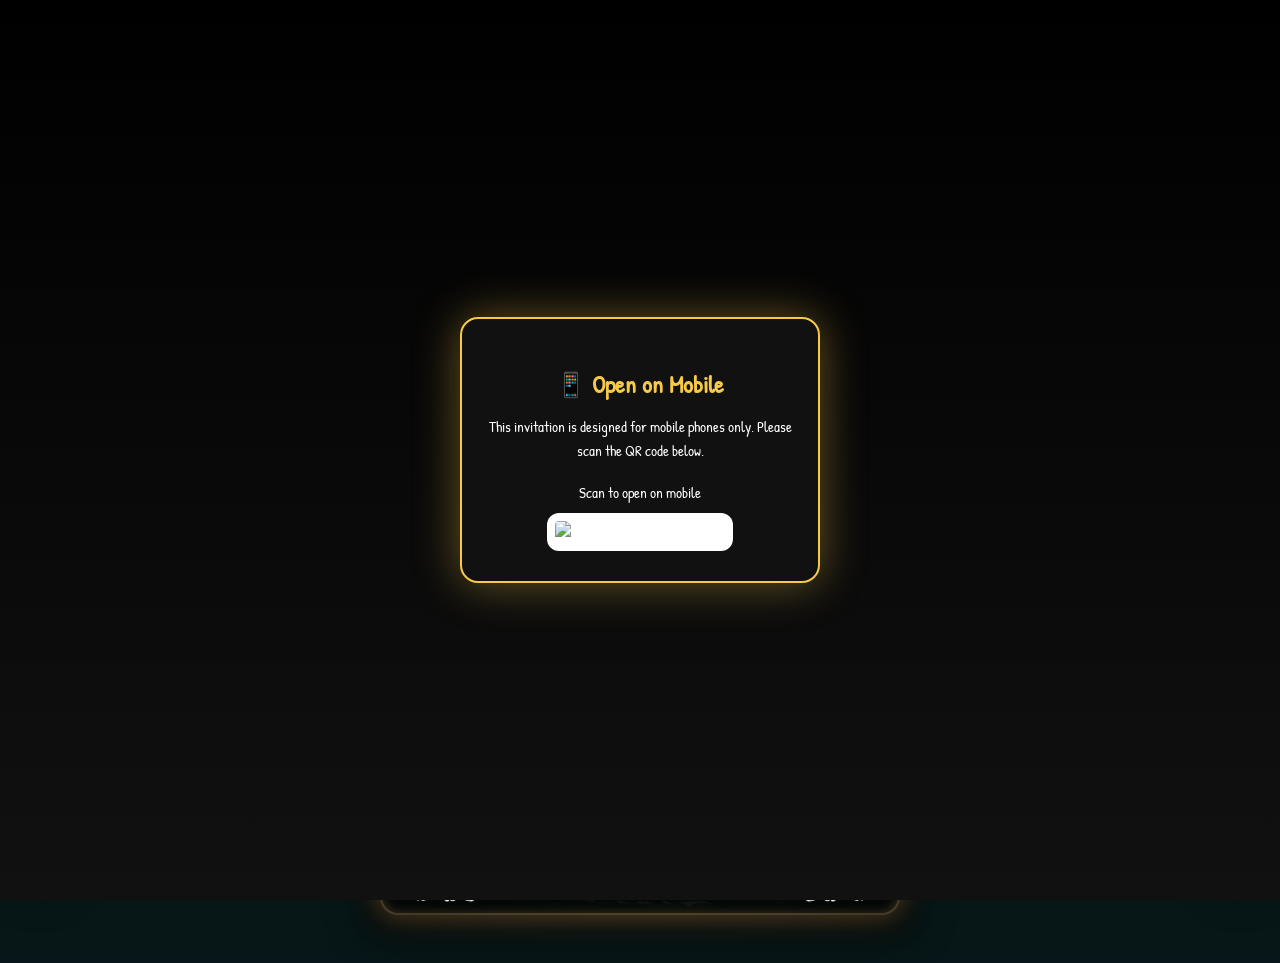
==== index.html @ 2d8279f5 "Update index.html" ====
<!doctype html>
<html lang="en">
<head>
  <meta charset="utf-8" />
  <meta name="viewport" content="width=device-width,initial-scale=1" />
  <title>Invitation</title>

  <link href="https://fonts.googleapis.com/css2?family=Cinzel:wght@400;700&family=Great+Vibes&family=Patrick+Hand&display=swap" rel="stylesheet">
  <link rel="stylesheet" href="styles.css">
  <meta name="screen-orientation" content="portrait">
<meta name="x5-orientation" content="portrait">
<meta name="orientation" content="portrait">
</head>
<!-- IMPORTANT: body starts with 'loading' so CSS pauses animations until removed by JS -->
<body class="loading">
<!-- Device / Orientation Blocker -->
<div id="device-blocker">
  <div class="device-box">
    <h2 id="blocker-title">📱 Mobile Portrait Only</h2>
    <p id="blocker-text">
      Please open this invitation on a mobile phone in portrait mode.
    </p>

    <!-- QR Code (desktop only) -->
    <div id="qr-wrap" style="display:none;">
      <p class="qr-text">Scan to open on mobile</p>
      <img id="qr-img" alt="QR Code to open invitation">
    </div>
  </div>
</div>
  <!-- Falling flowers -->
  <div id="falling-flowers" aria-hidden="true"></div>

  <!-- Preloader: covers whole viewport until window.load and min show time elapses -->
  <div id="preloader" role="status" aria-live="polite" aria-label="Loading page">
    <div class="preloader-inner">
      <!-- replace couple.png with your preloader image or keep same file -->
      <img src="int.png" class="preloader-frame" alt="Loading invitation">
      <h1 class="preloader-heading">We invite you to be part of our joyous beginning</h1>
    </div>
  </div>

  <main class="page-wrap">
    <article class="card">
      <!-- Side Images -->
      <header class="card-header">
        <div class="bg-full" aria-hidden="true"></div>

        <div class="side-image-left" aria-hidden="true">
          <img src="left-image.png" alt="Decoration Left">
        </div>
        <div class="side-image-right" aria-hidden="true">
          <img src="right-image.png" alt="Decoration Right">
        </div>
         <div class="side-image-rightbo" aria-hidden="true">
          <img src="borderr.png" alt="Decoration Right">
        </div>
         <div class="side-image-leftbo" aria-hidden="true">
          <img src="borderl.png" alt="Decoration Left">
        </div>

        <div class="garlands" aria-hidden="true">
          <img src="flower.png" alt="Garland">
        </div>
        <img src="balaji.png" class="dev-image" alt="Divine image">
      </header>

     <section class="hero">
  <p class="blessing">With the divine blessings of</p>
  <h2 class="shimmer-text">Sri Venkateshwara Swamy</h2>

  <p class="invite-text">​We invite you to share in our joy and celebrate the beginning of our new life together.</p>

  <div class="names">
    <span class="name main-name">Sateesh Kumar Pikkili</span><br>
    <span class="and heartbeat">❤️ </span><br>
    <span class="name main-name">Pikkili Sateesh Kumar</span>
  </div>

<p class="muhurtham">
  Thursday, 31st March, 2026<br>
  <span style="font-size: 0.9em; font-weight: normal;">Sumuhurtham: 7:00 PM</span>
</p>


  <!-- ===== Venue + Get Directions (replaces maps icon) ===== -->
  <div class="venue" aria-label="Venue">
    <div class="venue-title">Kalyana Mandapam</div>
    <div class="venue-name">Sri Venkateshwara Swamy Temple</div>
    <div class="venue-address">Tirupati, Andhra Pradesh</div>

    <!-- Google Maps directions link:
         Edit the 'destination' query to your actual address (URL-encode spaces).
         Example destination value used below: "Sri Venkateshwara Swamy Temple, Tirupati, Andhra Pradesh" -->
    <a class="get-directions" 
       href="https://www.google.com/maps/dir/?api=1&destination=Sri+Venkateshwara+Swamy+Temple,+Tirupati,+Andhra+Pradesh" 
       target="_blank" rel="noopener">
      📍 Navigate to Venue
    </a>
  </div>

  
  <div class="countdown" id="countdown-timer" aria-live="polite">
    00 D : 00 H : 00 M : 00 S
  </div>
</section>

      <footer class="card-footer">
        <div class="footer-dancers">
          <img class="dance" src="band2.png" alt="band">
          <p class="footer-note">Your presence and blessings will make this day memorable. We look forward to celebrating with you!</p>
          <img class="dance" src="band1.png" alt="band">
          <div class="ornaments" aria-hidden="true"></div>
        </div>
      </footer>
    </article>
  </main>

  <!-- Audio -->
  <audio id="myAudio" loop>
    <source src="music.mp3" type="audio/mpeg">
  </audio>

  <button class="floating-button" onclick="toggleAudio()" aria-pressed="false">🔇</button>
  <button class="floating-wishes-button" onclick="openWishesPopup()">💌</button>

  <!-- Wishes popup -->
  <div id="wishesPopup" class="popup" role="dialog" aria-modal="true" aria-hidden="true">
    <div class="popup-content">
      <button class="close" onclick="closeWishesPopup()" aria-label="Close">&times;</button>
      <h3 id="wishesTitle">Send Your Wishes</h3>

      <form id="wishesForm">
        <input name="entry.476830613" id="wisherName" placeholder="Your Name" required>
        <textarea name="entry.80548757" id="wisherMessage" placeholder="Your Message" required></textarea>
        <button type="submit">Send</button>
      </form>

      <p id="thanksMessage" style="display:none;color:var(--black)">Thank you!</p>
    </div>
  </div>

  <script src="script.js"></script>
</body>
</html>
---- styles.css ----
/* ==========================================================================
   1. VARIABLES & FONTS
   ========================================================================== */
:root {
	/* Colors */
	--bg1: linear-gradient(180deg, #071718 0%, #061018 60%);
	--accent: #f7c948;
	--accent-gold: #f5c24a;
	--muted-white: rgba(255, 255, 255, 0.92);
	--muted-2: rgba(255, 255, 255, 0.8);

	/* Dimensions & Motion */
	--card-radius: 18px;
	--transition: 300ms cubic-bezier(.16, .84, .44, 1);

	/* Fonts */
	--font-base: "Patrick Hand", cursive;
	--font-heading: "Cinzel", serif;
	--font-script: "Great Vibes", cursive;
}

/* ==========================================================================
   2. BASE & RESET
   ========================================================================== */
* {
	box-sizing: border-box;
}

html,
body {
	height: 100%;
	margin: 0;
	font-family: var(--font-base) !important;
	color: var(--muted-white);
	-webkit-font-smoothing: antialiased;
	background: var(--bg1);
	text-transform: none !important;
}

/* Pause animations during preload */
body.loading .page-wrap,
body.loading .page-wrap * {
	animation-play-state: paused !important;
	pointer-events: none;
	user-select: none;
}

/* ==========================================================================
   3. BACKGROUND SCENE (Fixed Elements)
   ========================================================================== */
.bg-full {
	position: fixed;
	inset: 0;
	opacity: 0.25;
	z-index: -4 !important;
	background: url("couple.png") center bottom/cover no-repeat fixed;
	filter: brightness(.62) saturate(1.05);
	pointer-events: none;
	animation: kenBurns 25s infinite alternate ease-in-out;
}

.page-wrap {
	min-height: 100vh;
	display: flex;
	align-items: center;
	justify-content: center;
	padding: 48px 20px;
}

/* Side Decorations */
.side-image-left,
.side-image-right {
	position: fixed;
	top: 25%;
	width: 75px;
	height: auto;
	pointer-events: none;
	filter: brightness(.9) saturate(1.05) drop-shadow(0 6px 12px rgba(0, 0, 0, .45));
	z-index: -20 !important;
	opacity: .15;
}

.side-image-left {
	left: 0;
}

.side-image-right {
	right: 0;
}

.side-image-left img,
.side-image-right img {
	width: 100%;
	height: auto;
	display: block;
}

/* Bottom Ornaments */
.side-image-rightbo,
.side-image-leftbo,
.ornaments {
	align-items: center;
	justify-content: center;
	position: absolute;
	display: flex;
	gap: 10px;
	z-index: 6;
	bottom: 10px !important;
}

.side-image-leftbo {
	left: 0;
}

.side-image-rightbo {
	right: 0;
}

.side-image-rightbo img,
.side-image-leftbo img {
	width: 100px;
	opacity: .96;
}

.ornaments img {
	width: 30px;
	max-height: 54px;
	opacity: .96;
}

/* Garlands */
.garlands {
	position: fixed;
	top: 0px;
	left: 50%;
	transform: translateX(-50%);
	width: 100%;
	max-width: 900px;
	z-index: 18;
	pointer-events: none;
}

.garlands img {
	width: 100%;
	object-fit: contain;
	opacity: .98;
	filter: drop-shadow(0 6px 12px rgba(0, 0, 0, .45));
}

/* Falling Flowers */
#falling-flowers {
	position: fixed;
	left: 0;
	top: 0;
	width: 100%;
	height: 100%;
	overflow: visible;
	z-index: 20;
}

.flower-fall {
	position: fixed;
	top: -40px;
	font-size: 15px;
	opacity: .9;
	will-change: transform, opacity;
	animation: linear forwards flowerFall;
}

.flower-fall.spin1 {
	animation-duration: 6s;
}

.flower-fall.spin2 {
	animation-duration: 8s;
}

.flower-fall.spin3 {
	animation-duration: 10s;
}

.flower-fall.spin4 {
	animation-duration: 12s;
}

/* Sparkles */
.sparkle {
	position: fixed;
	width: 8px;
	height: 8px;
	border-radius: 50%;
	background: radial-gradient(circle, #fff7c6, #f7c948 40%, #ffb547 70%);
	box-shadow: 0 0 10px rgba(247, 201, 72, .9);
	opacity: 0;
	pointer-events: none;
}

/* ==========================================================================
   4. MAIN CARD COMPONENT
   ========================================================================== */
.card {
	position: relative;
	width: 520px;
	max-width: 520px;
	aspect-ratio: 3 / 5;
	height: auto;
	padding: 16px;
	margin: 0 auto;

	/* Background & Border */
	background: linear-gradient(180deg, rgba(0, 0, 0, 0.46), rgba(3, 6, 8, 0.28));
	background-clip: padding-box;
	border-radius: var(--card-radius);
	border: 2px solid rgba(255, 215, 135, 0.65) !important;

	/* Shadows / Glow */
	box-shadow:
		0 0 32px rgba(255, 200, 120, 0.55),
		0 0 18px rgba(255, 190, 100, 0.45),
		0 12px 36px rgba(0, 0, 0, 0.62),
		inset 0 0 18px rgba(245, 194, 74, 0.04),
		inset 0 0 16px rgba(255, 210, 140, 0.32),
		inset 0 0 8px rgba(255, 180, 90, 0.28);

	text-align: center;
	overflow: visible;
	z-index: 12 !important;

	/* Entrance Animation */
	animation: cardEnter 1.3s ease-out forwards;
	transform: none !important;
}

/* Soft Outer Vignette */
.card::before {
	content: "";
	position: absolute;
	inset: -18px;
	border-radius: inherit;
	z-index: -2;
	background: radial-gradient(circle at 50% 50%, rgba(0, 0, 0, 0.14), rgba(0, 0, 0, 0.48) 55%, rgba(0, 0, 0, 0.78) 100%);
	filter: blur(18px);
	pointer-events: none;
}

/* Warm Halo Behind Card */
.card::after {
	content: "";
	position: absolute;
	inset: -6px;
	border-radius: inherit;
	z-index: -1;
	background: radial-gradient(circle, rgba(245, 194, 74, .28) 0, rgba(245, 194, 74, .12) 20%, transparent 55%);
	filter: blur(20px);
	mix-blend-mode: screen;
	pointer-events: none;
}

/* Card Header Image */
.card-header .dev-image {
	height: 120px;
	width: auto;
	margin: 11px auto 12px;
	opacity: .95;
	z-index: 15;
}

/* ==========================================================================
   5. TYPOGRAPHY & TEXT CONTENT
   ========================================================================== */
/* Hero Section */
.hero .blessing {
	font-family: var(--font-base);
	font-size: 14px;
	color: #fff;
	margin: 6px 0;
	opacity: 0;
	animation: fadeUp 1.4s forwards .2s;
}

.hero .temple {
	font-family: var(--font-heading);
	font-size: 36px;
	margin: 0;
	color: var(--accent-gold);
	text-shadow: 0 6px 20px rgba(0, 0, 0, .6);
}

.shimmer-text {
	background: linear-gradient(to right, #bf953f, #fcf6ba, #b38728, #fbf5b7, #aa771c);
	background-size: 200% auto;
	color: #000;
	background-clip: text;
	-webkit-background-clip: text;
	-webkit-text-fill-color: transparent;
	animation: shimmer 3s linear infinite;
}

/* Invite Text */
.invite-text {
	margin: 16px auto 10px;
	max-width: 420px;
	font-size: 16px;
	line-height: 1.7;
	color: rgba(255, 255, 255, 0.9);
	text-align: center;
	font-family: var(--font-base);
	letter-spacing: 0.4px;
	text-shadow: 0 0 10px rgba(247, 201, 72, 0.12);
	/* Animation */
	opacity: 0;
	transform: translateY(14px);
	animation: inviteFadeUp 1.2s ease-out forwards 0.8s;
}

/* Names Section */
.names {
	gap: 12px;
	align-items: center;
	justify-content: center;
	margin: 14px 0 8px;
}

.name,
.muhurtham {
	font-family: var(--font-heading);
}

.name.main-name {
	display: inline-block;
	font-family: var(--font-script);
	font-size: 35px;
	color: var(--accent);
	font-weight: 700 !important;
	padding: 2px 6px;
	letter-spacing: .6px;
	opacity: 0;
	animation: textPop 1.4s forwards;
}

.heartbeat {
	display: inline-block;
	color: var(--accent);
	animation: beat 1.5s infinite ease-in-out;
}

/* Muhurtham & Countdown */
.muhurtham {
	margin-top: 8px;
	color: #fff;
	font-weight: 700 !important;
}

.countdown {
  /* Layout */
  display: inline-block; /* Essential for transform animations to work */
  margin-top: 8px;       /* Added slight spacing from element above */
  padding: 8px 16px;     /* Increased padding for better readability (Pill shape) */

  /* Typography */
  font-weight: 700;
  font-size: 18px;
  color: var(--accent);
  
  /* Visuals */
  background: linear-gradient(90deg, rgba(0, 0, 0, .22), rgba(255, 255, 255, .02));
  border-radius: 20px;
  box-shadow: 0 12px 30px rgba(0, 0, 0, .48);
  backdrop-filter: blur(4px);
  
  /* Animation */
  animation: pulse-glow 2s infinite ease-in-out;
}

/* Ensure you have the matching Keyframes */
@keyframes pulse-glow {
  0% { transform: scale(0.95); box-shadow: 0 0 0 0 rgba(247, 201, 72, 0.4); }
  50% { transform: scale(1); box-shadow: 0 0 0 10px rgba(247, 201, 72, 0); }
  100% { transform: scale(0.95); box-shadow: 0 0 0 0 rgba(247, 201, 72, 0); }
}


/* Venue */
.venue {
	margin-top: 3px;
	display: inline-flex;
	flex-direction: column;
	gap: 6px;
	align-items: center;
}

.venue-title {
	font-family: var(--font-heading);
	font-size: 12px;
	letter-spacing: 1px;
	color: #fff;
	position: relative;
}

.venue-title::after {
	content: "";
	position: absolute;
	left: 50%;
	transform: translateX(-50%);
	bottom: -4px;
	width: 450%;
	height: 1px;
	background: white;
}

.venue-name {
	font-size: 18px;
	font-weight: 700;
	margin-top: 2px;
}

.venue-address {
	color: #fff;
}

/* ==========================================================================
   6. BUTTONS & INTERACTION
   ========================================================================== */
/* Get Directions Button (Consolidated) */
.get-directions {
	position: relative;
	margin-top: 4px;
	display: inline-block;
	text-decoration: none;
	padding: 8px 8px;
	border-radius: 12px;
	background: linear-gradient(180deg, #d9b56b, #b8924a);
	color: #fff;
	font-weight: 700;
	box-shadow: 0 10px 28px rgba(0, 0, 0, .38);
	overflow: hidden;
	/* For the shine effect */
	animation: wiggle 4s infinite;
}

.get-directions:hover {
	transform: translateY(-3px);
	box-shadow: 0 16px 40px rgba(0, 0, 0, .48);
}

/* Shine effect on button */
.get-directions::before {
	content: '';
	position: absolute;
	top: 0;
	left: -100%;
	width: 50%;
	height: 100%;
	background: linear-gradient(to right,
			rgba(255, 255, 255, 0) 0%,
			rgba(255, 255, 255, 0.4) 50%,
			rgba(255, 255, 255, 0) 100%);
	transform: skewX(-25deg);
	animation: shineSweep 4s infinite;
}

/* Floating Buttons */
.floating-button,
.floating-wishes-button {
	position: fixed;
	bottom: 18px;
	padding: 10px 12px;
	border-radius: 12px;
	border: 0;
	cursor: pointer;
	font-size: 18px;
	background: linear-gradient(180deg, #0ea7ff, #007acc);
	color: #fff;
	box-shadow: 0 10px 38px rgba(0, 0, 0, .45);
	transition: transform var(--transition), box-shadow var(--transition);
	z-index: 60 !important;
}

.floating-button {
	right: 18px;
}

.floating-wishes-button {
	left: 18px;
}

/* ==========================================================================
   7. FOOTER & POPUPS
   ========================================================================== */
.footer-dancers {
	display: flex;
	align-items: center;
	gap: 14px;
	justify-content: center;
	margin-top: -15px;
	margin-bottom: 34px !important;
}

.footer-dancers .dance {
	max-width: 84px !important;
	transform: scale(.96);
	filter: saturate(.95) contrast(.98);
	opacity: .98;
	transform-origin: bottom center;
	animation: bounceMusic 1.2s infinite ease-in-out alternate;
}

.footer-note {
	font-family: var(--font-base);
	line-height: 1.45;
	margin: 0;
	font-size: 13px;
	color: #fff;
	max-width: 520px;
	text-align: justify;
}

/* Popups */
.popup {
	position: fixed;
	left: 50%;
	top: 50%;
	transform: translate(-50%, -50%);
	width: min(420px, 92%);
	max-width: 420px;
	background: linear-gradient(180deg, rgba(255, 255, 255, .98), rgba(255, 255, 255, .96));
	color: #222;
	border-radius: 12px;
	padding: 18px;
	box-shadow: 0 20px 60px rgba(0, 0, 0, .45);
	z-index: 9999;
	display: none;
}

.popup .close {
	position: absolute;
	right: 10px;
	top: 8px;
	background: none;
	border: 0;
	font-size: 24px;
	cursor: pointer;
}

.popup input,
.popup textarea {
	width: 100%;
	padding: 10px;
	border-radius: 8px;
	border: 1px solid #ddd;
	margin: 8px 0;
	font-size: 14px;
}

.popup button {
	width: 100%;
	padding: 10px;
	border-radius: 8px;
	border: 0;
	background: var(--accent);
	color: #111;
	font-weight: 700;
}

/* ==========================================================================
   8. PRELOADER
   ========================================================================== */
#preloader {
	position: fixed;
	inset: 0;
	display: flex;
	flex-direction: column;
	align-items: center;
	justify-content: center;
	background: linear-gradient(180deg, rgba(3, 10, 14, .96), rgba(2, 6, 8, .98));
	z-index: 100000 !important;
}

.preloader-inner {
	display: flex;
	flex-direction: column;
	align-items: center;
	justify-content: center;
	transform: translateY(-5px);
}

.preloader-frame {
	width: min(360px, 400vw);
	max-width: 460px;
	height: auto;
	object-fit: contain;
	margin-bottom: -150px;
}

.preloader-heading {
	font-size: 35px;
	color: #fff;
	font-family: var(--font-base);
	text-align: center;
}

/* ==========================================================================
   9. ANIMATION KEYFRAMES
   ========================================================================== */
@keyframes flowerFall {
	0% {
		transform: translateY(-80px) rotate(0);
		opacity: 1;
	}

	100% {
		transform: translateY(110vh) rotate(360deg);
		opacity: 1;
	}
}

@keyframes kenBurns {
	0% {
		transform: scale(1);
	}

	100% {
		transform: scale(1.15);
	}
}

@keyframes cardEnter {
	0% {
		opacity: 0;
		transform: scale(.82) translateY(40px);
		filter: blur(6px);
	}

	60% {
		opacity: 1;
		transform: scale(1.03);
		filter: none;
	}

	100% {
		opacity: 1;
		transform: scale(1);
	}
}

@keyframes textPop {
	0% {
		opacity: 0;
		transform: scale(.85) translateY(20px);
	}

	60% {
		opacity: 1;
		transform: scale(1.05);
	}

	100% {
		transform: scale(1);
	}
}

@keyframes fadeUp {
	0% {
		opacity: 0;
		transform: translateY(25px);
	}

	100% {
		opacity: 1;
		transform: translateY(0);
	}
}

@keyframes inviteFadeUp {
	from {
		opacity: 0;
		transform: translateY(14px);
	}

	to {
		opacity: 1;
		transform: translateY(0);
	}
}

@keyframes bounceMusic {
	0% {
		transform: scale(0.96) translateY(0);
	}

	100% {
		transform: scale(0.96) translateY(-6px) rotate(2deg);
	}
}

@keyframes wiggle {

	0%,
	80%,
	100% {
		transform: rotate(0deg);
	}

	85% {
		transform: rotate(-3deg);
	}

	90% {
		transform: rotate(3deg);
	}

	95% {
		transform: rotate(-3deg);
	}
}

@keyframes shineSweep {
	0% {
		left: -100%;
	}

	20% {
		left: 200%;
	}

	100% {
		left: 200%;
	}
}

@keyframes pulse-glow {
	0% {
		transform: scale(0.8);
		box-shadow: 0 0 0 0 rgba(247, 201, 72, 0.4);
	}

	50% {
		transform: scale(1);
		box-shadow: 0 0 0 10px rgba(247, 201, 72, 0);
	}

	100% {
		transform: scale(0.8);
		box-shadow: 0 0 0 0 rgba(247, 201, 72, 0);
	}
}

@keyframes beat {

	0%,
	100% {
		transform: scale(1);
	}

	50% {
		transform: scale(1.3);
		text-shadow: 0 0 10px var(--accent);
	}
}

@keyframes shimmer {
	to {
		background-position: 200% center;
	}
}

@keyframes sparkleRise {
	0% {
		opacity: 0;
		transform: translateY(0) scale(.6);
	}

	10% {
		opacity: 1;
	}

	100% {
		opacity: 0;
		transform: translateY(-35vh) scale(1.3);
	}
}

/* ==========================================================================
   10. MEDIA QUERIES (Responsive)
   ========================================================================== */
@media (max-width: 760px) {
	.name.main-name {
		font-size: 30px;
	}

	.card {
		border-radius: 10px;
	}

	.footer-dancers {
		margin-bottom: 54px;
	}
}

@media (max-width: 560px) {

	/* Mobile Safe Card */
	.card {
		width: 90vw;
		max-width: 90vw;
		padding: 20px;
		aspect-ratio: 3 / 4;
		border-radius: 12px;
	}

	.hero .temple {
		font-size: clamp(22px, 6.5vw, 30px);
	}

	.countdown {
		font-size: 14px;
		padding: 10px 14px;
	}

	.footer-dancers .dance {
		max-width: 55px !important;
	}

	.ornaments img {
		width: 34px;
	}
}
/* ===============================
   MOBILE PORTRAIT ONLY BLOCKER
================================ */

#device-blocker {
  position: fixed;
  inset: 0;
  background: linear-gradient(180deg, #000, #111);
  display: none;
  align-items: center;
  justify-content: center;
  z-index: 999999;
  text-align: center;
  padding: 20px;
}

.device-box {
  background: #111;
  border: 2px solid #f7c948;
  border-radius: 18px;
  padding: 30px 22px;
  max-width: 360px;
  box-shadow: 0 0 45px rgba(247, 201, 72, 0.4);
}

.device-box h2 {
  color: #f7c948;
  font-size: 24px;
  margin-bottom: 12px;
}

.device-box p {
  color: #fff;
  font-size: 15px;
  line-height: 1.6;
}

/* Prevent landscape scrolling glitches */
@media screen and (orientation: landscape) {
  body {
    overflow: hidden;
  }
}
/* ===============================
   QR CODE (DESKTOP BLOCK)
================================ */

#qr-wrap {
  margin-top: 18px;
}

.qr-text {
  font-size: 14px;
  margin-bottom: 8px;
  color: #fff;
}

#qr-img {
  width: 160px;
  height: 160px;
  border-radius: 12px;
  background: #fff;
  padding: 8px;
}
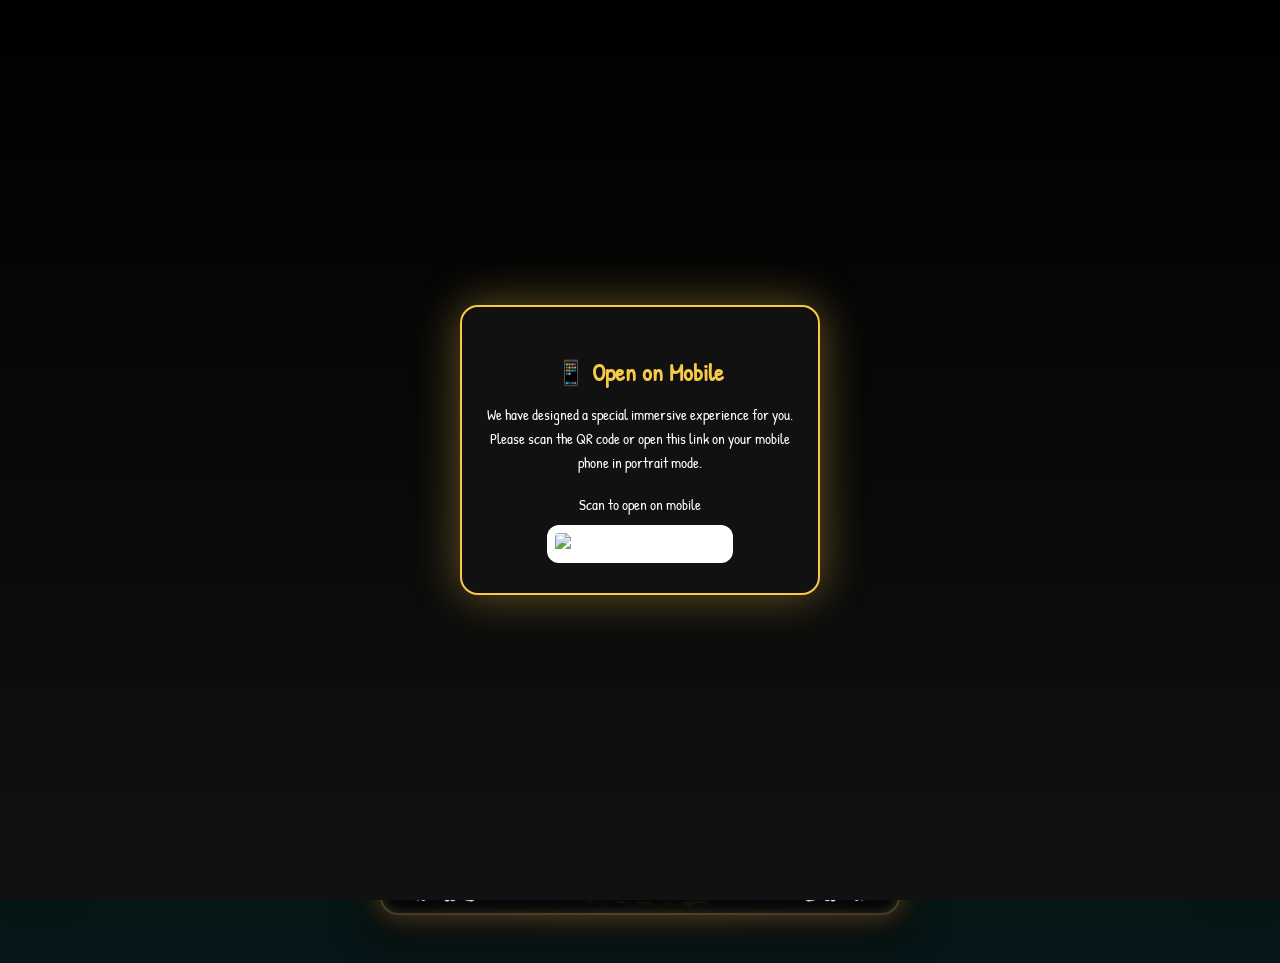
==== commit 5f01f085: "Update index.html" ====
--- a/index.html
+++ b/index.html
@@ -36,7 +36,7 @@
     <div class="preloader-inner">
       <!-- replace couple.png with your preloader image or keep same file -->
       <img src="int.png" class="preloader-frame" alt="Loading invitation">
-      <h1 class="preloader-heading">We invite you to be part of our joyous beginning</h1>
+      <h1 class="preloader-heading">New Journey Begins...</h1>
     </div>
   </div>
 
@@ -108,7 +108,7 @@
       <footer class="card-footer">
         <div class="footer-dancers">
           <img class="dance" src="band2.png" alt="band">
-          <p class="footer-note">Your presence and blessings will make this day memorable. We look forward to celebrating with you!</p>
+          <p class="footer-note">Your presence is the greatest gift we could ask for. We eagerly look forward to celebrating this special day with you!</p>
           <img class="dance" src="band1.png" alt="band">
           <div class="ornaments" aria-hidden="true"></div>
         </div>
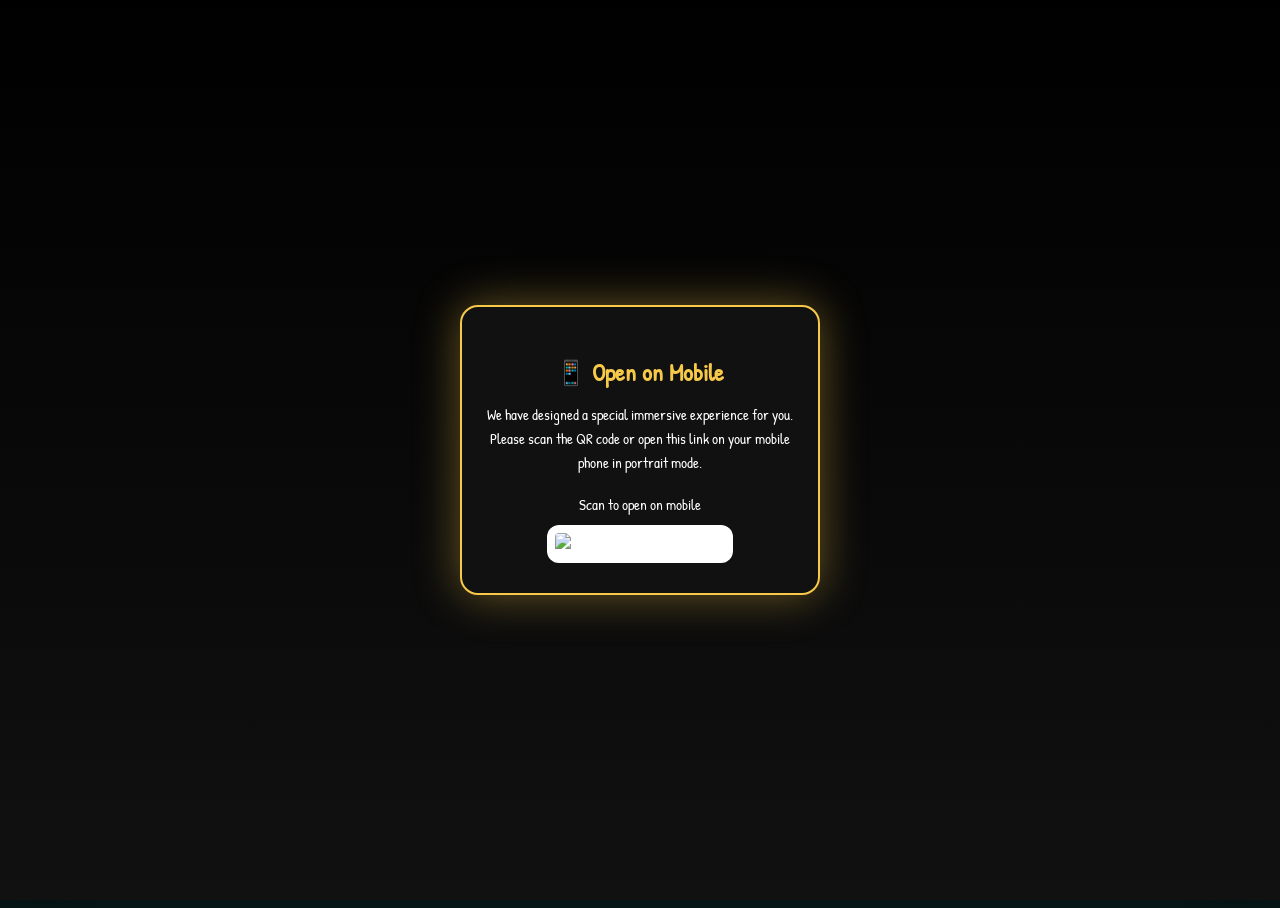
==== commit 3aeaccfc: "Update thanks message with additional text" ====
--- a/index.html
+++ b/index.html
@@ -136,7 +136,7 @@
         <button type="submit">Send</button>
       </form>
 
-      <p id="thanksMessage" style="display:none;color:var(--black)">Thank you!</p>
+      <p id="thanksMessage" style="display:none;color:var(--black)">Thank you! Your wishes have been sent ❤️</p>
     </div>
   </div>
 
--- a/styles.css
+++ b/styles.css
@@ -60,7 +60,7 @@
 }
 
 .page-wrap {
-	min-height: 100vh;
+	min-height: 95vh;
 	display: flex;
 	align-items: center;
 	justify-content: center;
@@ -160,7 +160,7 @@
 
 .flower-fall {
 	position: fixed;
-	top: -40px;
+	top: 0px;
 	font-size: 15px;
 	opacity: .9;
 	will-change: transform, opacity;
@@ -200,12 +200,13 @@
    ========================================================================== */
 .card {
 	position: relative;
-	width: 520px;
-	max-width: 520px;
-	aspect-ratio: 3 / 5;
 	height: auto;
 	padding: 16px;
 	margin: 0 auto;
+	width: 100vw;
+	max-width: 100vw;
+	aspect-ratio: auto;
+	border-radius: 10px;
 
 	/* Background & Border */
 	background: linear-gradient(180deg, rgba(0, 0, 0, 0.46), rgba(3, 6, 8, 0.28));
@@ -260,7 +261,7 @@
 .card-header .dev-image {
 	height: 120px;
 	width: auto;
-	margin: 11px auto 12px;
+	margin: 15px auto 15px;
 	opacity: .95;
 	z-index: 15;
 }
@@ -273,7 +274,7 @@
 	font-family: var(--font-base);
 	font-size: 14px;
 	color: #fff;
-	margin: 6px 0;
+	margin: 0px 0;
 	opacity: 0;
 	animation: fadeUp 1.4s forwards .2s;
 }
@@ -319,6 +320,7 @@
 	align-items: center;
 	justify-content: center;
 	margin: 14px 0 8px;
+	line-height: 1.5;
 }
 
 .name,
@@ -326,18 +328,20 @@
 	font-family: var(--font-heading);
 }
 
-.name.main-name {
-	display: inline-block;
-	font-family: var(--font-script);
-	font-size: 35px;
-	color: var(--accent);
-	font-weight: 700 !important;
-	padding: 2px 6px;
-	letter-spacing: .6px;
-	opacity: 0;
-	animation: textPop 1.4s forwards;
-}
-
+.name.main-name{
+  display: inline-block;
+  font-family: "Great Vibes", cursive;
+  font-size: clamp(30px, 7vw, 42px);
+  font-weight: 400;
+  letter-spacing: 0.04em;
+  line-height: 1.1;
+  color: var(--accent);
+
+  /* ✨ Light white glow shadow */
+  text-shadow:
+    0 1px 4px rgba(255, 255, 255, 0.35),
+    0 0 8px rgba(255, 255, 255, 0.25);
+}
 .heartbeat {
 	display: inline-block;
 	color: var(--accent);
@@ -352,32 +356,26 @@
 }
 
 .countdown {
-  /* Layout */
-  display: inline-block; /* Essential for transform animations to work */
-  margin-top: 8px;       /* Added slight spacing from element above */
-  padding: 8px 16px;     /* Increased padding for better readability (Pill shape) */
-
-  /* Typography */
-  font-weight: 700;
-  font-size: 18px;
-  color: var(--accent);
-  
-  /* Visuals */
-  background: linear-gradient(90deg, rgba(0, 0, 0, .22), rgba(255, 255, 255, .02));
-  border-radius: 20px;
-  box-shadow: 0 12px 30px rgba(0, 0, 0, .48);
-  backdrop-filter: blur(4px);
-  
-  /* Animation */
-  animation: pulse-glow 2s infinite ease-in-out;
-}
-
-/* Ensure you have the matching Keyframes */
-@keyframes pulse-glow {
-  0% { transform: scale(0.95); box-shadow: 0 0 0 0 rgba(247, 201, 72, 0.4); }
-  50% { transform: scale(1); box-shadow: 0 0 0 10px rgba(247, 201, 72, 0); }
-  100% { transform: scale(0.95); box-shadow: 0 0 0 0 rgba(247, 201, 72, 0); }
-}
+	/* Layout */
+	display: inline-block;
+	/* Essential for transform animations to work */
+	margin-top: 4px;
+	/* Added slight spacing from element above */
+	padding: 4px 8px;
+	/* Increased padding for better readability (Pill shape) */
+
+	/* Typography */
+	font-weight: 700;
+	font-size: 18px;
+	color: white;
+
+	/* Visuals */
+	background: linear-gradient(90deg, rgba(0, 0, 0, .22), rgba(255, 255, 255, .02));
+	border-radius: 2px;
+	box-shadow: 0 12px 30px rgba(0, 0, 0, .48);
+	backdrop-filter: blur(4px);
+}
+
 
 
 /* Venue */
@@ -385,13 +383,13 @@
 	margin-top: 3px;
 	display: inline-flex;
 	flex-direction: column;
-	gap: 6px;
+	gap: 4px;
 	align-items: center;
 }
 
 .venue-title {
 	font-family: var(--font-heading);
-	font-size: 12px;
+	font-size: 18px;
 	letter-spacing: 1px;
 	color: #fff;
 	position: relative;
@@ -403,7 +401,7 @@
 	left: 50%;
 	transform: translateX(-50%);
 	bottom: -4px;
-	width: 450%;
+	width: 400%;
 	height: 1px;
 	background: white;
 }
@@ -825,67 +823,83 @@
 		width: 34px;
 	}
 }
+
 /* ===============================
    MOBILE PORTRAIT ONLY BLOCKER
 ================================ */
 
 #device-blocker {
-  position: fixed;
-  inset: 0;
-  background: linear-gradient(180deg, #000, #111);
-  display: none;
-  align-items: center;
-  justify-content: center;
-  z-index: 999999;
-  text-align: center;
-  padding: 20px;
+	position: fixed;
+	inset: 0;
+	background: linear-gradient(180deg, #000, #111);
+	display: none;
+	align-items: center;
+	justify-content: center;
+	z-index: 999999;
+	text-align: center;
+	padding: 20px;
 }
 
 .device-box {
-  background: #111;
-  border: 2px solid #f7c948;
-  border-radius: 18px;
-  padding: 30px 22px;
-  max-width: 360px;
-  box-shadow: 0 0 45px rgba(247, 201, 72, 0.4);
+	background: #111;
+	border: 2px solid #f7c948;
+	border-radius: 18px;
+	padding: 30px 22px;
+	max-width: 360px;
+	box-shadow: 0 0 45px rgba(247, 201, 72, 0.4);
 }
 
 .device-box h2 {
-  color: #f7c948;
-  font-size: 24px;
-  margin-bottom: 12px;
+	color: #f7c948;
+	font-size: 24px;
+	margin-bottom: 12px;
 }
 
 .device-box p {
-  color: #fff;
-  font-size: 15px;
-  line-height: 1.6;
+	color: #fff;
+	font-size: 15px;
+	line-height: 1.6;
 }
 
 /* Prevent landscape scrolling glitches */
 @media screen and (orientation: landscape) {
-  body {
-    overflow: hidden;
-  }
-}
+	body {
+		overflow: hidden;
+	}
+}
+
 /* ===============================
    QR CODE (DESKTOP BLOCK)
 ================================ */
 
 #qr-wrap {
-  margin-top: 18px;
+	margin-top: 18px;
 }
 
 .qr-text {
-  font-size: 14px;
-  margin-bottom: 8px;
-  color: #fff;
+	font-size: 14px;
+	margin-bottom: 8px;
+	color: #fff;
 }
 
 #qr-img {
-  width: 160px;
-  height: 160px;
-  border-radius: 12px;
-  background: #fff;
-  padding: 8px;
-}+	width: 160px;
+	height: 160px;
+	border-radius: 12px;
+	background: #fff;
+	padding: 8px;
+}
+
+@media (max-width: 560px) {
+
+	html,
+	body {
+		height: 100%;
+		overflow: hidden;
+	}
+
+	.hero p,
+	.hero h2,
+	.venue {
+		line-height: 1;
+	}
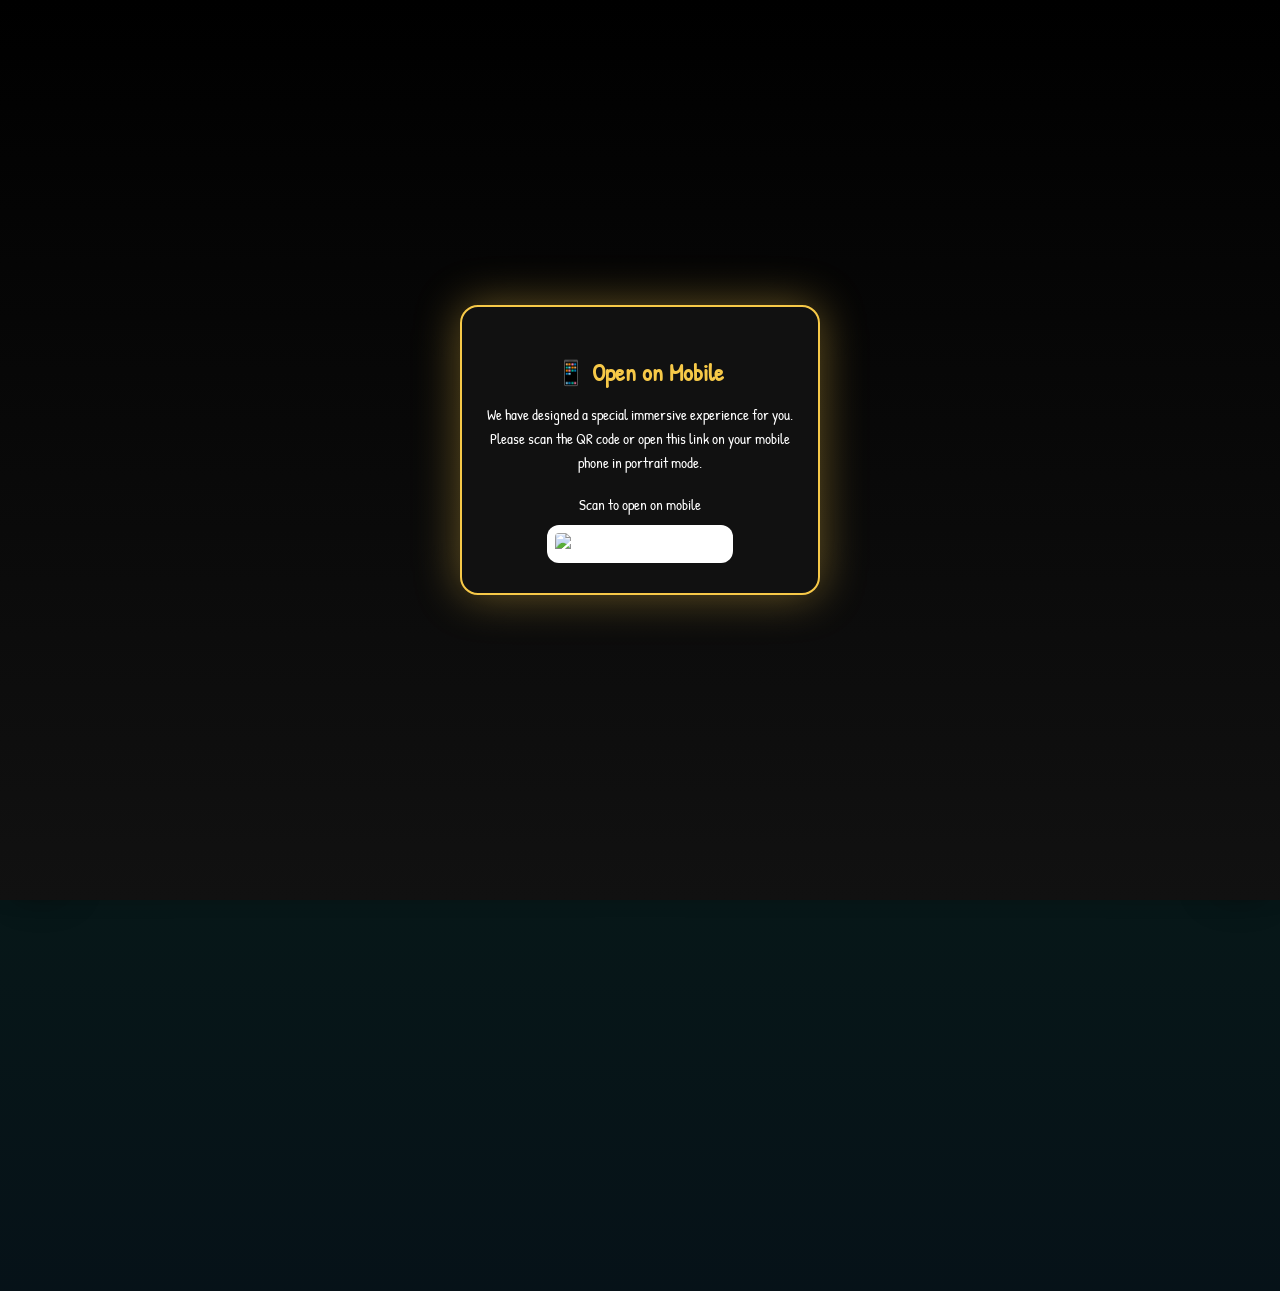
==== commit d8c80bd6: "Add files via upload" ====
--- a/index.html
+++ b/index.html
@@ -1,145 +1,125 @@
 <!doctype html>
 <html lang="en">
-<head>
-  <meta charset="utf-8" />
-  <meta name="viewport" content="width=device-width,initial-scale=1" />
-  <title>Invitation</title>
-
-  <link href="https://fonts.googleapis.com/css2?family=Cinzel:wght@400;700&family=Great+Vibes&family=Patrick+Hand&display=swap" rel="stylesheet">
-  <link rel="stylesheet" href="styles.css">
-  <meta name="screen-orientation" content="portrait">
-<meta name="x5-orientation" content="portrait">
-<meta name="orientation" content="portrait">
-</head>
-<!-- IMPORTANT: body starts with 'loading' so CSS pauses animations until removed by JS -->
-<body class="loading">
-<!-- Device / Orientation Blocker -->
-<div id="device-blocker">
-  <div class="device-box">
-    <h2 id="blocker-title">📱 Mobile Portrait Only</h2>
-    <p id="blocker-text">
-      Please open this invitation on a mobile phone in portrait mode.
-    </p>
-
-    <!-- QR Code (desktop only) -->
-    <div id="qr-wrap" style="display:none;">
-      <p class="qr-text">Scan to open on mobile</p>
-      <img id="qr-img" alt="QR Code to open invitation">
-    </div>
-  </div>
-</div>
-  <!-- Falling flowers -->
-  <div id="falling-flowers" aria-hidden="true"></div>
-
-  <!-- Preloader: covers whole viewport until window.load and min show time elapses -->
-  <div id="preloader" role="status" aria-live="polite" aria-label="Loading page">
-    <div class="preloader-inner">
-      <!-- replace couple.png with your preloader image or keep same file -->
-      <img src="int.png" class="preloader-frame" alt="Loading invitation">
-      <h1 class="preloader-heading">New Journey Begins...</h1>
-    </div>
-  </div>
-
-  <main class="page-wrap">
-    <article class="card">
-      <!-- Side Images -->
-      <header class="card-header">
-        <div class="bg-full" aria-hidden="true"></div>
-
-        <div class="side-image-left" aria-hidden="true">
-          <img src="left-image.png" alt="Decoration Left">
-        </div>
-        <div class="side-image-right" aria-hidden="true">
-          <img src="right-image.png" alt="Decoration Right">
-        </div>
-         <div class="side-image-rightbo" aria-hidden="true">
-          <img src="borderr.png" alt="Decoration Right">
-        </div>
-         <div class="side-image-leftbo" aria-hidden="true">
-          <img src="borderl.png" alt="Decoration Left">
-        </div>
-
-        <div class="garlands" aria-hidden="true">
-          <img src="flower.png" alt="Garland">
-        </div>
-        <img src="balaji.png" class="dev-image" alt="Divine image">
-      </header>
-
-     <section class="hero">
-  <p class="blessing">With the divine blessings of</p>
-  <h2 class="shimmer-text">Sri Venkateshwara Swamy</h2>
-
-  <p class="invite-text">​We invite you to share in our joy and celebrate the beginning of our new life together.</p>
-
-  <div class="names">
-    <span class="name main-name">Sateesh Kumar Pikkili</span><br>
-    <span class="and heartbeat">❤️ </span><br>
-    <span class="name main-name">Pikkili Sateesh Kumar</span>
-  </div>
-
-<p class="muhurtham">
-  Thursday, 31st March, 2026<br>
-  <span style="font-size: 0.9em; font-weight: normal;">Sumuhurtham: 7:00 PM</span>
-</p>
-
-
-  <!-- ===== Venue + Get Directions (replaces maps icon) ===== -->
-  <div class="venue" aria-label="Venue">
-    <div class="venue-title">Kalyana Mandapam</div>
-    <div class="venue-name">Sri Venkateshwara Swamy Temple</div>
-    <div class="venue-address">Tirupati, Andhra Pradesh</div>
-
-    <!-- Google Maps directions link:
-         Edit the 'destination' query to your actual address (URL-encode spaces).
-         Example destination value used below: "Sri Venkateshwara Swamy Temple, Tirupati, Andhra Pradesh" -->
-    <a class="get-directions" 
-       href="https://www.google.com/maps/dir/?api=1&destination=Sri+Venkateshwara+Swamy+Temple,+Tirupati,+Andhra+Pradesh" 
-       target="_blank" rel="noopener">
-      📍 Navigate to Venue
-    </a>
-  </div>
-
-  
-  <div class="countdown" id="countdown-timer" aria-live="polite">
-    00 D : 00 H : 00 M : 00 S
-  </div>
-</section>
-
-      <footer class="card-footer">
-        <div class="footer-dancers">
-          <img class="dance" src="band2.png" alt="band">
-          <p class="footer-note">Your presence is the greatest gift we could ask for. We eagerly look forward to celebrating this special day with you!</p>
-          <img class="dance" src="band1.png" alt="band">
-          <div class="ornaments" aria-hidden="true"></div>
-        </div>
-      </footer>
-    </article>
-  </main>
-
-  <!-- Audio -->
-  <audio id="myAudio" loop>
-    <source src="music.mp3" type="audio/mpeg">
-  </audio>
-
-  <button class="floating-button" onclick="toggleAudio()" aria-pressed="false">🔇</button>
-  <button class="floating-wishes-button" onclick="openWishesPopup()">💌</button>
-
-  <!-- Wishes popup -->
-  <div id="wishesPopup" class="popup" role="dialog" aria-modal="true" aria-hidden="true">
-    <div class="popup-content">
-      <button class="close" onclick="closeWishesPopup()" aria-label="Close">&times;</button>
-      <h3 id="wishesTitle">Send Your Wishes</h3>
-
-      <form id="wishesForm">
-        <input name="entry.476830613" id="wisherName" placeholder="Your Name" required>
-        <textarea name="entry.80548757" id="wisherMessage" placeholder="Your Message" required></textarea>
-        <button type="submit">Send</button>
-      </form>
-
-      <p id="thanksMessage" style="display:none;color:var(--black)">Thank you! Your wishes have been sent ❤️</p>
-    </div>
-  </div>
-
-  <script src="script.js"></script>
-</body>
-</html>
+   <head>
+      <meta charset="utf-8" />
+      <meta name="viewport" content="width=device-width, initial-scale=1, maximum-scale=1, user-scalable=no">
+      <title>Invitation</title>
+      <link href="https://fonts.googleapis.com/css2?family=Cinzel:wght@400;700&family=Great+Vibes&family=Patrick+Hand&display=swap" rel="stylesheet">
+      <link rel="stylesheet" href="styles.css">
+      <link rel="preconnect" href="https://fonts.gstatic.com" crossorigin>
+      <link rel="preload" as="image" href="int.png">
+      <meta name="screen-orientation" content="portrait">
+      <meta name="x5-orientation" content="portrait">
+      <meta name="orientation" content="portrait">
+   </head>
+   <!-- IMPORTANT: body starts with 'loading' so CSS pauses animations until removed by JS -->
+   <body class="loading">
+      <!-- Device / Orientation Blocker -->
+      <div id="device-blocker">
+         <div class="device-box">
+            <h2 id="blocker-title">📱 Mobile Portrait Only</h2>
+            <p id="blocker-text">
+               Please open this invitation on a mobile phone in portrait mode.
+            </p>
+            <!-- QR Code (desktop only) -->
+            <div id="qr-wrap" style="display:none;">
+               <p class="qr-text">Scan to open on mobile</p>
+               <img id="qr-img" alt="QR Code to open invitation">
+            </div>
+         </div>
+      </div>
+      <!-- Falling flowers -->
+      <div id="falling-flowers" aria-hidden="true"></div>
+      <!-- Preloader: covers whole viewport until window.load and min show time elapses -->
+      <div id="preloader" role="status" aria-live="polite" aria-label="Loading page">
+         <div class="preloader-inner">
+            <!-- replace couple.png with your preloader image or keep same file -->
+            <img src="int.png" class="preloader-frame" alt="Loading invitation">
+            <h1 class="preloader-heading">New Journey Begins...</h1>
+         </div>
+      </div>
+      <main class="page-wrap">
+         <article class="card">
+            <!-- Side Images -->
+            <header class="card-header">
+               <div class="bg-full" aria-hidden="true"></div>
+               <div class="side-image-left" aria-hidden="true">
+                  <img src="left-image.png" alt="Decoration Left">
+               </div>
+               <div class="side-image-right" aria-hidden="true">
+                  <img src="right-image.png" alt="Decoration Right">
+               </div>
+               <div class="side-image-rightbo" aria-hidden="true">
+                  <img src="borderr.png" alt="Decoration Right">
+               </div>
+               <div class="side-image-leftbo" aria-hidden="true">
+                  <img src="borderl.png" alt="Decoration Left">
+               </div>
+               <div class="garlands" aria-hidden="true">
+                  <img src="flower.png" alt="Garland">
+               </div>
+               <img src="balaji.png" class="dev-image reveal" alt="Divine image" id="balajiload">
+            </header>
+            <section class="hero">
+               <p class="blessing reveal" id="step-1">With the divine blessings of</p>
+               <h2 class="shimmer-text reveal" id="step-2">Sri Venkateshwara Swamy</h2>
+               <p class="invite-text reveal" id="step-3">We invite you to share in our joy and celebrate the beginning of our new life together.</p>
+               <div class="names reveal" id="step-4">
+                  <span class="name main-name">Sateesh Kumar Pikkili</span><br>
+                  <span class="and heartbeat">❤️</span><br>
+                  <span class="name main-name">Pikkili Sateesh Kumar</span>
+               </div>
+               <p class="muhurtham reveal" id="step-5">
+                  Thursday, 31st March, 2026<br>
+                  <span style="font-size:0.9em;font-weight:normal;">Sumuhurtham: 7:00 PM</span>
+               </p>
+               <!-- ===== Venue + Get Directions (replaces maps icon) ===== -->
+               <div class="venue reveal" id="step-6">
+                  <div class="venue-title">Kalyana Mandapam</div>
+                  <div class="venue-name">Sri Venkateshwara Swamy Temple</div>
+                  <div class="venue-address">Tirupati, Andhra Pradesh</div>
+                  <!-- Google Maps directions link:
+                     Edit the 'destination' query to your actual address (URL-encode spaces).
+                     Example destination value used below: "Sri Venkateshwara Swamy Temple, Tirupati, Andhra Pradesh" -->
+                  <a class="get-directions" 
+                     href="https://www.google.com/maps/dir/?api=1&destination=Sri+Venkateshwara+Swamy+Temple,+Tirupati,+Andhra+Pradesh" 
+                     target="_blank" rel="noopener">
+                  📍 Navigate to Venue
+                  </a>
+               </div>
+               <div class="countdown reveal" id="countdown-timer">
+                  00 D : 00 H : 00 M : 00 S
+               </div>
+            </section>
+            <footer class="card-footer">
+               <div class="footer-dancers">
+                  <img class="dance reveal" src="band2.png" alt="band" id="danceload1">
+                  <p class="footer-note reveal" id="footerload">Your presence is the greatest gift we could ask for. We eagerly look forward to celebrating this special day with you!</p>
+                  <img class="dance reveal" src="band1.png" alt="band" id="danceload2">
+                  <div class="ornaments" aria-hidden="true"></div>
+               </div>
+            </footer>
+         </article>
+      </main>
+      <!-- Audio -->
+      <audio id="myAudio" loop>
+         <source src="music.mp3" type="audio/mpeg">
+      </audio>
+      <button class="floating-button" onclick="toggleAudio()" aria-pressed="false">🔇</button>
+      <button class="floating-wishes-button" onclick="openWishesPopup()">💌</button>
+      <!-- Wishes popup -->
+      <div id="wishesPopup" class="popup" role="dialog" aria-modal="true" aria-hidden="true">
+         <div class="popup-content">
+            <button class="close" onclick="closeWishesPopup()" aria-label="Close">&times;</button>
+            <h3 id="wishesTitle">Send Your Wishes</h3>
+            <form id="wishesForm">
+               <input name="entry.476830613" id="wisherName" placeholder="Your Name" required>
+               <textarea name="entry.80548757" id="wisherMessage" placeholder="Your Message" required></textarea>
+               <button type="submit">Send</button>
+            </form>
+            <p id="thanksMessage" style="display:none;color:var(--black)">Thank you! Your wishes have been sent ❤️</p>
+         </div>
+      </div>
+      <script src="script.js"></script>
+   </body>
+</html>
--- a/styles.css
+++ b/styles.css
@@ -40,7 +40,6 @@
 /* Pause animations during preload */
 body.loading .page-wrap,
 body.loading .page-wrap * {
-	animation-play-state: paused !important;
 	pointer-events: none;
 	user-select: none;
 }
@@ -49,7 +48,7 @@
    3. BACKGROUND SCENE (Fixed Elements)
    ========================================================================== */
 .bg-full {
-	position: fixed;
+	position: absolute;
 	inset: 0;
 	opacity: 0.25;
 	z-index: -4 !important;
@@ -70,7 +69,7 @@
 /* Side Decorations */
 .side-image-left,
 .side-image-right {
-	position: fixed;
+	position: absolute;
 	top: 25%;
 	width: 75px;
 	height: auto;
@@ -129,14 +128,16 @@
 }
 
 /* Garlands */
+/* Garlands – locked to card */
 .garlands {
-	position: fixed;
+	position: absolute;
 	top: 0px;
+	/* slight overlap inside card */
 	left: 50%;
 	transform: translateX(-50%);
 	width: 100%;
-	max-width: 900px;
-	z-index: 18;
+	max-width: 100%;
+	z-index: 20;
 	pointer-events: none;
 }
 
@@ -228,8 +229,15 @@
 	z-index: 12 !important;
 
 	/* Entrance Animation */
+	transform: none !important;
+}
+
+body.loading .card {
 	animation: cardEnter 1.3s ease-out forwards;
-	transform: none !important;
+}
+
+body:not(.loading) .card {
+	animation: none;
 }
 
 /* Soft Outer Vignette */
@@ -262,7 +270,6 @@
 	height: 120px;
 	width: auto;
 	margin: 15px auto 15px;
-	opacity: .95;
 	z-index: 15;
 }
 
@@ -274,9 +281,7 @@
 	font-family: var(--font-base);
 	font-size: 14px;
 	color: #fff;
-	margin: 0px 0;
-	opacity: 0;
-	animation: fadeUp 1.4s forwards .2s;
+	margin: 0;
 }
 
 .hero .temple {
@@ -308,10 +313,6 @@
 	font-family: var(--font-base);
 	letter-spacing: 0.4px;
 	text-shadow: 0 0 10px rgba(247, 201, 72, 0.12);
-	/* Animation */
-	opacity: 0;
-	transform: translateY(14px);
-	animation: inviteFadeUp 1.2s ease-out forwards 0.8s;
 }
 
 /* Names Section */
@@ -328,20 +329,21 @@
 	font-family: var(--font-heading);
 }
 
-.name.main-name{
-  display: inline-block;
-  font-family: "Great Vibes", cursive;
-  font-size: clamp(30px, 7vw, 42px);
-  font-weight: 400;
-  letter-spacing: 0.04em;
-  line-height: 1.1;
-  color: var(--accent);
-
-  /* ✨ Light white glow shadow */
-  text-shadow:
-    0 1px 4px rgba(255, 255, 255, 0.35),
-    0 0 8px rgba(255, 255, 255, 0.25);
-}
+.name.main-name {
+	display: inline-block;
+	font-family: "Great Vibes", cursive;
+	font-size: clamp(30px, 7vw, 42px);
+	font-weight: 400;
+	letter-spacing: 0.04em;
+	line-height: 1.1;
+	color: var(--accent);
+
+	/* ✨ Light white glow shadow */
+	text-shadow:
+		0 1px 4px rgba(255, 255, 255, 0.35),
+		0 0 8px rgba(255, 255, 255, 0.25);
+}
+
 .heartbeat {
 	display: inline-block;
 	color: var(--accent);
@@ -377,7 +379,6 @@
 }
 
 
-
 /* Venue */
 .venue {
 	margin-top: 3px;
@@ -401,7 +402,7 @@
 	left: 50%;
 	transform: translateX(-50%);
 	bottom: -4px;
-	width: 400%;
+	width: 100%;
 	height: 1px;
 	background: white;
 }
@@ -500,7 +501,6 @@
 	filter: saturate(.95) contrast(.98);
 	opacity: .98;
 	transform-origin: bottom center;
-	animation: bounceMusic 1.2s infinite ease-in-out alternate;
 }
 
 .footer-note {
@@ -825,6 +825,42 @@
 }
 
 /* ===============================
+   Balaji Zoom-In Divine Reveal
+================================ */
+
+.dev-image {
+	opacity: 0;
+	transform: scale(0.75);
+	transform-origin: center center;
+	transition:
+		opacity 1.3s ease-out,
+		transform 1.5s cubic-bezier(.18, .89, .32, 1.15);
+	will-change: transform, opacity;
+}
+
+.dev-image.show {
+	opacity: 1;
+	transform: scale(1);
+	animation: balajiGlow 3.5s ease-in-out infinite;
+}
+
+.footer-dancers .dance {
+	opacity: 0;
+	transform: scale(0.92);
+	transition: opacity 0.8s ease, transform 0.8s ease;
+	animation: none;
+}
+
+.footer-dancers .dance.show {
+	opacity: 1;
+	transform: scale(0.96);
+}
+
+.footer-dancers .dance.dancing {
+	animation: bounceMusic 1.2s infinite ease-in-out alternate;
+}
+
+/* ===============================
    MOBILE PORTRAIT ONLY BLOCKER
 ================================ */
 
@@ -890,6 +926,7 @@
 	padding: 8px;
 }
 
+/* Mobile-only layout tightening */
 @media (max-width: 560px) {
 
 	html,
@@ -902,4 +939,37 @@
 	.hero h2,
 	.venue {
 		line-height: 1;
-	}+	}
+}
+
+/* Extra-small phones */
+@media (max-width: 360px) {
+	.name.main-name {
+		font-size: 26px;
+	}
+}
+
+/* ===============================
+   Story Reveal System (FINAL)
+================================ */
+
+.reveal {
+	opacity: 0;
+	transition: opacity 0.8s ease;
+}
+
+/* Slide-up ONLY for text/content */
+.reveal:not(.dev-image):not(.dance) {
+	transform: translateY(16px);
+	transition: opacity 0.8s ease, transform 0.8s ease;
+}
+
+/* Shown state */
+.reveal.show {
+	opacity: 1;
+}
+
+/* Reset slide-up */
+.reveal.show:not(.dev-image):not(.dance) {
+	transform: translateY(0);
+}
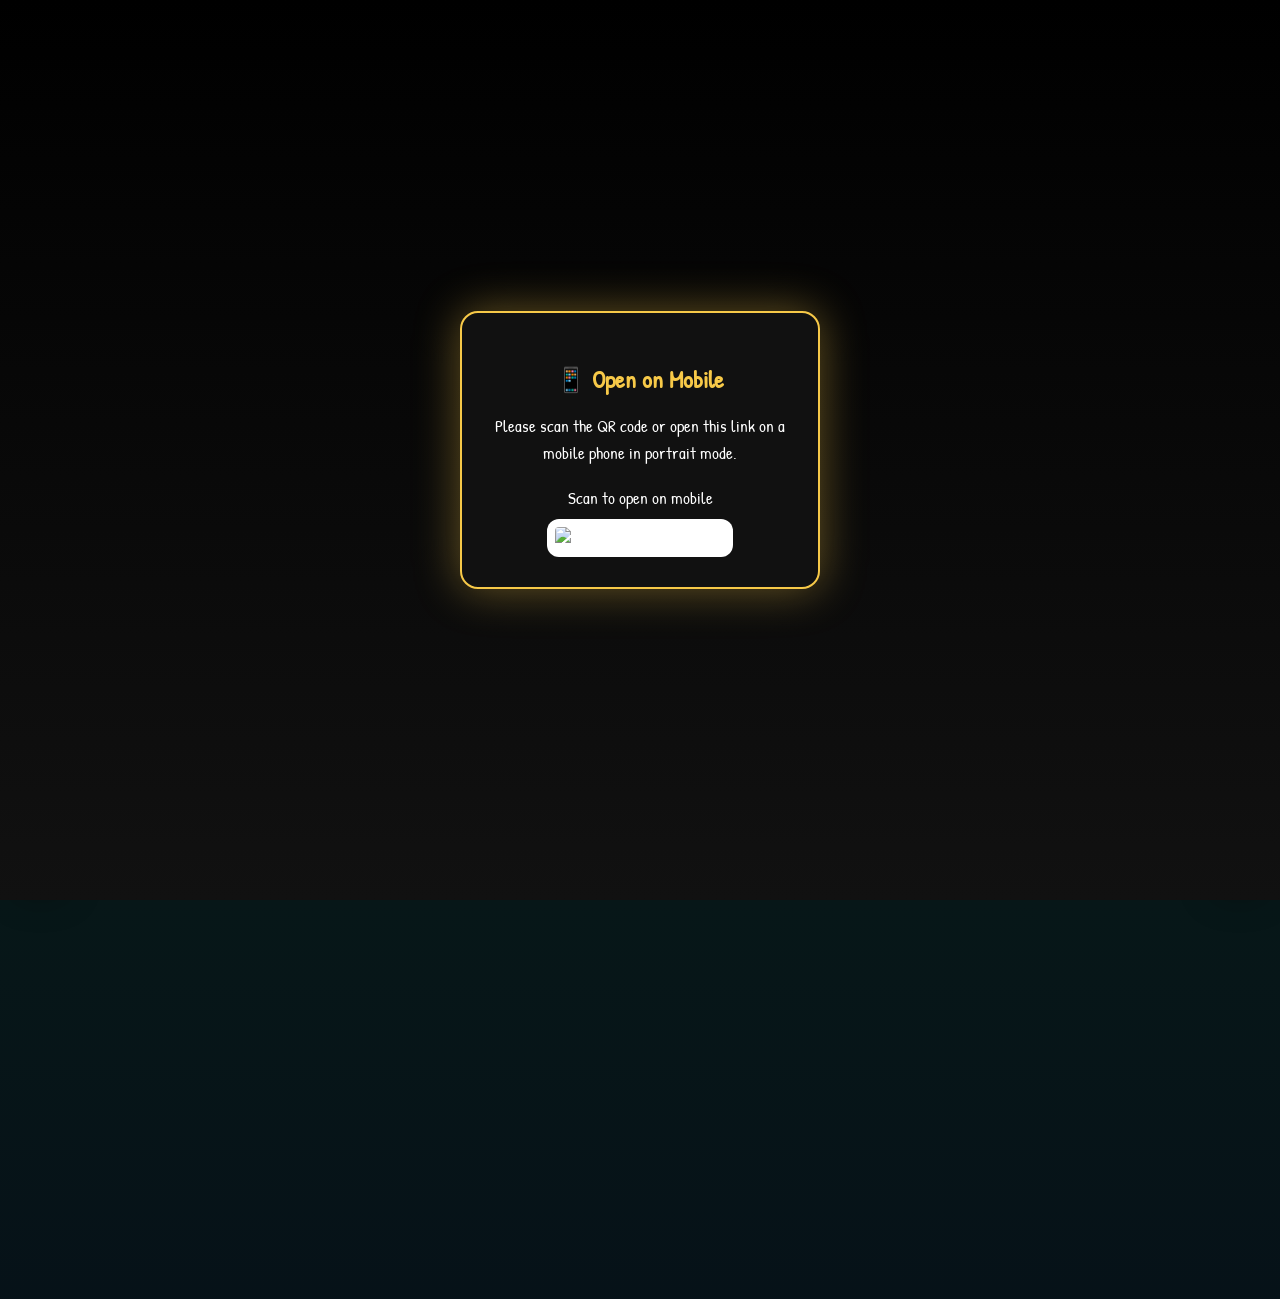
==== commit facc2171: "Add files via upload" ====
--- a/index.html
+++ b/index.html
@@ -8,12 +8,13 @@
       <link rel="stylesheet" href="styles.css">
       <link rel="preconnect" href="https://fonts.gstatic.com" crossorigin>
       <link rel="preload" as="image" href="int.png">
+      <link href="https://fonts.googleapis.com/css2?family=Noto+Serif+Telugu:wght@400;600&family=Noto+Sans+Telugu:wght@400;600&display=swap" rel="stylesheet">
       <meta name="screen-orientation" content="portrait">
       <meta name="x5-orientation" content="portrait">
       <meta name="orientation" content="portrait">
    </head>
    <!-- IMPORTANT: body starts with 'loading' so CSS pauses animations until removed by JS -->
-   <body class="loading">
+  <body class="theme-midnight">
       <!-- Device / Orientation Blocker -->
       <div id="device-blocker">
          <div class="device-box">
@@ -28,18 +29,23 @@
             </div>
          </div>
       </div>
+
       <!-- Falling flowers -->
       <div id="falling-flowers" aria-hidden="true"></div>
       <!-- Preloader: covers whole viewport until window.load and min show time elapses -->
       <div id="preloader" role="status" aria-live="polite" aria-label="Loading page">
          <div class="preloader-inner">
             <!-- replace couple.png with your preloader image or keep same file -->
-            <img src="int.png" class="preloader-frame" alt="Loading invitation">
+            <img src="int.png"
+     class="preloader-frame"
+     loading="eager"
+     decoding="async"
+     alt="Loading invitation">
             <h1 class="preloader-heading">New Journey Begins...</h1>
          </div>
       </div>
       <main class="page-wrap">
-         <article class="card">
+         <article class="card reveal" id="step-0">
             <!-- Side Images -->
             <header class="card-header">
                <div class="bg-full" aria-hidden="true"></div>
@@ -52,10 +58,16 @@
                <div class="side-image-rightbo" aria-hidden="true">
                   <img src="borderr.png" alt="Decoration Right">
                </div>
-               <div class="side-image-leftbo" aria-hidden="true">
+               <div class="dancerr reveal" aria-hidden="true" id="danceload1">
+                  <img src="band2.png" alt="band">
+               </div>
+                <div class="dancerl reveal" aria-hidden="true" id="danceload2">
+                  <img src="band1.png" alt="band">
+               </div>
+                  <div class="side-image-leftbo" aria-hidden="true">
                   <img src="borderl.png" alt="Decoration Left">
-               </div>
-               <div class="garlands" aria-hidden="true">
+                   </div>
+                 <div class="garlands" aria-hidden="true">
                   <img src="flower.png" alt="Garland">
                </div>
                <img src="balaji.png" class="dev-image reveal" alt="Divine image" id="balajiload">
@@ -64,11 +76,17 @@
                <p class="blessing reveal" id="step-1">With the divine blessings of</p>
                <h2 class="shimmer-text reveal" id="step-2">Sri Venkateshwara Swamy</h2>
                <p class="invite-text reveal" id="step-3">We invite you to share in our joy and celebrate the beginning of our new life together.</p>
-               <div class="names reveal" id="step-4">
-                  <span class="name main-name">Sateesh Kumar Pikkili</span><br>
-                  <span class="and heartbeat">❤️</span><br>
-                  <span class="name main-name">Pikkili Sateesh Kumar</span>
-               </div>
+            <div class="names" id="step-4">
+  <span class="name main-name groom" id="groomName">
+    Sateesh Kumar Pikkili
+  </span><br>
+
+  <span class="and heart-anim">❤️</span><br>
+
+  <span class="name main-name bride" id="brideName">
+    Bride Name
+  </span>
+</div>
                <p class="muhurtham reveal" id="step-5">
                   Thursday, 31st March, 2026<br>
                   <span style="font-size:0.9em;font-weight:normal;">Sumuhurtham: 7:00 PM</span>
@@ -86,17 +104,15 @@
                      target="_blank" rel="noopener">
                   📍 Navigate to Venue
                   </a>
-               </div>
+               </div><br>
                <div class="countdown reveal" id="countdown-timer">
                   00 D : 00 H : 00 M : 00 S
-               </div>
+               </div><br>
             </section>
             <footer class="card-footer">
                <div class="footer-dancers">
-                  <img class="dance reveal" src="band2.png" alt="band" id="danceload1">
-                  <p class="footer-note reveal" id="footerload">Your presence is the greatest gift we could ask for. We eagerly look forward to celebrating this special day with you!</p>
-                  <img class="dance reveal" src="band1.png" alt="band" id="danceload2">
-                  <div class="ornaments" aria-hidden="true"></div>
+                <p class="footer-note reveal" id="footerload">Your presence is the greatest gift we could ask for. We eagerly look forward to celebrating this special day with you!</p>
+                <div class="ornaments" aria-hidden="true"></div>
                </div>
             </footer>
          </article>
@@ -106,7 +122,7 @@
          <source src="music.mp3" type="audio/mpeg">
       </audio>
       <button class="floating-button" onclick="toggleAudio()" aria-pressed="false">🔇</button>
-      <button class="floating-wishes-button" onclick="openWishesPopup()">💌</button>
+       <button class="floating-wishes-button" onclick="openWishesPopup()">💌</button>
       <!-- Wishes popup -->
       <div id="wishesPopup" class="popup" role="dialog" aria-modal="true" aria-hidden="true">
          <div class="popup-content">
--- a/styles.css
+++ b/styles.css
@@ -1,246 +1,227 @@
-/* ==========================================================================
-   1. VARIABLES & FONTS
-   ========================================================================== */
 :root {
-	/* Colors */
-	--bg1: linear-gradient(180deg, #071718 0%, #061018 60%);
+	--bg1: linear-gradient(180deg, #071718 0, #061018 60%);
 	--accent: #f7c948;
 	--accent-gold: #f5c24a;
 	--muted-white: rgba(255, 255, 255, 0.92);
 	--muted-2: rgba(255, 255, 255, 0.8);
-
-	/* Dimensions & Motion */
 	--card-radius: 18px;
 	--transition: 300ms cubic-bezier(.16, .84, .44, 1);
-
-	/* Fonts */
 	--font-base: "Patrick Hand", cursive;
 	--font-heading: "Cinzel", serif;
-	--font-script: "Great Vibes", cursive;
-}
-
-/* ==========================================================================
-   2. BASE & RESET
-   ========================================================================== */
+	--font-script: "Great Vibes", cursive
+}
+
 * {
-	box-sizing: border-box;
+	box-sizing: border-box
 }
 
 html,
 body {
 	height: 100%;
 	margin: 0;
-	font-family: var(--font-base) !important;
+	font-family: var(--font-base);
 	color: var(--muted-white);
+	background: var(--bg1);
 	-webkit-font-smoothing: antialiased;
-	background: var(--bg1);
-	text-transform: none !important;
-}
-
-/* Pause animations during preload */
+	text-transform: none
+}
+
 body.loading .page-wrap,
 body.loading .page-wrap * {
 	pointer-events: none;
-	user-select: none;
-}
-
-/* ==========================================================================
-   3. BACKGROUND SCENE (Fixed Elements)
-   ========================================================================== */
+	user-select: none
+}
+
+body.loading * {
+	animation-play-state: paused !important
+}
+
+body.loading .page-wrap {
+	opacity: 0;
+	visibility: hidden
+}
+
+body.loading .bg-full,
+body.loading .card,
+body.loading .card::before,
+body.loading .card::after {
+	opacity: 0
+}
+
 .bg-full {
 	position: absolute;
 	inset: 0;
-	opacity: 0.25;
-	z-index: -4 !important;
-	background: url("couple.png") center bottom/cover no-repeat fixed;
+	opacity: .25;
+	z-index: -4;
+	background: url("couple.png") center bottom / cover no-repeat fixed;
 	filter: brightness(.62) saturate(1.05);
-	pointer-events: none;
 	animation: kenBurns 25s infinite alternate ease-in-out;
 }
 
-.page-wrap {
-	min-height: 95vh;
-	display: flex;
-	align-items: center;
-	justify-content: center;
-	padding: 48px 20px;
-}
-
-/* Side Decorations */
 .side-image-left,
 .side-image-right {
 	position: absolute;
 	top: 25%;
 	width: 75px;
-	height: auto;
+	opacity: .15;
 	pointer-events: none;
 	filter: brightness(.9) saturate(1.05) drop-shadow(0 6px 12px rgba(0, 0, 0, .45));
-	z-index: -20 !important;
-	opacity: .15;
+	height: auto;
+	z-index: -20
 }
 
 .side-image-left {
-	left: 0;
+	left: 0
 }
 
 .side-image-right {
-	right: 0;
+	right: 0
 }
 
 .side-image-left img,
 .side-image-right img {
 	width: 100%;
-	height: auto;
 	display: block;
-}
-
-/* Bottom Ornaments */
+	height: auto
+}
+
+.side-image-leftbo,
 .side-image-rightbo,
-.side-image-leftbo,
 .ornaments {
 	align-items: center;
 	justify-content: center;
 	position: absolute;
+	bottom: 10px;
 	display: flex;
 	gap: 10px;
-	z-index: 6;
-	bottom: 10px !important;
+	z-index: 6
+}
+
+.dancerr,
+.dancerl {
+	align-items: center;
+	justify-content: center;
+	position: absolute;
+	bottom: 150px;
+	display: flex;
+	gap: 5px;
+	z-index: 6
+}
+
+.dancerl {
+	right: 0
+}
+
+.dancerr {
+	left: 0
 }
 
 .side-image-leftbo {
-	left: 0;
+	left: 0
 }
 
 .side-image-rightbo {
-	right: 0;
-}
-
-.side-image-rightbo img,
-.side-image-leftbo img {
+	right: 0
+}
+
+.side-image-leftbo img,
+.side-image-rightbo img {
 	width: 100px;
-	opacity: .96;
+	opacity: .96
+}
+
+.dancerr img,
+.dancerl img {
+	width: 80px;
+	opacity: .96
 }
 
 .ornaments img {
 	width: 30px;
 	max-height: 54px;
-	opacity: .96;
-}
-
-/* Garlands */
-/* Garlands – locked to card */
+	opacity: .96
+}
+
 .garlands {
 	position: absolute;
-	top: 0px;
-	/* slight overlap inside card */
+	top: 0;
 	left: 50%;
 	transform: translateX(-50%);
 	width: 100%;
-	max-width: 100%;
 	z-index: 20;
-	pointer-events: none;
+	pointer-events: none
 }
 
 .garlands img {
 	width: 100%;
-	object-fit: contain;
-	opacity: .98;
-	filter: drop-shadow(0 6px 12px rgba(0, 0, 0, .45));
-}
-
-/* Falling Flowers */
+	filter: drop-shadow(0 6px 12px rgba(0, 0, 0, .45))
+}
+
 #falling-flowers {
 	position: fixed;
-	left: 0;
-	top: 0;
-	width: 100%;
-	height: 100%;
-	overflow: visible;
-	z-index: 20;
+	inset: 0;
+	z-index: 20
 }
 
 .flower-fall {
 	position: fixed;
-	top: 0px;
-	font-size: 15px;
+	top: 0;
+	font-size: 17px;
 	opacity: .9;
-	will-change: transform, opacity;
-	animation: linear forwards flowerFall;
+	animation: flowerFall linear forwards
 }
 
 .flower-fall.spin1 {
-	animation-duration: 6s;
+	animation-duration: 6s
 }
 
 .flower-fall.spin2 {
-	animation-duration: 8s;
+	animation-duration: 8s
 }
 
 .flower-fall.spin3 {
-	animation-duration: 10s;
+	animation-duration: 10s
 }
 
 .flower-fall.spin4 {
-	animation-duration: 12s;
-}
-
-/* Sparkles */
+	animation-duration: 12s
+}
+
 .sparkle {
 	position: fixed;
 	width: 8px;
 	height: 8px;
 	border-radius: 50%;
 	background: radial-gradient(circle, #fff7c6, #f7c948 40%, #ffb547 70%);
-	box-shadow: 0 0 10px rgba(247, 201, 72, .9);
-	opacity: 0;
-	pointer-events: none;
-}
-
-/* ==========================================================================
-   4. MAIN CARD COMPONENT
-   ========================================================================== */
+  box-shadow: 0 0 6px rgba(247,201,72,.8);
+opacity: 0;
+	pointer-events: none
+}
+
+body.loading .card {
+	animation: cardEnter 1.3s ease-out forwards
+}
+
 .card {
 	position: relative;
-	height: auto;
-	padding: 16px;
-	margin: 0 auto;
 	width: 100vw;
 	max-width: 100vw;
-	aspect-ratio: auto;
-	border-radius: 10px;
-
-	/* Background & Border */
-	background: linear-gradient(180deg, rgba(0, 0, 0, 0.46), rgba(3, 6, 8, 0.28));
-	background-clip: padding-box;
+	padding: 16px;
+	text-align: center;
 	border-radius: var(--card-radius);
-	border: 2px solid rgba(255, 215, 135, 0.65) !important;
-
-	/* Shadows / Glow */
-	box-shadow:
-		0 0 32px rgba(255, 200, 120, 0.55),
-		0 0 18px rgba(255, 190, 100, 0.45),
-		0 12px 36px rgba(0, 0, 0, 0.62),
-		inset 0 0 18px rgba(245, 194, 74, 0.04),
-		inset 0 0 16px rgba(255, 210, 140, 0.32),
-		inset 0 0 8px rgba(255, 180, 90, 0.28);
-
+	background: linear-gradient(180deg, rgba(0, 0, 0, .46), rgba(3, 6, 8, .28));
+	border: 2px solid rgba(255, 215, 135, .65);
+	box-shadow: 0 0 32px rgba(255, 200, 120, .55), 0 12px 36px rgba(0, 0, 0, .62);
 	text-align: center;
 	overflow: visible;
-	z-index: 12 !important;
-
-	/* Entrance Animation */
-	transform: none !important;
-}
-
-body.loading .card {
-	animation: cardEnter 1.3s ease-out forwards;
+	z-index: 12;
+	transform: none
 }
 
 body:not(.loading) .card {
-	animation: none;
-}
-
-/* Soft Outer Vignette */
+	animation: none
+}
+
 .card::before {
 	content: "";
 	position: absolute;
@@ -248,11 +229,10 @@
 	border-radius: inherit;
 	z-index: -2;
 	background: radial-gradient(circle at 50% 50%, rgba(0, 0, 0, 0.14), rgba(0, 0, 0, 0.48) 55%, rgba(0, 0, 0, 0.78) 100%);
-	filter: blur(18px);
-	pointer-events: none;
-}
-
-/* Warm Halo Behind Card */
+	filter: blur(12px);
+	pointer-events: none
+}
+
 .card::after {
 	content: "";
 	position: absolute;
@@ -262,307 +242,143 @@
 	background: radial-gradient(circle, rgba(245, 194, 74, .28) 0, rgba(245, 194, 74, .12) 20%, transparent 55%);
 	filter: blur(20px);
 	mix-blend-mode: screen;
-	pointer-events: none;
-}
-
-/* Card Header Image */
+	pointer-events: none
+}
+
 .card-header .dev-image {
 	height: 120px;
-	width: auto;
-	margin: 15px auto 15px;
-	z-index: 15;
-}
-
-/* ==========================================================================
-   5. TYPOGRAPHY & TEXT CONTENT
-   ========================================================================== */
-/* Hero Section */
+	margin: 15px auto
+}
+
 .hero .blessing {
-	font-family: var(--font-base);
-	font-size: 14px;
-	color: #fff;
-	margin: 0;
-}
-
-.hero .temple {
-	font-family: var(--font-heading);
-	font-size: 36px;
-	margin: 0;
-	color: var(--accent-gold);
-	text-shadow: 0 6px 20px rgba(0, 0, 0, .6);
+	font-size: 17px;
+	margin: 0
 }
 
 .shimmer-text {
 	background: linear-gradient(to right, #bf953f, #fcf6ba, #b38728, #fbf5b7, #aa771c);
 	background-size: 200% auto;
-	color: #000;
 	background-clip: text;
 	-webkit-background-clip: text;
 	-webkit-text-fill-color: transparent;
-	animation: shimmer 3s linear infinite;
-}
-
-/* Invite Text */
+	animation: shimmer 3s linear infinite
+}
+
 .invite-text {
 	margin: 16px auto 10px;
 	max-width: 420px;
-	font-size: 16px;
-	line-height: 1.7;
-	color: rgba(255, 255, 255, 0.9);
-	text-align: center;
-	font-family: var(--font-base);
-	letter-spacing: 0.4px;
-	text-shadow: 0 0 10px rgba(247, 201, 72, 0.12);
-}
-
-/* Names Section */
+	font-size: 17px;
+	line-height: 1
+}
+
 .names {
 	gap: 12px;
 	align-items: center;
 	justify-content: center;
 	margin: 14px 0 8px;
-	line-height: 1.5;
+	line-height: 1.5
 }
 
 .name,
 .muhurtham {
-	font-family: var(--font-heading);
+	font-family: var(--font-heading)
 }
 
 .name.main-name {
-	display: inline-block;
-	font-family: "Great Vibes", cursive;
+	font-family: var(--font-script);
 	font-size: clamp(30px, 7vw, 42px);
-	font-weight: 400;
-	letter-spacing: 0.04em;
-	line-height: 1.1;
 	color: var(--accent);
-
-	/* ✨ Light white glow shadow */
-	text-shadow:
-		0 1px 4px rgba(255, 255, 255, 0.35),
-		0 0 8px rgba(255, 255, 255, 0.25);
+	text-shadow: 0 1px 4px rgba(255, 255, 255, .35), 0 0 8px rgba(255, 255, 255, .25)
 }
 
 .heartbeat {
-	display: inline-block;
-	color: var(--accent);
-	animation: beat 1.5s infinite ease-in-out;
-}
-
-/* Muhurtham & Countdown */
+	animation: beat 1.5s infinite ease-in-out
+}
+
 .muhurtham {
 	margin-top: 8px;
-	color: #fff;
-	font-weight: 700 !important;
+	font-weight: 700
 }
 
 .countdown {
-	/* Layout */
-	display: inline-block;
-	/* Essential for transform animations to work */
-	margin-top: 4px;
-	/* Added slight spacing from element above */
-	padding: 4px 8px;
-	/* Increased padding for better readability (Pill shape) */
-
-	/* Typography */
+	margin-top: 0;
+	padding: 0;
+	font-size: 17px;
 	font-weight: 700;
-	font-size: 18px;
-	color: white;
-
-	/* Visuals */
 	background: linear-gradient(90deg, rgba(0, 0, 0, .22), rgba(255, 255, 255, .02));
-	border-radius: 2px;
-	box-shadow: 0 12px 30px rgba(0, 0, 0, .48);
-	backdrop-filter: blur(4px);
-}
-
-
-/* Venue */
+	box-shadow: 0 12px 30px rgba(0, 0, 0, .48)
+}
+
 .venue {
 	margin-top: 3px;
-	display: inline-flex;
+	display: flex;
 	flex-direction: column;
 	gap: 4px;
-	align-items: center;
+	align-items: center
 }
 
 .venue-title {
 	font-family: var(--font-heading);
-	font-size: 18px;
-	letter-spacing: 1px;
-	color: #fff;
-	position: relative;
+	font-size: 17px;
+	position: relative
 }
 
 .venue-title::after {
 	content: "";
 	position: absolute;
+	bottom: -4px;
 	left: 50%;
 	transform: translateX(-50%);
-	bottom: -4px;
 	width: 100%;
 	height: 1px;
-	background: white;
-}
-
-.venue-name {
-	font-size: 18px;
-	font-weight: 700;
-	margin-top: 2px;
-}
-
-.venue-address {
-	color: #fff;
-}
-
-/* ==========================================================================
-   6. BUTTONS & INTERACTION
-   ========================================================================== */
-/* Get Directions Button (Consolidated) */
+	background: white
+}
+
 .get-directions {
-	position: relative;
 	margin-top: 4px;
-	display: inline-block;
-	text-decoration: none;
-	padding: 8px 8px;
+	padding: 8px;
 	border-radius: 12px;
 	background: linear-gradient(180deg, #d9b56b, #b8924a);
 	color: #fff;
 	font-weight: 700;
-	box-shadow: 0 10px 28px rgba(0, 0, 0, .38);
-	overflow: hidden;
-	/* For the shine effect */
-	animation: wiggle 4s infinite;
-}
-
-.get-directions:hover {
-	transform: translateY(-3px);
-	box-shadow: 0 16px 40px rgba(0, 0, 0, .48);
-}
-
-/* Shine effect on button */
-.get-directions::before {
-	content: '';
-	position: absolute;
-	top: 0;
-	left: -100%;
-	width: 50%;
-	height: 100%;
-	background: linear-gradient(to right,
-			rgba(255, 255, 255, 0) 0%,
-			rgba(255, 255, 255, 0.4) 50%,
-			rgba(255, 255, 255, 0) 100%);
-	transform: skewX(-25deg);
-	animation: shineSweep 4s infinite;
-}
-
-/* Floating Buttons */
+	text-decoration: none
+}
+
 .floating-button,
 .floating-wishes-button {
 	position: fixed;
 	bottom: 18px;
 	padding: 10px 12px;
 	border-radius: 12px;
+	background: linear-gradient(180deg, #0ea7ff, #007acc);
+	color: #fff;
+	font-size: 17px;
 	border: 0;
 	cursor: pointer;
-	font-size: 18px;
-	background: linear-gradient(180deg, #0ea7ff, #007acc);
-	color: #fff;
 	box-shadow: 0 10px 38px rgba(0, 0, 0, .45);
-	transition: transform var(--transition), box-shadow var(--transition);
-	z-index: 60 !important;
+	z-index: 60
 }
 
 .floating-button {
-	right: 18px;
+	right: 18px
 }
 
 .floating-wishes-button {
-	left: 18px;
-}
-
-/* ==========================================================================
-   7. FOOTER & POPUPS
-   ========================================================================== */
+	left: 18px
+}
+
 .footer-dancers {
 	display: flex;
-	align-items: center;
-	gap: 14px;
+	gap: 6px;
 	justify-content: center;
-	margin-top: -15px;
-	margin-bottom: 34px !important;
-}
-
-.footer-dancers .dance {
-	max-width: 84px !important;
-	transform: scale(.96);
-	filter: saturate(.95) contrast(.98);
-	opacity: .98;
-	transform-origin: bottom center;
+	margin-top: -8px;
+	margin-bottom: 8px
 }
 
 .footer-note {
-	font-family: var(--font-base);
-	line-height: 1.45;
-	margin: 0;
-	font-size: 13px;
-	color: #fff;
-	max-width: 520px;
-	text-align: justify;
-}
-
-/* Popups */
-.popup {
-	position: fixed;
-	left: 50%;
-	top: 50%;
-	transform: translate(-50%, -50%);
-	width: min(420px, 92%);
-	max-width: 420px;
-	background: linear-gradient(180deg, rgba(255, 255, 255, .98), rgba(255, 255, 255, .96));
-	color: #222;
-	border-radius: 12px;
-	padding: 18px;
-	box-shadow: 0 20px 60px rgba(0, 0, 0, .45);
-	z-index: 9999;
-	display: none;
-}
-
-.popup .close {
-	position: absolute;
-	right: 10px;
-	top: 8px;
-	background: none;
-	border: 0;
-	font-size: 24px;
-	cursor: pointer;
-}
-
-.popup input,
-.popup textarea {
-	width: 100%;
-	padding: 10px;
-	border-radius: 8px;
-	border: 1px solid #ddd;
-	margin: 8px 0;
-	font-size: 14px;
-}
-
-.popup button {
-	width: 100%;
-	padding: 10px;
-	border-radius: 8px;
-	border: 0;
-	background: var(--accent);
-	color: #111;
-	font-weight: 700;
-}
-
-/* ==========================================================================
-   8. PRELOADER
-   ========================================================================== */
+	font-size: 17px
+}
+
 #preloader {
 	position: fixed;
 	inset: 0;
@@ -571,7 +387,7 @@
 	align-items: center;
 	justify-content: center;
 	background: linear-gradient(180deg, rgba(3, 10, 14, .96), rgba(2, 6, 8, .98));
-	z-index: 100000 !important;
+	z-index: 100000
 }
 
 .preloader-inner {
@@ -579,7 +395,7 @@
 	flex-direction: column;
 	align-items: center;
 	justify-content: center;
-	transform: translateY(-5px);
+	transform: translateY(-5px)
 }
 
 .preloader-frame {
@@ -587,282 +403,295 @@
 	max-width: 460px;
 	height: auto;
 	object-fit: contain;
-	margin-bottom: -150px;
+	margin-bottom: -150px
 }
 
 .preloader-heading {
 	font-size: 35px;
 	color: #fff;
 	font-family: var(--font-base);
-	text-align: center;
-}
-
-/* ==========================================================================
-   9. ANIMATION KEYFRAMES
-   ========================================================================== */
+	text-align: center
+}
+
 @keyframes flowerFall {
-	0% {
-		transform: translateY(-80px) rotate(0);
-		opacity: 1;
-	}
-
-	100% {
-		transform: translateY(110vh) rotate(360deg);
-		opacity: 1;
+	from {
+		transform: translateY(-80px) rotate(0)
+	}
+
+	to {
+		transform: translateY(110vh) rotate(360deg)
 	}
 }
 
 @keyframes kenBurns {
-	0% {
-		transform: scale(1);
-	}
-
-	100% {
-		transform: scale(1.15);
+	from {
+		transform: scale(.95)
+	}
+
+	to {
+		transform: scale(1.15)
 	}
 }
 
 @keyframes cardEnter {
-	0% {
-		opacity: 0;
-		transform: scale(.82) translateY(40px);
-		filter: blur(6px);
-	}
-
-	60% {
-		opacity: 1;
-		transform: scale(1.03);
-		filter: none;
-	}
-
-	100% {
-		opacity: 1;
-		transform: scale(1);
-	}
-}
-
-@keyframes textPop {
-	0% {
-		opacity: 0;
-		transform: scale(.85) translateY(20px);
-	}
-
-	60% {
-		opacity: 1;
-		transform: scale(1.05);
-	}
-
-	100% {
-		transform: scale(1);
-	}
-}
-
-@keyframes fadeUp {
-	0% {
-		opacity: 0;
-		transform: translateY(25px);
-	}
-
-	100% {
-		opacity: 1;
-		transform: translateY(0);
-	}
-}
-
-@keyframes inviteFadeUp {
 	from {
 		opacity: 0;
-		transform: translateY(14px);
+		transform: scale(.82) translateY(40px)
 	}
 
 	to {
 		opacity: 1;
-		transform: translateY(0);
-	}
-}
-
-@keyframes bounceMusic {
-	0% {
-		transform: scale(0.96) translateY(0);
-	}
-
-	100% {
-		transform: scale(0.96) translateY(-6px) rotate(2deg);
-	}
-}
-
-@keyframes wiggle {
-
-	0%,
-	80%,
-	100% {
-		transform: rotate(0deg);
-	}
-
-	85% {
-		transform: rotate(-3deg);
-	}
-
-	90% {
-		transform: rotate(3deg);
-	}
-
-	95% {
-		transform: rotate(-3deg);
-	}
-}
-
-@keyframes shineSweep {
-	0% {
-		left: -100%;
-	}
-
-	20% {
-		left: 200%;
-	}
-
-	100% {
-		left: 200%;
-	}
-}
-
-@keyframes pulse-glow {
-	0% {
-		transform: scale(0.8);
-		box-shadow: 0 0 0 0 rgba(247, 201, 72, 0.4);
-	}
-
+		transform: scale(1)
+	}
+}
+
+@keyframes beat {
 	50% {
-		transform: scale(1);
-		box-shadow: 0 0 0 10px rgba(247, 201, 72, 0);
-	}
-
-	100% {
-		transform: scale(0.8);
-		box-shadow: 0 0 0 0 rgba(247, 201, 72, 0);
-	}
-}
-
-@keyframes beat {
-
-	0%,
-	100% {
-		transform: scale(1);
-	}
-
-	50% {
-		transform: scale(1.3);
-		text-shadow: 0 0 10px var(--accent);
+		transform: scale(1.3)
 	}
 }
 
 @keyframes shimmer {
 	to {
-		background-position: 200% center;
-	}
-}
-
-@keyframes sparkleRise {
-	0% {
-		opacity: 0;
-		transform: translateY(0) scale(.6);
-	}
-
-	10% {
-		opacity: 1;
-	}
-
+		background-position: 200% center
+	}
+}
+
+@keyframes wiggle {
+	85% {
+		transform: rotate(-3deg)
+	}
+
+	90% {
+		transform: rotate(3deg)
+	}
+}
+
+@keyframes balajiGlow {
+
+	0,
 	100% {
-		opacity: 0;
-		transform: translateY(-35vh) scale(1.3);
-	}
-}
-
-/* ==========================================================================
-   10. MEDIA QUERIES (Responsive)
-   ========================================================================== */
-@media (max-width: 760px) {
-	.name.main-name {
-		font-size: 30px;
-	}
-
-	.card {
-		border-radius: 10px;
-	}
-
-	.footer-dancers {
-		margin-bottom: 54px;
-	}
-}
-
-@media (max-width: 560px) {
-
-	/* Mobile Safe Card */
+		filter: drop-shadow(0 0 8px rgba(245, 194, 74, .4))
+	}
+
+	50% {
+		filter: drop-shadow(0 0 18px rgba(245, 194, 74, .9))
+	}
+}
+
+@keyframes bounceMusic {
+	from {
+		transform: translateY(0) scale(0.96)
+	}
+
+	to {
+		transform: translateY(-6px) scale(1)
+	}
+}
+
+@media(max-width:560px) {
 	.card {
 		width: 90vw;
 		max-width: 90vw;
 		padding: 20px;
-		aspect-ratio: 3 / 4;
-		border-radius: 12px;
-	}
-
-	.hero .temple {
-		font-size: clamp(22px, 6.5vw, 30px);
+		border-radius: 12px
+	}
+
+	.card {
+		aspect-ratio: auto;
+		min-height: 85vh
 	}
 
 	.countdown {
 		font-size: 14px;
-		padding: 10px 14px;
+		padding: 10px 14px
+	}
+
+	.countdown {
+		letter-spacing: 1px
+	}
+
+	.floating-button[aria-pressed="true"] {
+		animation: bounceMusic 1.1s infinite alternate
 	}
 
 	.footer-dancers .dance {
-		max-width: 55px !important;
+		max-width: 55px
 	}
 
 	.ornaments img {
-		width: 34px;
-	}
-}
-
-/* ===============================
-   Balaji Zoom-In Divine Reveal
-================================ */
+		width: 34px
+	}
+}
+
+.popup {
+	position: fixed;
+	inset: 50% auto auto 50%;
+	transform: translate(-50%, -50%) scale(0.96);
+	width: min(420px, 92%);
+	background: linear-gradient(180deg, rgba(255, 255, 255, .98), rgba(248, 248, 248, .96));
+	color: #222;
+	border-radius: 18px;
+	padding: 22px 20px 24px;
+	box-shadow: 0 18px 45px rgba(0, 0, 0, .45), 0 0 0 2px rgba(247, 201, 72, .55);
+	z-index: 9999;
+	opacity: 0
+}
+
+.popup::before {
+	content: "";
+	position: fixed;
+	inset: 0;
+	z-index: -1
+}
+
+@keyframes popupEnter {
+	from {
+		opacity: 0;
+		transform: translate(-50%, -55%) scale(0.85)
+	}
+
+	to {
+		opacity: 1;
+		transform: translate(-50%, -50%) scale(1)
+	}
+}
+
+.popup-content {
+	display: flex;
+	flex-direction: column;
+	gap: 14px;
+	text-align: center
+}
+
+.popup .close {
+	position: absolute;
+	top: 10px;
+	right: 12px;
+	background: 0;
+	border: 0;
+	font-size: 28px;
+	line-height: 1;
+	color: #b48b3c;
+	cursor: pointer;
+	transition: transform .2s ease, color .2s ease
+}
+
+.popup .close:hover {
+	transform: scale(1.2);
+	color: #8c6826
+}
+
+#wishesTitle {
+	font-family: var(--font-heading);
+	font-size: 20px;
+	color: #8c6826;
+	letter-spacing: .6px;
+	margin-bottom: 4px
+}
+
+#wishesForm input,
+#wishesForm textarea {
+	width: 100%;
+	border-radius: 12px;
+	border: 1.5px solid rgba(180, 140, 60, .45);
+	padding: 12px 14px;
+	font-size: 15px;
+	font-family: var(--font-base);
+	outline: 0;
+	background: #fff;
+	transition: border-color .25s ease, box-shadow .25s ease
+}
+
+#wishesForm textarea {
+	min-height: 90px;
+	resize: none
+}
+
+#wishesForm input:focus,
+#wishesForm textarea:focus {
+	border-color: #b48b3c;
+	box-shadow: 0 0 0 3px rgba(247, 201, 72, .25)
+}
+
+#wishesForm button {
+	margin-top: 6px;
+	padding: 12px;
+	border-radius: 14px;
+	border: 0;
+	background: linear-gradient(180deg, #f2c56d, #b8924a);
+	color: #3a2505;
+	font-weight: 700;
+	font-size: 16px;
+	cursor: pointer;
+	transition: transform .2s ease, box-shadow .2s ease
+}
+
+#wishesForm button:hover {
+	transform: translateY(-1px);
+	box-shadow: 0 10px 25px rgba(0, 0, 0, .35)
+}
+
+#thanksMessage {
+	font-size: 15px;
+	font-weight: 600;
+	color: #5a3d0c;
+	margin-top: 6px
+}
+
+@media(max-width:360px) {
+	.popup {
+		padding: 18px
+	}
+
+	#wishesTitle {
+		font-size: 18px
+	}
+}
+
+#wishesForm input::placeholder,
+#wishesForm textarea::placeholder {
+	color: #9a8a6a;
+	opacity: .85
+}
+
+.popup {
+	box-shadow: 0 18px 45px rgba(0, 0, 0, .45), 0 0 25px rgba(247, 201, 72, .35)
+}
+
+.popup[aria-hidden="false"] {
+	animation: popupEnter .45s cubic-bezier(.18, .89, .32, 1.15) forwards
+}
 
 .dev-image {
 	opacity: 0;
 	transform: scale(0.75);
 	transform-origin: center center;
-	transition:
-		opacity 1.3s ease-out,
-		transform 1.5s cubic-bezier(.18, .89, .32, 1.15);
-	will-change: transform, opacity;
+	transition: opacity 1.3s ease-out, transform 1.5s cubic-bezier(.18, .89, .32, 1.15);
+	will-change: transform, opacity
 }
 
 .dev-image.show {
 	opacity: 1;
 	transform: scale(1);
-	animation: balajiGlow 3.5s ease-in-out infinite;
+	animation: balajiGlow 3.5s ease-in-out infinite
 }
 
 .footer-dancers .dance {
 	opacity: 0;
 	transform: scale(0.92);
-	transition: opacity 0.8s ease, transform 0.8s ease;
-	animation: none;
+	transition: opacity .8s ease, transform .8s ease;
+	animation: none
 }
 
 .footer-dancers .dance.show {
 	opacity: 1;
-	transform: scale(0.96);
+	transform: scale(0.96)
 }
 
 .footer-dancers .dance.dancing {
-	animation: bounceMusic 1.2s infinite ease-in-out alternate;
-}
-
-/* ===============================
-   MOBILE PORTRAIT ONLY BLOCKER
-================================ */
+	animation: bounceMusic 1.2s infinite ease-in-out alternate
+}
 
 #device-blocker {
 	position: fixed;
@@ -873,7 +702,7 @@
 	justify-content: center;
 	z-index: 999999;
 	text-align: center;
-	padding: 20px;
+	padding: 20px
 }
 
 .device-box {
@@ -882,40 +711,35 @@
 	border-radius: 18px;
 	padding: 30px 22px;
 	max-width: 360px;
-	box-shadow: 0 0 45px rgba(247, 201, 72, 0.4);
+	box-shadow: 0 0 45px rgba(247, 201, 72, 0.4)
 }
 
 .device-box h2 {
 	color: #f7c948;
 	font-size: 24px;
-	margin-bottom: 12px;
+	margin-bottom: 12px
 }
 
 .device-box p {
 	color: #fff;
-	font-size: 15px;
-	line-height: 1.6;
-}
-
-/* Prevent landscape scrolling glitches */
-@media screen and (orientation: landscape) {
+	font-size: 17px;
+	line-height: 1.6
+}
+
+@media screen and (orientation:landscape) {
 	body {
-		overflow: hidden;
-	}
-}
-
-/* ===============================
-   QR CODE (DESKTOP BLOCK)
-================================ */
+		overflow: hidden
+	}
+}
 
 #qr-wrap {
-	margin-top: 18px;
+	margin-top: 18px
 }
 
 .qr-text {
-	font-size: 14px;
+	font-size: 17px;
 	margin-bottom: 8px;
-	color: #fff;
+	color: #fff
 }
 
 #qr-img {
@@ -923,53 +747,298 @@
 	height: 160px;
 	border-radius: 12px;
 	background: #fff;
-	padding: 8px;
-}
-
-/* Mobile-only layout tightening */
-@media (max-width: 560px) {
+	padding: 8px
+}
+
+@media(max-width:560px) {
 
 	html,
 	body {
 		height: 100%;
-		overflow: hidden;
+		overflow: hidden
 	}
 
 	.hero p,
 	.hero h2,
 	.venue {
-		line-height: 1;
-	}
-}
-
-/* Extra-small phones */
-@media (max-width: 360px) {
+		line-height: 1
+	}
+}
+
+@media(max-width:360px) {
 	.name.main-name {
-		font-size: 26px;
-	}
-}
-
-/* ===============================
-   Story Reveal System (FINAL)
-================================ */
+		font-size: 26px
+	}
+}
 
 .reveal {
 	opacity: 0;
-	transition: opacity 0.8s ease;
-}
-
-/* Slide-up ONLY for text/content */
+	transition: opacity .8s ease
+}
+
 .reveal:not(.dev-image):not(.dance) {
 	transform: translateY(16px);
-	transition: opacity 0.8s ease, transform 0.8s ease;
-}
-
-/* Shown state */
-.reveal.show {
-	opacity: 1;
-}
-
-/* Reset slide-up */
+	transition: opacity .8s ease, transform .8s ease
+}
+
 .reveal.show:not(.dev-image):not(.dance) {
 	transform: translateY(0);
+	opacity: 1
+}
+
+body.theme-blue {
+	--bg1: linear-gradient(180deg, #061a33 0, #0b2d5c 60%);
+	--accent: #dbe9ff;
+	--accent-gold: #6fb6ff;
+	--muted-white: rgba(235, 245, 255, 0.95);
+	--muted-2: rgba(235, 245, 255, 0.8)
+}
+
+body.theme-blue .bg-full {
+	opacity: .22;
+	filter: brightness(.7) saturate(1.1)
+}
+
+body.theme-blue .card {
+	background: linear-gradient(180deg, rgba(10, 30, 60, .9), rgba(6, 20, 45, .96));
+	border: 2px solid rgba(111, 182, 255, .6);
+	box-shadow: 0 0 36px rgba(111, 182, 255, .45), 0 16px 40px rgba(0, 0, 0, .75)
+}
+
+body.theme-blue .card::after {
+	background: radial-gradient(circle, rgba(111, 182, 255, .28), transparent 55%)
+}
+
+body.theme-blue .name.main-name {
+	color: var(--accent);
+	text-shadow: 0 2px 6px rgba(0, 0, 0, .75), 0 0 14px rgba(111, 182, 255, .6)
+}
+
+body.theme-blue .shimmer-text {
+	background: linear-gradient(90deg, #9fd3ff, #fff, #9fd3ff);
+	background-size: 200% auto;
+	-webkit-background-clip: text;
+	background-clip: text;
+	-webkit-text-fill-color: transparent;
+	filter: drop-shadow(0 1px 2px rgba(0, 0, 0, .8))
+}
+
+body.theme-blue .countdown {
+	background: transparent;
+	box-shadow: none;
+	padding: 0;
+	text-shadow: 0 0 6px rgba(255, 255, 255, .4), 0 0 12px rgba(111, 182, 255, .35)
+}
+
+body.theme-blue .venue-title::after {
+	background: var(--accent-gold)
+}
+
+body.theme-blue .get-directions {
+	background: linear-gradient(180deg, #6fb6ff, #3a7bd5);
+	color: #04162c
+}
+
+body.theme-blue .floating-button,
+body.theme-blue .floating-wishes-button {
+	background: linear-gradient(180deg, #6fb6ff, #3a7bd5);
+	color: #04162c;
+	box-shadow: 0 12px 36px rgba(0, 0, 0, .65)
+}
+
+body.theme-blue .sparkle {
+	background: radial-gradient(circle, #eef6ff, #9fd3ff 40%, #6fb6ff 70%);
+	box-shadow: 0 0 14px rgba(111, 182, 255, .9)
+}
+
+body.theme-blue .flower-fall {
+	opacity: .85
+}
+
+body.theme-blue .footer-note {
+	color: rgba(235, 245, 255, .8)
+}
+
+.page-wrap {
+	min-height: 100vh;
+	display: flex;
+	align-items: center;
+	justify-content: center;
+	padding: 12px 14px;
+	transition: opacity .6s ease
+}
+
+.countdown {
+	background: transparent !important;
+	box-shadow: none !important;
+	padding: 0 !important;
+	text-shadow: 0 0 6px rgba(255, 255, 255, .35), 0 0 12px rgba(242, 195, 107, .25)
+}
+
+.groom,
+.bride {
+	opacity: 1;
+	transform: none;
+	filter: none;
+	animation: none !important
+}
+
+.heart-anim {
+	display: inline-block;
+	font-size: 26px;
+	opacity: 0;
+	transform: scale(0.6)
+}
+
+.heart-anim.show {
+	opacity: 1;
+	transform: scale(1);
+	animation: heartPulse 1.6s ease-in-out infinite, heartGlow 3s ease-in-out infinite
+}
+
+@keyframes heartPulse {
+
+	0,
+	100% {
+		transform: scale(1)
+	}
+
+	25% {
+		transform: scale(1.25)
+	}
+
+	50% {
+		transform: scale(1)
+	}
+
+	75% {
+		transform: scale(1.15)
+	}
+}
+
+@keyframes heartGlow {
+
+	0,
+	100% {
+		filter: drop-shadow(0 0 6px rgba(255, 80, 80, .45))
+	}
+
+	50% {
+		filter: drop-shadow(0 0 14px rgba(255, 100, 100, .85))
+	}
+}
+
+.letter {
+	display: inline-block;
+	opacity: 0;
+	transform: translateY(14px) scale(0.92)
+}
+
+.letter.show {
+	opacity: 1;
+	transform: translateY(0) scale(1);
+	transition: opacity .45s ease, transform .55s cubic-bezier(.18, .89, .32, 1.15)
+}
+
+.petal {
+	position: fixed;
+	font-size: 18px;
+	pointer-events: none;
+	z-index: 999;
+	animation: petalBurst 1.8s ease-out forwards
+}
+
+@keyframes petalBurst {
+	0 {
+		opacity: 1;
+		transform: translate(0, 0) scale(0.6) rotate(0)
+	}
+
+	100% {
+		opacity: 0;
+		transform: translate(var(--x), var(--y)) scale(1.4) rotate(360deg)
+	}
+}
+.no-shimmer{
+  animation: none !important;
+}
+.glow-trail {
+	position: fixed;
+	width: 8px;
+	height: 8px;
+	border-radius: 50%;
+	pointer-events: none;
+	z-index: 9999;
+	background: radial-gradient(circle, rgba(255, 215, 120, .95) 0, rgba(255, 200, 90, .55) 45%, rgba(255, 200, 90, .15) 70%, transparent 80%);
+	box-shadow: 0 0 6px rgba(255,200,90,.8);	
+	animation: curveFade 1.1s ease-out forwards
+}
+
+@keyframes curveFade {
+	from {
+		opacity: 1;
+		transform: scale(1)
+	}
+
+	to {
+		opacity: 0;
+		transform: scale(2.4)
+	}
+}
+
+.spark-point {
+	position: fixed;
+	width: 4px;
+	height: 4px;
+	border-radius: 50%;
+	pointer-events: none;
+	z-index: 10000;
+	background: radial-gradient(circle, #fff7d1 0, #ffd87a 40%, rgba(255, 215, 120, .6) 60%, transparent 75%);
+	box-shadow: 0 0 6px rgba(255, 215, 120, .9), 0 0 12px rgba(255, 180, 60, .6);
+	animation: sparkFade .8s ease-out forwards
+}
+
+@keyframes sparkFade {
+	from {
+		opacity: 1;
+		transform: scale(1)
+	}
+
+	to {
+		opacity: 0;
+		transform: scale(0.3)
+	}
+}
+
+#step-4 {
+	opacity: 0
+}
+
+#step-4.show {
+	opacity: 1
+}
+
+.swamy-divine {
+	animation: swamyPulse 2.8s ease-out forwards;
+	filter: drop-shadow(0 0 8px rgba(247, 201, 72, .4))
+}
+
+@keyframes swamyPulse {
+	0 {
+		text-shadow: none;
+		transform: scale(0.96);
+		opacity: .8
+	}
+
+	40% {
+		text-shadow: 0 0 14px rgba(247, 201, 72, .75), 0 0 28px rgba(255, 255, 255, .45);
+		transform: scale(1.02);
+		opacity: 1
+	}
+
+	100% {
+		text-shadow: 0 0 10px rgba(247, 201, 72, .55), 0 0 22px rgba(255, 255, 255, .3);
+		transform: scale(1);
+		opacity: 1
+	}
 }
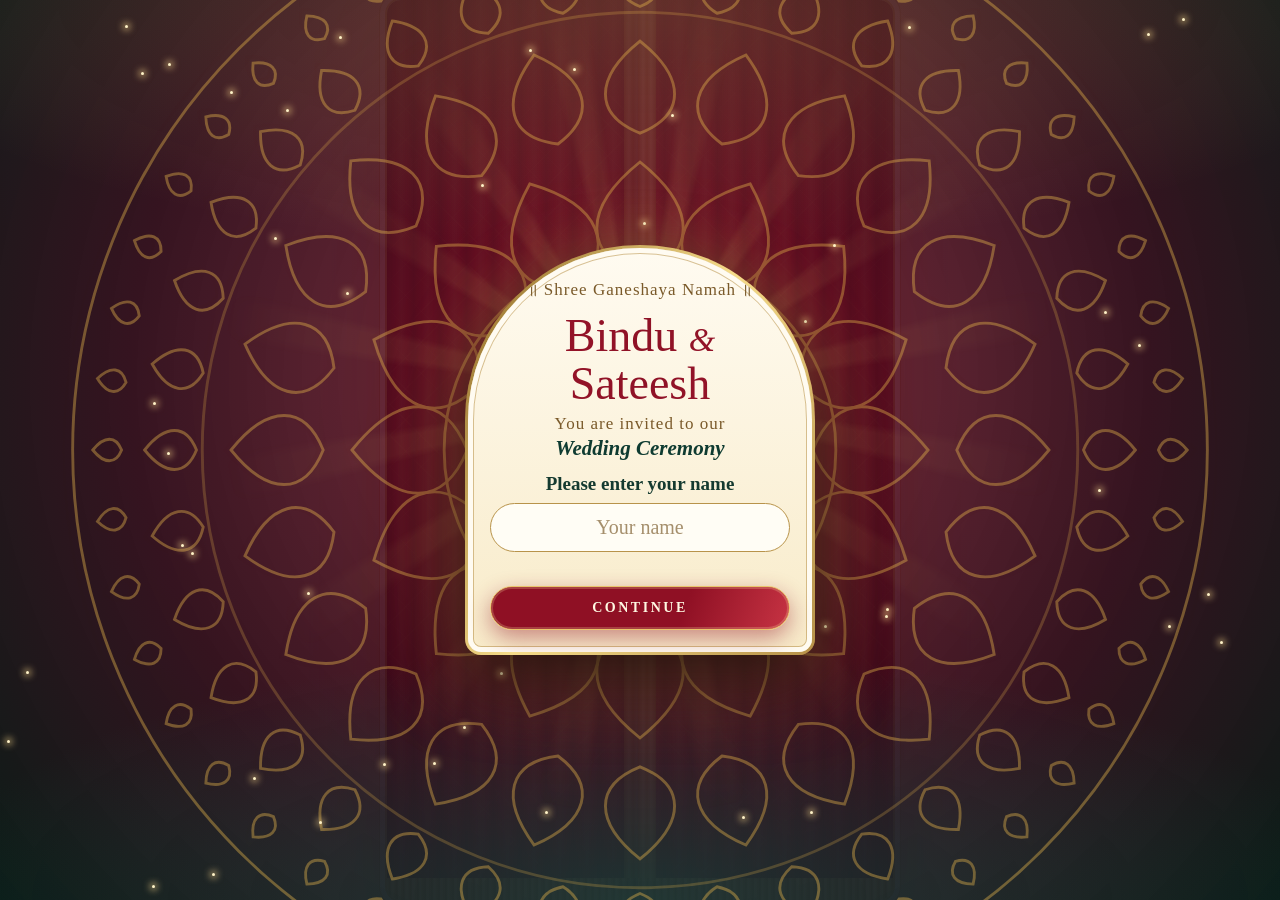
==== commit b7a92450: "Add files via upload" ====
--- a/index.html
+++ b/index.html
@@ -1,141 +1,134 @@
-<!doctype html>
+<!DOCTYPE html>
 <html lang="en">
-   <head>
-      <meta charset="utf-8" />
-      <meta name="viewport" content="width=device-width, initial-scale=1, maximum-scale=1, user-scalable=no">
-      <title>Invitation</title>
-      <link href="https://fonts.googleapis.com/css2?family=Cinzel:wght@400;700&family=Great+Vibes&family=Patrick+Hand&display=swap" rel="stylesheet">
-      <link rel="stylesheet" href="styles.css">
-      <link rel="preconnect" href="https://fonts.gstatic.com" crossorigin>
-      <link rel="preload" as="image" href="int.png">
-      <link href="https://fonts.googleapis.com/css2?family=Noto+Serif+Telugu:wght@400;600&family=Noto+Sans+Telugu:wght@400;600&display=swap" rel="stylesheet">
-      <meta name="screen-orientation" content="portrait">
-      <meta name="x5-orientation" content="portrait">
-      <meta name="orientation" content="portrait">
-   </head>
-   <!-- IMPORTANT: body starts with 'loading' so CSS pauses animations until removed by JS -->
-  <body class="theme-midnight">
-      <!-- Device / Orientation Blocker -->
-      <div id="device-blocker">
-         <div class="device-box">
-            <h2 id="blocker-title">📱 Mobile Portrait Only</h2>
-            <p id="blocker-text">
-               Please open this invitation on a mobile phone in portrait mode.
-            </p>
-            <!-- QR Code (desktop only) -->
-            <div id="qr-wrap" style="display:none;">
-               <p class="qr-text">Scan to open on mobile</p>
-               <img id="qr-img" alt="QR Code to open invitation">
-            </div>
-         </div>
+<head>
+<meta charset="UTF-8">
+<meta name="viewport" content="width=device-width, initial-scale=1, viewport-fit=cover">
+<meta name="theme-color" content="#f4ede0">
+<title>Bindu &amp; Sateesh — Wedding Invitation</title>
+<meta name="description" content="Bindu &amp; Sateesh invite you to their wedding on Thursday, 11 February 2027, 11:30 AM at Imperial Convention, Kurnool.">
+<meta property="og:type" content="website">
+<meta property="og:title" content="Bindu &amp; Sateesh — Wedding Invitation">
+<meta property="og:description" content="Thursday, 11 February 2027 · 11:30 AM · Imperial Convention, Kurnool. Tap to open the invitation.">
+<meta property="og:image" content="https://pskpsk.github.io/Testingb/og-image.jpg">
+<meta property="og:image:width" content="1200">
+<meta property="og:image:height" content="630">
+<meta name="twitter:card" content="summary_large_image">
+<link rel="stylesheet" href="style.css?v=15">
+</head>
+<body>
+<div class="mandala bg-mandala" aria-hidden="true"></div>
+<div id="intro" class="intro">
+  <img class="intro-bg" src="assets/plate_ext.jpg" alt="">
+  <div class="mandala intro-mandala" aria-hidden="true"></div>
+  <div class="intro-rays" aria-hidden="true"></div>
+  <div class="stars" id="stars" aria-hidden="true"></div>
+  <div class="intro-card">
+    <img class="intro-ganesh" src="assets/medallion.png" alt="">
+    <p class="i-small">॥ Shree Ganeshaya Namah ॥</p>
+    <h1 class="i-names"><span data-f="name1"></span> <i>&amp;</i> <span data-f="name2"></span></h1>
+    <p class="i-small">You are invited to our</p>
+    <p class="i-event" data-f="event"></p>
+
+    <div class="gate" id="s-name">
+      <form id="g-form" novalidate>
+        <label class="g-label" for="g-name">Please enter your name</label>
+        <input id="g-name" class="g-in" name="name" type="text" maxlength="30" autocomplete="name" enterkeyhint="go" placeholder="Your name">
+        <p class="g-err" id="g-err" role="alert"></p>
+        <button class="open-btn" id="g-next" type="submit">CONTINUE</button>
+      </form>
+    </div>
+    <div class="gate" id="s-loc" hidden>
+      <p class="g-hello" id="g-hello"></p>
+      <p class="g-note">Allow location to see how far the venue is from you. It’s optional.</p>
+      <button class="open-btn" id="g-loc" type="button">📍 ALLOW LOCATION</button>
+      <p class="g-status" id="g-status" role="status"></p>
+      <button class="g-skip" id="g-skip" type="button">Continue without location</button>
+      <p class="g-priv" id="g-priv"></p>
+    </div>
+    <div class="gate" id="s-done" hidden>
+      <p class="g-hello" id="g-hello2"></p>
+      <p class="g-result" id="g-result"></p>
+      <button class="open-btn" id="open" type="button">OPEN INVITATION</button>
+    </div>
+  </div>
+</div>
+
+<div class="flash" id="flash"></div>
+<main class="page">
+  <div class="frame" id="frame">
+    <div class="curtain" id="curtain" aria-hidden="true">
+      <div class="cr-light"></div>
+      <div class="cr cl"></div>
+      <div class="cr rt"></div>
+      <img class="cr-toran" src="assets/toran.png" alt="">
+      <div class="cr-seal" id="cr-seal">
+        <img src="assets/medallion.png" alt="">
+        <p>॥ Shree Ganeshaya Namah ॥</p>
+        <p class="nm2" id="cr-names"></p>
       </div>
+    </div>
+    <div class="poster" id="poster">
+      <div class="world">
+        <img class="plate" src="assets/plate_ext.jpg" alt="Wedding invitation of Bindu and Sateesh">
+        <div class="art" id="art">
+        <div id="layers"></div>
+        <div id="flames"></div>
+        <canvas id="scratch" class="scratch" width="1470" height="348" role="button" tabindex="0" aria-label="Scratch to reveal the wedding date. Press Enter to reveal."></canvas>
+        <div class="scratch-hint" aria-hidden="true"></div>
+        <div class="distpill" id="distpill"><span id="distText"></span></div>
+        <div id="text">
+          <div class="t sri" style="top:80px;--i:0"><span data-w="325">|| <i data-f="blessing"></i> ||</span></div>
+          <div class="pt" style="left:540px;top:105px;--i:0"><span><svg class="orn" width="232" height="16" viewBox="0 0 232 16"><path d="M0 8H100M132 8H232" stroke="#c0182b" stroke-width="1.6"/><path d="M116 1l7 7-7 7-7-7z" fill="#c0182b"/></svg></span></div>
+          <div class="t vs" style="top:137px;--i:1"><span data-w="500" data-f="verse1"></span></div>
+          <div class="t vs" style="top:174px;--i:1"><span data-w="640" data-f="verse2"></span></div>
+          <div class="t vs" style="top:211px;--i:2"><span data-w="152" data-f="verse3"></span></div>
+          <div class="t ttl" style="top:278px;--i:3"><span data-w="515" data-f="event"></span></div>
+          <div class="t of" style="top:341px;--i:4"><span>of</span></div>
+          <div class="t nm" style="top:405px;--i:5"><span data-w="575"><b data-f="name1"></b> <small>&amp;</small> <b data-f="name2"></b></span></div>
+          <div class="pt" style="left:540px;top:466px;--i:6"><span><svg class="orn" width="262" height="26" viewBox="0 0 262 26"><path d="M0 13H104M158 13H262" stroke="#143a30" stroke-width="1.8"/><path d="M131 2l9 11-9 11-9-11z" fill="#143a30"/><circle cx="110" cy="13" r="3.2" fill="#143a30"/><circle cx="152" cy="13" r="3.2" fill="#143a30"/><path d="M96 13c6-8 12 8 14 0M152 13c2 8 8-8 14 0" fill="none" stroke="#143a30" stroke-width="1.6"/></svg></span></div>
+          <i class="dl" style="left:462px;top:485px;height:92px;--i:7"></i><i class="dl" style="left:625px;top:485px;height:92px;--i:7"></i>
+          <div class="pt dw" style="left:372px;top:515px;--i:7"><span data-w="108" data-f="weekday"></span></div>
+          <div class="pt dw" style="left:372px;top:547px;--i:7"><span data-w="108" data-f="time"></span></div>
+          <div class="pt dn" style="left:543px;top:535px;--i:8"><span data-w="92" data-max="98" data-f="day"></span></div>
+          <div class="pt dw" style="left:716px;top:513px;--i:7"><span data-w="118" data-f="mon"></span></div>
+          <div class="pt dw" style="left:716px;top:551px;--i:7"><span data-w="88" data-f="year"></span></div>
+          <div class="pt vl" style="left:540px;top:628px;--i:9"><span data-w="160" data-f="venueLabel"></span></div>
+          <div class="t vn" style="top:672px;--i:10"><span data-w="370" data-f="venue"></span></div>
+          <div class="t ad" style="top:712px;--i:11"><span data-w="540" data-f="addr1"></span></div>
+        </div>
+        <div class="atm" aria-hidden="true">
+          <div class="rays"></div>
+          <div id="bokeh"></div>
+          <i class="sun"></i><i class="couple-glow"></i>
+          <i class="bloom" style="left:846px;top:1090px"></i>
+          <div id="butterflies"></div>
+        </div>
+        </div>
+        <div class="sweep"></div>
+        <div class="vig"></div>
+      </div>
+      <canvas id="fx" width="1080" height="1920"></canvas>
+      <div class="cd" id="cd" hidden>
+        <p class="cd-t" id="cd-t">Counting down to our big day</p>
+        <div class="cd-row" id="cd-row">
+          <div><b id="cd-d">0</b><span>Days</span></div>
+          <div><b id="cd-h">0</b><span>Hours</span></div>
+          <div><b id="cd-m">0</b><span>Mins</span></div>
+          <div><b id="cd-s">0</b><span>Secs</span></div>
+        </div>
+      </div>
+      <nav class="dock" id="dock" aria-label="Invitation actions">
+        <button class="dbtn sm" id="b-replay" type="button" aria-label="Replay animation" title="Replay"><svg viewBox="0 0 24 24" aria-hidden="true"><path d="M4 12a8 8 0 1 0 2.6-5.9M4 4v4.5h4.5"/></svg></button>
+        <button class="dbtn" id="b-cal" data-label="Calendar" type="button" aria-label="Add to calendar" title="Add to calendar"><svg viewBox="0 0 24 24" aria-hidden="true"><rect x="3.5" y="5" width="17" height="15" rx="2.5"/><path d="M3.5 10h17M8 3v4M16 3v4"/><circle cx="12" cy="15" r="1.2" fill="currentColor"/></svg></button>
+        <a class="dbtn" id="b-card" data-label="Card" href="assets/wedding-card.jpg" download="Bindu-Sateesh-Wedding-Card.jpg" aria-label="Download wedding card" title="Download wedding card"><svg viewBox="0 0 24 24" aria-hidden="true"><path d="M12 3.5v11M7.5 10.5l4.5 4.5 4.5-4.5M4.5 20h15"/></svg></a>
+        <a class="dbtn" id="b-map" data-label="Map" target="_blank" rel="noopener" aria-label="Open map" title="Open map"><svg viewBox="0 0 24 24" aria-hidden="true"><path d="M12 21s-6.5-5.6-6.5-11a6.5 6.5 0 0 1 13 0c0 5.4-6.5 11-6.5 11z"/><circle cx="12" cy="10" r="2.4"/></svg></a>
+        <button class="dbtn" id="b-share" data-label="Share" type="button" aria-label="Share invitation" title="Share"><svg viewBox="0 0 24 24" aria-hidden="true"><path d="M12 15V4M8 8l4-4 4 4M5 13v5a2 2 0 0 0 2 2h10a2 2 0 0 0 2-2v-5"/></svg></button>
+        <button class="dbtn sm" id="b-snd" type="button" aria-label="Toggle sound" title="Sound"><svg viewBox="0 0 24 24" aria-hidden="true"><path d="M4 9.5v5h3.5L12 19V5L7.5 9.5H4z"/><path d="M15.5 9a4 4 0 0 1 0 6M18 6.5a8 8 0 0 1 0 11"/><path class="slash" d="M4 4l16 16"/></svg></button>
+      </nav>
 
-      <!-- Falling flowers -->
-      <div id="falling-flowers" aria-hidden="true"></div>
-      <!-- Preloader: covers whole viewport until window.load and min show time elapses -->
-      <div id="preloader" role="status" aria-live="polite" aria-label="Loading page">
-         <div class="preloader-inner">
-            <!-- replace couple.png with your preloader image or keep same file -->
-            <img src="int.png"
-     class="preloader-frame"
-     loading="eager"
-     decoding="async"
-     alt="Loading invitation">
-            <h1 class="preloader-heading">New Journey Begins...</h1>
-         </div>
-      </div>
-      <main class="page-wrap">
-         <article class="card reveal" id="step-0">
-            <!-- Side Images -->
-            <header class="card-header">
-               <div class="bg-full" aria-hidden="true"></div>
-               <div class="side-image-left" aria-hidden="true">
-                  <img src="left-image.png" alt="Decoration Left">
-               </div>
-               <div class="side-image-right" aria-hidden="true">
-                  <img src="right-image.png" alt="Decoration Right">
-               </div>
-               <div class="side-image-rightbo" aria-hidden="true">
-                  <img src="borderr.png" alt="Decoration Right">
-               </div>
-               <div class="dancerr reveal" aria-hidden="true" id="danceload1">
-                  <img src="band2.png" alt="band">
-               </div>
-                <div class="dancerl reveal" aria-hidden="true" id="danceload2">
-                  <img src="band1.png" alt="band">
-               </div>
-                  <div class="side-image-leftbo" aria-hidden="true">
-                  <img src="borderl.png" alt="Decoration Left">
-                   </div>
-                 <div class="garlands" aria-hidden="true">
-                  <img src="flower.png" alt="Garland">
-               </div>
-               <img src="balaji.png" class="dev-image reveal" alt="Divine image" id="balajiload">
-            </header>
-            <section class="hero">
-               <p class="blessing reveal" id="step-1">With the divine blessings of</p>
-               <h2 class="shimmer-text reveal" id="step-2">Sri Venkateshwara Swamy</h2>
-               <p class="invite-text reveal" id="step-3">We invite you to share in our joy and celebrate the beginning of our new life together.</p>
-            <div class="names" id="step-4">
-  <span class="name main-name groom" id="groomName">
-    Sateesh Kumar Pikkili
-  </span><br>
-
-  <span class="and heart-anim">❤️</span><br>
-
-  <span class="name main-name bride" id="brideName">
-    Bride Name
-  </span>
-</div>
-               <p class="muhurtham reveal" id="step-5">
-                  Thursday, 31st March, 2026<br>
-                  <span style="font-size:0.9em;font-weight:normal;">Sumuhurtham: 7:00 PM</span>
-               </p>
-               <!-- ===== Venue + Get Directions (replaces maps icon) ===== -->
-               <div class="venue reveal" id="step-6">
-                  <div class="venue-title">Kalyana Mandapam</div>
-                  <div class="venue-name">Sri Venkateshwara Swamy Temple</div>
-                  <div class="venue-address">Tirupati, Andhra Pradesh</div>
-                  <!-- Google Maps directions link:
-                     Edit the 'destination' query to your actual address (URL-encode spaces).
-                     Example destination value used below: "Sri Venkateshwara Swamy Temple, Tirupati, Andhra Pradesh" -->
-                  <a class="get-directions" 
-                     href="https://www.google.com/maps/dir/?api=1&destination=Sri+Venkateshwara+Swamy+Temple,+Tirupati,+Andhra+Pradesh" 
-                     target="_blank" rel="noopener">
-                  📍 Navigate to Venue
-                  </a>
-               </div><br>
-               <div class="countdown reveal" id="countdown-timer">
-                  00 D : 00 H : 00 M : 00 S
-               </div><br>
-            </section>
-            <footer class="card-footer">
-               <div class="footer-dancers">
-                <p class="footer-note reveal" id="footerload">Your presence is the greatest gift we could ask for. We eagerly look forward to celebrating this special day with you!</p>
-                <div class="ornaments" aria-hidden="true"></div>
-               </div>
-            </footer>
-         </article>
-      </main>
-      <!-- Audio -->
-      <audio id="myAudio" loop>
-         <source src="music.mp3" type="audio/mpeg">
-      </audio>
-      <button class="floating-button" onclick="toggleAudio()" aria-pressed="false">🔇</button>
-       <button class="floating-wishes-button" onclick="openWishesPopup()">💌</button>
-      <!-- Wishes popup -->
-      <div id="wishesPopup" class="popup" role="dialog" aria-modal="true" aria-hidden="true">
-         <div class="popup-content">
-            <button class="close" onclick="closeWishesPopup()" aria-label="Close">&times;</button>
-            <h3 id="wishesTitle">Send Your Wishes</h3>
-            <form id="wishesForm">
-               <input name="entry.476830613" id="wisherName" placeholder="Your Name" required>
-               <textarea name="entry.80548757" id="wisherMessage" placeholder="Your Message" required></textarea>
-               <button type="submit">Send</button>
-            </form>
-            <p id="thanksMessage" style="display:none;color:var(--black)">Thank you! Your wishes have been sent ❤️</p>
-         </div>
-      </div>
-      <script src="script.js"></script>
-   </body>
-</html>+    </div>
+  </div>
+</main>
+<script src="script.js?v=15"></script>
+</body>
+</html>
--- a/style.css
+++ b/style.css
@@ -0,0 +1,1923 @@
+@font-face {
+  font-family: "Kaushan Script";
+  src: url(assets/fonts/ks.woff2) format("woff2");
+  font-display: swap;
+}
+@font-face {
+  font-family: "Great Vibes";
+  src: url(assets/fonts/gv.woff2) format("woff2");
+  font-display: swap;
+}
+@font-face {
+  font-family: "Cormorant Garamond";
+  src: url(assets/fonts/cg.woff2) format("woff2");
+  font-weight: 300 700;
+  font-style: normal;
+  font-display: swap;
+}
+@font-face {
+  font-family: "Cormorant Garamond";
+  src: url(assets/fonts/cgi.woff2) format("woff2");
+  font-weight: 300 700;
+  font-style: italic;
+  font-display: swap;
+}
+:root {
+  --k: 0.36;
+  --gold: #b8934a;
+  --maroon: #7b1423;
+  --ink: #4b3524;
+  color-scheme: dark;
+}
+* {
+  box-sizing: border-box;
+}
+html,
+body {
+  margin: 0;
+  min-height: 100%;
+  background: radial-gradient(
+      circle at 50% 20%,
+      #4a1219 0,
+      #2a0b10 60%,
+      #150508 100%
+    )
+    fixed;
+  color: #f6e7c4;
+  font-family: "Cormorant Garamond", Georgia, serif;
+}
+body {
+  overflow-x: hidden;
+}
+body.locked {
+  overflow: hidden;
+  height: 100svh;
+}
+.page {
+  min-height: 100svh;
+  display: flex;
+  flex-direction: column;
+  align-items: center;
+  padding: max(10px, env(safe-area-inset-top)) 0
+    max(26px, env(safe-area-inset-bottom));
+}
+.frame {
+  position: relative;
+  width: calc(1080px * var(--k));
+  height: calc(1440px * var(--k));
+  overflow: hidden;
+  border-radius: 10px;
+  box-shadow: 0 0 0 1px #b8934a99, 0 18px 50px #000a;
+}
+.poster {
+  position: absolute;
+  left: 0;
+  top: 0;
+  width: 1080px;
+  height: 1440px;
+  transform: scale(var(--k));
+  transform-origin: 0 0;
+  overflow: hidden;
+  touch-action: pan-y;
+  user-select: none;
+  -webkit-user-select: none;
+  -webkit-tap-highlight-color: transparent;
+}
+.world {
+  position: absolute;
+  inset: 0;
+  transform: scale(1.07);
+  transition: transform 2.8s cubic-bezier(0.2, 0.7, 0.2, 1);
+}
+.poster.on .world {
+  transform: none;
+}
+.plate {
+  position: absolute;
+  inset: 0;
+  width: 100%;
+  height: 100%;
+  display: block;
+}
+
+/* layers */
+.ly {
+  position: absolute;
+  display: block;
+  max-width: none;
+  opacity: 0;
+  transition: opacity 1.4s ease var(--ed, 0.2s);
+  translate: calc(var(--px, 0) * var(--d, 0) * 1px)
+    calc(var(--py, 0) * var(--d, 0) * 1px);
+}
+.poster.on .ly {
+  opacity: 1;
+}
+.ly.hit {
+  cursor: pointer;
+}
+@keyframes swing {
+  from {
+    rotate: calc(var(--a) * -1deg);
+  }
+  to {
+    rotate: calc(var(--a) * 1deg);
+  }
+}
+.ly.swing {
+  transform-origin: 50% 2%;
+  animation: swing var(--t, 3.6s) ease-in-out var(--dl, 0s) infinite alternate;
+}
+@keyframes sway {
+  from {
+    rotate: -1.1deg;
+  }
+  to {
+    rotate: 1.3deg;
+  }
+}
+.ly.leaf {
+  transform-origin: var(--ox, 50%) var(--oy, 0%);
+  animation: sway var(--t, 5s) ease-in-out var(--dl, 0s) infinite alternate;
+}
+@keyframes breathe {
+  from {
+    scale: 1;
+  }
+  to {
+    scale: 1.012;
+  }
+}
+.ly.couple {
+  transform-origin: 50% 100%;
+  animation: breathe 4.5s ease-in-out infinite alternate;
+}
+@keyframes bob {
+  from {
+    rotate: -1.4deg;
+  }
+  to {
+    rotate: 1.2deg;
+  }
+}
+.ly.peacock {
+  transform-origin: 50% 100%;
+  animation: bob 4s ease-in-out var(--dl, 0s) infinite alternate;
+}
+.ly.ganesh {
+  clip-path: inset(0 0 100% 0);
+  transition: none;
+}
+.poster.on .ly.ganesh {
+  opacity: 1;
+  animation: draw 2.2s ease-out 0.5s forwards,
+    glow 3.6s ease-in-out 2.8s infinite alternate;
+}
+@keyframes draw {
+  to {
+    clip-path: inset(0 0 0 0);
+  }
+}
+@keyframes glow {
+  from {
+    filter: drop-shadow(0 0 2px #e0b04a);
+  }
+  to {
+    filter: drop-shadow(0 0 14px #ffd36a) brightness(1.15);
+  }
+}
+
+/* flames */
+.fl {
+  position: absolute;
+  width: 40px;
+  height: 54px;
+  margin: -32px 0 0 -20px;
+  border-radius: 50%;
+  pointer-events: none;
+  mix-blend-mode: screen;
+  background: radial-gradient(
+    ellipse at 50% 62%,
+    #fff6c8 0,
+    #ffd36a 20%,
+    rgba(255, 150, 40, 0.42) 48%,
+    transparent 70%
+  );
+  animation: flick var(--t, 1.3s) ease-in-out var(--dl, 0s) infinite alternate;
+  opacity: 0;
+  transition: opacity 1.5s 1.5s;
+}
+.poster.on .fl {
+  opacity: 0.78;
+}
+@keyframes flick {
+  0% {
+    scale: 0.82 0.92;
+    filter: brightness(0.8);
+  }
+  50% {
+    scale: 1.05 1.16;
+    filter: brightness(1.25);
+  }
+  100% {
+    scale: 0.94 1;
+    filter: brightness(1);
+  }
+}
+
+/* text */
+#text {
+  position: absolute;
+  inset: 0;
+  pointer-events: none;
+}
+.t,
+.pt {
+  position: absolute;
+  display: flex;
+  justify-content: center;
+  align-items: center;
+  height: 0;
+}
+.t {
+  left: 0;
+  width: 1080px;
+}
+.pt {
+  width: 0;
+}
+.t > span,
+.pt > span {
+  display: inline-block;
+  white-space: nowrap;
+  line-height: 1;
+  opacity: 0;
+  color: var(--ink);
+}
+.poster.on .t > span,
+.poster.on .pt > span {
+  animation: rise 0.95s cubic-bezier(0.2, 0.7, 0.2, 1) forwards;
+  animation-delay: calc(var(--i) * 0.17s + 0.9s);
+}
+@keyframes rise {
+  from {
+    opacity: 0;
+    translate: 0 18px;
+    filter: blur(4px);
+  }
+  to {
+    opacity: 1;
+    translate: 0 0;
+    filter: blur(0);
+  }
+}
+.script > span {
+  font-family: "Great Vibes", cursive;
+  color: var(--maroon);
+  font-weight: 400;
+}
+.poster.on .nm > span {
+  animation: write 2s cubic-bezier(0.5, 0, 0.2, 1) forwards;
+  animation-delay: calc(var(--i) * 0.17s + 0.9s);
+}
+@keyframes write {
+  from {
+    opacity: 1;
+    clip-path: inset(-30% 100% -30% -5%);
+  }
+  to {
+    opacity: 1;
+    clip-path: inset(-30% -8% -30% -5%);
+  }
+}
+.sri > span {
+  color: #8a6a34;
+  font-weight: 500;
+  letter-spacing: 0.02em;
+}
+.inv > span {
+  font-weight: 500;
+}
+.inv i {
+  font-style: italic;
+  font-weight: 500;
+}
+.par > span {
+  font-weight: 600;
+  color: #45301f;
+}
+.vn > span {
+  font-weight: 700;
+  color: #6d1a1a;
+  letter-spacing: 0.03em;
+}
+.ad > span {
+  font-weight: 500;
+}
+.dw > span {
+  font-weight: 600;
+  letter-spacing: 0.08em;
+}
+.dw.sm > span {
+  font-weight: 500;
+}
+.dn > span {
+  font-weight: 700;
+  color: var(--maroon);
+}
+.dm > span,
+.dy > span {
+  font-weight: 600;
+  letter-spacing: 0.06em;
+}
+.dm > span {
+  color: #4b3524;
+}
+.vl > span {
+  color: var(--maroon);
+}
+.amp > span {
+  display: inline-flex;
+  align-items: center;
+  gap: 14px;
+}
+.amp b {
+  font-weight: 500;
+  font-size: 58px;
+  color: #5b3a2a;
+  line-height: 1;
+}
+.amp .ln {
+  display: block;
+  width: 78px;
+  height: 1.6px;
+  background: linear-gradient(90deg, transparent, #6b5640);
+}
+.amp .ln:last-child {
+  background: linear-gradient(270deg, transparent, #6b5640);
+}
+.lotus {
+  width: 34px;
+  height: 24px;
+}
+.hl {
+  position: absolute;
+  display: block;
+  height: 1.6px;
+  background: #6b5640;
+  opacity: 0;
+}
+.poster.on .hl {
+  animation: fade 1s ease forwards;
+  animation-delay: calc(var(--i) * 0.17s + 1s);
+}
+@keyframes fade {
+  to {
+    opacity: 0.85;
+  }
+}
+.leafd {
+  width: 20px;
+  height: 44px;
+  display: block;
+}
+.sw2 {
+  width: 56px;
+  height: 18px;
+  display: block;
+}
+
+/* canvas + ripples */
+#fx {
+  position: absolute;
+  inset: 0;
+  width: 1080px;
+  height: 1440px;
+  pointer-events: none;
+}
+.rip {
+  position: absolute;
+  width: 20px;
+  height: 20px;
+  margin: -10px;
+  border-radius: 50%;
+  border: 4px solid #ffd36a;
+  pointer-events: none;
+  animation: rip 1.1s ease-out forwards;
+}
+@keyframes rip {
+  to {
+    scale: 14;
+    opacity: 0;
+    border-width: 1px;
+  }
+}
+
+/* intro */
+.intro {
+  position: fixed;
+  inset: 0;
+  z-index: 100;
+  display: grid;
+  place-items: center;
+  transition: opacity 1.1s ease, transform 1.3s ease;
+}
+.intro.out {
+  opacity: 0;
+  transform: scale(1.18);
+  pointer-events: none;
+}
+.intro-bg {
+  position: absolute;
+  inset: 0;
+  width: 100%;
+  height: 100%;
+  object-fit: cover;
+  filter: blur(8px) brightness(0.45) saturate(1.1);
+  transform: scale(1.12);
+}
+.intro-card {
+  position: relative;
+  width: min(84vw, 350px);
+  padding: 34px 22px 28px;
+  text-align: center;
+  color: var(--ink);
+  background: linear-gradient(#fff8e2, #f6e6bd);
+  border: 2px solid var(--gold);
+  border-radius: 175px 175px 16px 16px;
+  box-shadow: 0 24px 70px #000b, inset 0 0 0 6px #fff8e2,
+    inset 0 0 0 7px #b8934a88;
+}
+@keyframes floaty {
+  to {
+    translate: 0 -8px;
+  }
+}
+.intro-ganesh {
+  animation: floaty 4s ease-in-out infinite alternate;
+  width: 84px;
+  display: block;
+  margin: 6px auto 4px;
+  filter: drop-shadow(0 0 6px #e0b04a88);
+}
+.i-small {
+  margin: 2px 0;
+  font-size: 17px;
+  letter-spacing: 0.06em;
+  color: #7a5a2a;
+}
+.i-names {
+  margin: 6px 0 8px;
+  font: 400 52px/1.05 "Great Vibes", cursive;
+  color: var(--maroon);
+}
+.i-names i {
+  font-size: 34px;
+  color: #8a6a34;
+  font-family: "Cormorant Garamond", serif;
+}
+.i-event {
+  margin: 0 0 16px;
+  font-size: 22px;
+  font-style: italic;
+  font-weight: 600;
+}
+.open-btn,
+.btn {
+  font: 600 14px "Cormorant Garamond", serif;
+  letter-spacing: 0.18em;
+  cursor: pointer;
+  text-decoration: none;
+  border-radius: 28px;
+}
+.open-btn {
+  border: 0;
+  padding: 13px 26px;
+  color: #fff8e2;
+  background: linear-gradient(110deg, #7b1423 30%, #b8343f 50%, #7b1423 70%) 0 0/220%
+    100%;
+  box-shadow: 0 8px 22px #7b142355;
+  animation: shine 3s linear infinite;
+}
+@keyframes shine {
+  to {
+    background-position: -220% 0;
+  }
+}
+.hint {
+  margin: 12px 14px 0;
+  font-size: 15px;
+  font-style: italic;
+  color: #e7cf93;
+  opacity: 0.85;
+  text-align: center;
+}
+.actions {
+  display: flex;
+  flex-wrap: wrap;
+  gap: 10px;
+  justify-content: center;
+  padding: 14px 14px 0;
+  max-width: 560px;
+}
+.btn {
+  display: inline-flex;
+  align-items: center;
+  gap: 6px;
+  padding: 11px 18px;
+  font-size: 13px;
+  color: #f6e7c4;
+  background: #ffffff0d;
+  border: 1px solid #b8934a;
+}
+.btn:active {
+  background: #b8934a44;
+}
+@media (prefers-reduced-motion: reduce) {
+  * {
+    animation: none !important;
+    transition: none !important;
+  }
+  .ly,
+  .t > span,
+  .pt > span,
+  .hl,
+  .fl {
+    opacity: 1 !important;
+  }
+  .ly.ganesh {
+    clip-path: none;
+  }
+}
+
+#layers {
+  position: absolute;
+  inset: 0;
+}
+#flames {
+  position: absolute;
+  inset: 0;
+  z-index: 55;
+  pointer-events: none;
+}
+#text {
+  z-index: 60;
+}
+.ly {
+  pointer-events: none;
+}
+
+/* ===== beautify pass ===== */
+.page {
+  position: relative;
+  z-index: 1;
+  justify-content: center;
+}
+.frame {
+  box-shadow: 0 0 0 2px #c9a24e, 0 0 0 7px #2a0b10, 0 0 0 8px #b8934a99,
+    0 28px 80px rgba(0, 0, 0, 0.75), 0 0 100px rgba(255, 190, 90, 0.12);
+}
+.mandala {
+  position: fixed;
+  left: 50%;
+  top: 50%;
+  pointer-events: none;
+}
+.mandala svg {
+  width: 100%;
+  height: 100%;
+  display: block;
+}
+.bg-mandala {
+  width: 130vmin;
+  height: 130vmin;
+  margin: -65vmin 0 0 -65vmin;
+  opacity: 0.08;
+  animation: spin 220s linear infinite;
+  z-index: 0;
+}
+.intro-mandala {
+  position: absolute;
+  width: 128vmin;
+  height: 128vmin;
+  margin: -64vmin 0 0 -64vmin;
+  opacity: 0.3;
+  animation: spin 140s linear infinite;
+}
+@keyframes spin {
+  to {
+    rotate: 360deg;
+  }
+}
+.stars {
+  position: absolute;
+  inset: 0;
+  pointer-events: none;
+  overflow: hidden;
+}
+.stars i {
+  position: absolute;
+  width: 3px;
+  height: 3px;
+  border-radius: 50%;
+  background: #fff3c8;
+  box-shadow: 0 0 7px 2px rgba(255, 220, 140, 0.75);
+  animation: tw 3s ease-in-out infinite;
+}
+@keyframes tw {
+  50% {
+    opacity: 0.15;
+    scale: 0.5;
+  }
+}
+.ip {
+  position: absolute;
+  top: -30px;
+  width: 12px;
+  height: 16px;
+  border-radius: 50% 50% 50% 0;
+  background: linear-gradient(135deg, #ffd36a, #f5a623);
+  opacity: 0.85;
+  animation: ipfall linear infinite;
+}
+@keyframes ipfall {
+  to {
+    translate: var(--dx) 112vh;
+    rotate: 540deg;
+  }
+}
+.intro-card {
+  filter: drop-shadow(0 0 34px rgba(255, 200, 100, 0.32));
+  animation: cardin 1.4s cubic-bezier(0.2, 0.8, 0.2, 1) both;
+}
+@keyframes cardin {
+  from {
+    opacity: 0;
+    translate: 0 34px;
+    scale: 0.92;
+  }
+}
+.flash {
+  position: fixed;
+  left: 50%;
+  top: 50%;
+  width: 40px;
+  height: 40px;
+  margin: -20px;
+  border-radius: 50%;
+  z-index: 120;
+  pointer-events: none;
+  opacity: 0;
+  background: radial-gradient(
+    circle,
+    #fff6d0,
+    rgba(255, 210, 120, 0.6) 40%,
+    transparent 70%
+  );
+}
+.flash.go {
+  animation: flash 1.5s ease-out;
+}
+@keyframes flash {
+  0% {
+    opacity: 0.95;
+    scale: 1;
+  }
+  100% {
+    opacity: 0;
+    scale: 70;
+  }
+}
+
+.atm {
+  position: absolute;
+  inset: 0;
+  pointer-events: none;
+}
+.atm > * {
+  position: absolute;
+  pointer-events: none;
+}
+.rays {
+  inset: -5% -10% 35% -10%;
+  z-index: 52;
+  mix-blend-mode: screen;
+  background: repeating-conic-gradient(
+    from 140deg at 50% -4%,
+    rgba(255, 226, 160, 0) 0 3deg,
+    rgba(255, 226, 160, 0.22) 4.5deg 6.5deg,
+    rgba(255, 226, 160, 0) 8deg 11deg
+  );
+  -webkit-mask-image: linear-gradient(#000 0, transparent 78%);
+  mask-image: linear-gradient(#000 0, transparent 78%);
+  animation: rays 9s ease-in-out infinite alternate;
+}
+@keyframes rays {
+  from {
+    opacity: 0.25;
+    scale: 1;
+  }
+  to {
+    opacity: 0.62;
+    scale: 1.07;
+  }
+}
+#bokeh,
+#butterflies {
+  inset: 0;
+}
+.bk {
+  position: absolute;
+  border-radius: 50%;
+  z-index: 53;
+  mix-blend-mode: screen;
+  opacity: 0;
+  background: radial-gradient(
+    circle,
+    rgba(255, 228, 160, 0.6),
+    rgba(255, 200, 110, 0.16) 55%,
+    transparent 70%
+  );
+  animation: bk var(--t, 18s) linear var(--dl, 0s) infinite;
+}
+@keyframes bk {
+  0% {
+    translate: 0 40px;
+    opacity: 0;
+  }
+  15%,
+  85% {
+    opacity: var(--o, 0.4);
+  }
+  100% {
+    translate: var(--dx, 0px) -340px;
+    opacity: 0;
+  }
+}
+.bloom {
+  width: 260px;
+  height: 260px;
+  margin: -130px 0 0 -130px;
+  z-index: 54;
+  mix-blend-mode: screen;
+  background: radial-gradient(
+    circle,
+    rgba(255, 196, 96, 0.3),
+    rgba(255, 160, 60, 0.1) 45%,
+    transparent 70%
+  );
+  animation: bloom 2.6s ease-in-out infinite alternate;
+}
+@keyframes bloom {
+  from {
+    opacity: 0.55;
+    scale: 0.92;
+  }
+  to {
+    opacity: 1;
+    scale: 1.08;
+  }
+}
+.couple-glow {
+  left: 200px;
+  top: 860px;
+  width: 680px;
+  height: 560px;
+  z-index: 25;
+  mix-blend-mode: screen;
+  background: radial-gradient(
+    ellipse at 50% 55%,
+    rgba(255, 214, 150, 0.32),
+    transparent 66%
+  );
+  animation: cg 5s ease-in-out infinite alternate;
+}
+@keyframes cg {
+  from {
+    opacity: 0.55;
+  }
+  to {
+    opacity: 1;
+  }
+}
+.glint {
+  width: 50px;
+  height: 50px;
+  margin: -25px;
+  z-index: 56;
+  mix-blend-mode: screen;
+  background: radial-gradient(
+      circle,
+      #fff 0,
+      rgba(255, 255, 255, 0.9) 7%,
+      transparent 24%
+    ),
+    linear-gradient(90deg, transparent 38%, #fff 50%, transparent 62%)
+      center/100% 2px no-repeat,
+    linear-gradient(0deg, transparent 38%, #fff 50%, transparent 62%) center/2px
+      100% no-repeat;
+  animation: glint 3.8s ease-in-out 3s infinite;
+  scale: 0;
+}
+@keyframes glint {
+  0%,
+  58%,
+  100% {
+    scale: 0;
+    rotate: 0deg;
+    opacity: 0;
+  }
+  70% {
+    scale: 1.1;
+    rotate: 25deg;
+    opacity: 1;
+  }
+  84% {
+    scale: 0.4;
+    rotate: 45deg;
+    opacity: 0.5;
+  }
+}
+.sweep {
+  inset: 0;
+  z-index: 65;
+  mix-blend-mode: soft-light;
+  background: linear-gradient(
+    115deg,
+    transparent 38%,
+    rgba(255, 246, 210, 0.55) 50%,
+    transparent 62%
+  );
+  translate: -120% 0;
+  animation: sweep 10s ease-in-out 4.5s infinite;
+}
+@keyframes sweep {
+  0% {
+    translate: -120% 0;
+  }
+  35%,
+  100% {
+    translate: 120% 0;
+  }
+}
+.vig {
+  inset: 0;
+  z-index: 70;
+  background: radial-gradient(
+    ellipse at 50% 46%,
+    transparent 56%,
+    rgba(70, 22, 10, 0.3) 100%
+  );
+}
+.bf {
+  position: absolute;
+  left: 0;
+  top: 0;
+  width: 36px;
+  height: 28px;
+  z-index: 66;
+  offset-rotate: auto 90deg;
+  offset-distance: 0%;
+  animation: fly var(--t, 26s) linear var(--dl, 0s) infinite;
+  filter: drop-shadow(0 3px 3px rgba(60, 20, 10, 0.35));
+}
+@keyframes fly {
+  to {
+    offset-distance: 100%;
+  }
+}
+.bf svg {
+  width: 100%;
+  height: 100%;
+  overflow: visible;
+  display: block;
+}
+.bf .wl,
+.bf .wr {
+  transform-box: fill-box;
+  animation: flap 0.2s ease-in-out infinite alternate;
+}
+.bf .wl {
+  transform-origin: 100% 50%;
+}
+.bf .wr {
+  transform-origin: 0% 50%;
+}
+@keyframes flap {
+  from {
+    transform: scaleX(1);
+  }
+  to {
+    transform: scaleX(0.22);
+  }
+}
+
+.script.nm > span,
+.dn > span {
+  background: linear-gradient(
+      100deg,
+      #7b1423 0,
+      #7b1423 42%,
+      #eab94e 50%,
+      #7b1423 58%,
+      #7b1423 100%
+    )
+    130% 0/260% 100%;
+  -webkit-background-clip: text;
+  background-clip: text;
+  -webkit-text-fill-color: transparent;
+  color: transparent;
+  filter: drop-shadow(0 1px 0 rgba(255, 232, 160, 0.75))
+    drop-shadow(0 0 10px rgba(255, 200, 100, 0.22));
+}
+.poster.on .nm > span {
+  animation: write 2s cubic-bezier(0.5, 0, 0.2, 1) forwards,
+    foil 7s linear 3.8s infinite;
+  animation-delay: calc(var(--i) * 0.17s + 0.9s), 3.8s;
+}
+.poster.on .dn > span {
+  animation: rise 0.95s cubic-bezier(0.2, 0.7, 0.2, 1) forwards,
+    foil 7s linear 4.6s infinite;
+  animation-delay: calc(var(--i) * 0.17s + 0.9s), 4.6s;
+}
+@keyframes foil {
+  from {
+    background-position: 130% 0;
+  }
+  to {
+    background-position: -30% 0;
+  }
+}
+.ly.peacock {
+  animation: bob 4s ease-in-out var(--dl, 0s) infinite alternate,
+    irid 7s ease-in-out infinite alternate;
+}
+@keyframes irid {
+  from {
+    filter: hue-rotate(-12deg) saturate(1.12);
+  }
+  to {
+    filter: hue-rotate(14deg) saturate(1.38) brightness(1.07);
+  }
+}
+.btn {
+  background: linear-gradient(#ffffff16, #ffffff05);
+  backdrop-filter: blur(6px);
+  box-shadow: inset 0 0 0 1px #ffffff10, 0 6px 18px #0006;
+  transition: transform 0.2s, box-shadow 0.2s, border-color 0.2s;
+}
+.btn:hover {
+  transform: translateY(-2px);
+  border-color: #e7c46a;
+  box-shadow: 0 8px 22px #0008, 0 0 18px rgba(231, 196, 106, 0.25);
+}
+.hint {
+  letter-spacing: 0.04em;
+}
+@media (prefers-reduced-motion: reduce) {
+  .rays,
+  .bk,
+  .bloom,
+  .sweep,
+  .bf,
+  .mandala {
+    animation: none !important;
+  }
+}
+
+/* ===== in-poster action dock ===== */
+.dock {
+  position: absolute;
+  left: 50%;
+  bottom: 22px;
+  translate: -50% 0;
+  z-index: 80;
+  display: flex;
+  align-items: center;
+  gap: 14px;
+  padding: 11px 20px;
+  border-radius: 80px;
+  background: linear-gradient(rgba(76, 20, 26, 0.62), rgba(30, 6, 10, 0.66));
+  -webkit-backdrop-filter: blur(10px);
+  backdrop-filter: blur(10px);
+  border: 1.5px solid rgba(231, 196, 106, 0.75);
+  box-shadow: 0 12px 34px rgba(0, 0, 0, 0.5),
+    inset 0 0 0 1px rgba(255, 255, 255, 0.07);
+  opacity: 0;
+  pointer-events: none;
+}
+.poster.on .dock {
+  pointer-events: auto;
+  animation: dockin 1s cubic-bezier(0.2, 0.8, 0.2, 1) 3.6s forwards;
+}
+@keyframes dockin {
+  from {
+    opacity: 0;
+    translate: -50% 34px;
+  }
+  to {
+    opacity: 1;
+    translate: -50% 0;
+  }
+}
+.dbtn {
+  position: relative;
+  width: 96px;
+  height: 96px;
+  padding: 0;
+  border-radius: 50%;
+  display: grid;
+  place-items: center;
+  color: #f1d58a;
+  text-decoration: none;
+  cursor: pointer;
+  border: 1.5px solid rgba(231, 196, 106, 0.6);
+  background: radial-gradient(
+    circle at 50% 30%,
+    rgba(255, 255, 255, 0.14),
+    rgba(255, 255, 255, 0.03)
+  );
+  transition: scale 0.15s, background 0.2s, box-shadow 0.2s;
+  -webkit-tap-highlight-color: transparent;
+}
+.dbtn.sm {
+  width: 72px;
+  height: 72px;
+}
+.dbtn::after {
+  content: "";
+  position: absolute;
+  inset: -9px;
+  border-radius: 50%;
+}
+.dbtn svg {
+  width: 46px;
+  height: 46px;
+  fill: none;
+  stroke: currentColor;
+  stroke-width: 1.7;
+  stroke-linecap: round;
+  stroke-linejoin: round;
+  display: block;
+}
+.dbtn.sm svg {
+  width: 34px;
+  height: 34px;
+}
+.dbtn:hover {
+  box-shadow: 0 0 26px rgba(231, 196, 106, 0.4);
+  background: radial-gradient(
+    circle at 50% 30%,
+    rgba(255, 255, 255, 0.22),
+    rgba(255, 255, 255, 0.05)
+  );
+}
+.dbtn:active {
+  scale: 0.92;
+  background: rgba(231, 196, 106, 0.3);
+}
+.dbtn .slash {
+  opacity: 0;
+  transition: opacity 0.2s;
+}
+.dbtn.off .slash {
+  opacity: 1;
+}
+.dbtn.off {
+  color: #b99f6a;
+}
+@media (prefers-reduced-motion: reduce) {
+  .dock {
+    opacity: 1;
+  }
+}
+
+.dbtn {
+  color: #ffe7a8;
+  border-color: rgba(240, 206, 120, 0.85);
+}
+.dbtn svg {
+  stroke-width: 2.1;
+  filter: drop-shadow(0 0 4px rgba(255, 214, 120, 0.45));
+}
+.dbtn.off {
+  color: #b99f6a;
+}
+
+/* ===== full-screen 9:16 ===== */
+html,
+body {
+  height: 100%;
+  overflow: hidden;
+  overscroll-behavior: none;
+  background: #1a070b;
+}
+body.locked {
+  height: 100%;
+}
+.page {
+  min-height: 0;
+  height: 100vh;
+  height: 100dvh;
+  padding: 0;
+  display: grid;
+  place-items: center;
+}
+.frame {
+  width: calc(var(--fw, 390) * 1px);
+  height: calc(var(--fh, 844) * 1px);
+  border-radius: 0;
+  box-shadow: none;
+}
+.frame:not(.full) {
+  border-radius: 14px;
+  box-shadow: 0 0 0 2px #c9a24e, 0 0 0 7px #2a0b10, 0 0 0 8px #b8934a99,
+    0 28px 80px rgba(0, 0, 0, 0.75), 0 0 100px rgba(255, 190, 90, 0.12);
+}
+.poster {
+  height: calc(var(--H, 2337) * 1px);
+  touch-action: none;
+}
+.world {
+  height: calc(var(--H, 2337) * 1px);
+  background: #1a070b;
+}
+.plate {
+  inset: auto;
+  left: 0;
+  top: 0;
+  width: 1080px;
+  height: 1920px;
+}
+.art {
+  position: absolute;
+  left: 0;
+  top: 140px;
+  width: 1080px;
+  height: 1440px;
+}
+#fx {
+  height: auto;
+}
+.world > .sweep,
+.world > .vig {
+  position: absolute;
+  left: 0;
+  top: 0;
+  width: 1080px;
+  height: calc(var(--H, 2337) * 1px);
+  pointer-events: none;
+}
+.world > .vig {
+  z-index: 70;
+  background: radial-gradient(
+    ellipse at 50% 42%,
+    transparent 58%,
+    rgba(40, 10, 8, 0.38) 100%
+  );
+}
+.dock {
+  bottom: calc(34px + env(safe-area-inset-bottom, 0px) / var(--k, 0.36));
+}
+
+.plate {
+  height: 2280px;
+}
+.world::after {
+  content: "";
+  position: absolute;
+  left: 0;
+  right: 0;
+  bottom: 0;
+  height: 440px;
+  z-index: 68;
+  pointer-events: none;
+  background: linear-gradient(rgba(26, 7, 11, 0), rgba(26, 7, 11, 0.92) 78%);
+}
+
+/* ===== wedding gate: name + location ===== */
+[hidden] {
+  display: none !important;
+}
+.intro-card {
+  padding: 26px 22px 22px;
+  max-height: calc(100dvh - 20px);
+  overflow-y: auto;
+  scrollbar-width: none;
+}
+.intro-card::-webkit-scrollbar {
+  display: none;
+}
+.intro-ganesh {
+  width: 64px;
+  margin: 4px auto 2px;
+}
+.i-names {
+  font-size: 46px;
+  margin: 4px 0 6px;
+}
+.i-event {
+  margin: 0 0 12px;
+  font-size: 21px;
+}
+.gate {
+  margin-top: 6px;
+}
+.g-label,
+.g-hello {
+  display: block;
+  margin: 0 0 8px;
+  font-size: 19px;
+  font-weight: 600;
+  color: #6d1a1a;
+}
+.g-hello {
+  font: 400 34px/1.1 "Great Vibes", cursive;
+  color: var(--maroon);
+}
+.g-note {
+  margin: 0 0 12px;
+  font-size: 17px;
+  line-height: 1.35;
+  color: #5b4430;
+}
+.g-in {
+  width: 100%;
+  padding: 12px 16px;
+  border-radius: 30px;
+  border: 1.5px solid #b8934a;
+  background: #fffdf3;
+  color: #4b3524;
+  font: 600 20px "Cormorant Garamond", serif;
+  text-align: center;
+  outline: none;
+}
+.g-in::placeholder {
+  color: #a58f6c;
+  font-weight: 500;
+}
+.g-in:focus {
+  box-shadow: 0 0 0 3px rgba(184, 147, 74, 0.35);
+}
+.g-in.bad {
+  border-color: #b8343f;
+  animation: shake 0.4s;
+}
+@keyframes shake {
+  25% {
+    translate: -6px 0;
+  }
+  75% {
+    translate: 6px 0;
+  }
+}
+.g-err {
+  min-height: 20px;
+  margin: 6px 0 8px;
+  font-size: 16px;
+  color: #b8343f;
+}
+.gate .open-btn {
+  width: 100%;
+  font-size: 14px;
+}
+.open-btn.sm {
+  width: auto;
+  padding: 12px 18px;
+}
+.open-btn:disabled {
+  opacity: 0.6;
+  cursor: wait;
+}
+.g-status {
+  min-height: 22px;
+  margin: 8px 0 2px;
+  font-size: 16px;
+  font-style: italic;
+  color: #7a5a2a;
+}
+.g-priv {
+  margin: 6px 0 0;
+  font-size: 14px;
+  line-height: 1.3;
+  color: #8a7452;
+}
+.g-result {
+  margin: 2px 0 14px;
+  font-size: 21px;
+  font-weight: 700;
+  color: #6d1a1a;
+  line-height: 1.3;
+}
+
+/* personal touches on the invitation */
+.distpill {
+  position: absolute;
+  left: 0;
+  top: 822px;
+  width: 1080px;
+  text-align: center;
+  z-index: 62;
+  pointer-events: none;
+}
+.distpill span {
+  display: inline-block;
+  padding: 7px 26px;
+  border-radius: 40px;
+  background: rgba(255, 249, 230, 0.92);
+  border: 1.5px solid #b8934a;
+  color: #6d1a1a;
+  font: 700 27px "Cormorant Garamond", serif;
+  white-space: nowrap;
+  opacity: 0;
+  box-shadow: 0 4px 14px rgba(60, 20, 10, 0.28);
+}
+.distpill.show span {
+  animation: rise 1s cubic-bezier(0.2, 0.7, 0.2, 1) 1s forwards;
+}
+
+/* ===== WEDDING THEME: ivory + temple red + deep green ===== */
+:root {
+  --maroon: #c0182b;
+  --ink: #1c3a33;
+  --gold: #b8934a;
+}
+html,
+body {
+  background: radial-gradient(
+      circle at 50% 18%,
+      #fffaf0 0,
+      #f1e7d3 58%,
+      #e3d4b8 100%
+    )
+    fixed;
+  color: #1c3a33;
+}
+.world {
+  background: #f4ede0;
+}
+.art {
+  top: 260px;
+}
+.world::after {
+  background: linear-gradient(
+    rgba(244, 237, 224, 0),
+    rgba(244, 237, 224, 0.95) 78%
+  );
+}
+.world > .vig {
+  background: radial-gradient(
+    ellipse at 50% 42%,
+    transparent 62%,
+    rgba(150, 100, 40, 0.13) 100%
+  );
+}
+.frame:not(.full) {
+  box-shadow: 0 0 0 2px #c9a24e, 0 0 0 7px #fffaf0, 0 0 0 8px #b8934a99,
+    0 28px 70px rgba(90, 60, 15, 0.38), 0 0 90px rgba(255, 200, 110, 0.25);
+}
+.bg-mandala {
+  opacity: 0.12;
+}
+.intro-bg {
+  filter: blur(9px) saturate(1.1);
+  transform: scale(1.12);
+}
+.intro::before {
+  content: "";
+  position: absolute;
+  inset: 0;
+  z-index: 1;
+  background: radial-gradient(
+    circle at 50% 40%,
+    rgba(18, 62, 50, 0.78),
+    rgba(5, 24, 19, 0.94)
+  );
+}
+.intro-mandala,
+.stars {
+  z-index: 2;
+}
+.intro-card {
+  z-index: 3;
+}
+.open-btn {
+  background: linear-gradient(110deg, #a8101f 30%, #d83a46 50%, #a8101f 70%) 0 0/220%
+    100%;
+  box-shadow: 0 8px 22px rgba(168, 16, 31, 0.4);
+}
+.i-names,
+.g-hello {
+  color: #c0182b;
+}
+.i-names i {
+  color: #143a30;
+}
+.g-label,
+.g-result {
+  color: #143a30;
+}
+.dock {
+  background: linear-gradient(rgba(22, 68, 55, 0.84), rgba(9, 34, 28, 0.88));
+  border-color: rgba(231, 196, 106, 0.85);
+}
+.rays {
+  mix-blend-mode: normal;
+  background: repeating-conic-gradient(
+    from 140deg at 50% -4%,
+    rgba(255, 206, 110, 0) 0 3deg,
+    rgba(255, 206, 110, 0.22) 4.5deg 6.5deg,
+    rgba(255, 206, 110, 0) 8deg 11deg
+  );
+}
+.bk {
+  mix-blend-mode: normal;
+  background: radial-gradient(
+    circle,
+    rgba(255, 205, 110, 0.55),
+    rgba(255, 205, 110, 0.14) 55%,
+    transparent 70%
+  );
+}
+.bloom {
+  mix-blend-mode: normal;
+  background: radial-gradient(
+    circle,
+    rgba(255, 170, 60, 0.4),
+    rgba(255, 150, 40, 0.12) 45%,
+    transparent 70%
+  );
+}
+.fl {
+  mix-blend-mode: normal;
+}
+.sun {
+  left: -100px;
+  top: -260px;
+  width: 1280px;
+  height: 900px;
+  z-index: 51;
+  background: radial-gradient(
+    ellipse at 50% 20%,
+    rgba(255, 214, 120, 0.3),
+    transparent 62%
+  );
+}
+.couple-glow {
+  left: 300px;
+  top: 830px;
+  width: 500px;
+  height: 620px;
+  z-index: 25;
+  mix-blend-mode: normal;
+  background: radial-gradient(
+    ellipse at 50% 55%,
+    rgba(255, 226, 150, 0.34),
+    transparent 66%
+  );
+}
+.sweep {
+  mix-blend-mode: normal;
+  background: linear-gradient(
+    115deg,
+    transparent 40%,
+    rgba(255, 214, 120, 0.2) 50%,
+    transparent 60%
+  );
+}
+.distpill {
+  top: 730px;
+}
+.distpill span {
+  color: #143a30;
+  border-color: #c0182b;
+}
+/* poster text */
+.t > span,
+.pt > span {
+  color: #143a30;
+}
+.sri > span {
+  color: #c0182b;
+  font-weight: 600;
+}
+.sri i {
+  font-style: normal;
+}
+.vs > span {
+  font-style: italic;
+  font-weight: 700;
+  letter-spacing: 0.03em;
+}
+.ttl > span {
+  font-weight: 700;
+  color: #143a30;
+  letter-spacing: 0.01em;
+}
+.of > span {
+  font-size: 22px;
+  font-weight: 700;
+  letter-spacing: 0.16em;
+}
+.nm > span {
+  font-family: "Kaushan Script", cursive;
+  font-weight: 400;
+  color: #c0182b;
+  background: linear-gradient(
+      100deg,
+      #b3121f 0,
+      #b3121f 42%,
+      #ff8a4a 50%,
+      #b3121f 58%,
+      #b3121f 100%
+    )
+    130% 0/260% 100%;
+  -webkit-background-clip: text;
+  background-clip: text;
+  -webkit-text-fill-color: transparent;
+  filter: drop-shadow(0 1px 0 rgba(255, 255, 255, 0.6));
+}
+.nm small {
+  font-size: 0.62em;
+  color: inherit;
+}
+.nm b {
+  font-weight: 400;
+}
+.dw > span {
+  font-weight: 700;
+  letter-spacing: 0.05em;
+}
+.dn > span {
+  font-weight: 800;
+  background: linear-gradient(
+      100deg,
+      #143a30 0,
+      #143a30 42%,
+      #d8a53a 50%,
+      #143a30 58%,
+      #143a30 100%
+    )
+    130% 0/260% 100%;
+  -webkit-background-clip: text;
+  background-clip: text;
+  -webkit-text-fill-color: transparent;
+}
+.vl > span {
+  color: #c0182b;
+  font-style: italic;
+  font-weight: 700;
+  letter-spacing: 0.06em;
+}
+.vn > span {
+  font-weight: 700;
+  letter-spacing: 0.04em;
+  color: #143a30;
+}
+.ad > span {
+  font-weight: 600;
+  color: #2a4a42;
+}
+.dl {
+  position: absolute;
+  width: 0;
+  border-left: 2.5px dotted #143a30;
+  opacity: 0;
+}
+.poster.on .dl {
+  animation: fade 1s ease forwards;
+  animation-delay: calc(var(--i) * 0.17s + 1s);
+}
+.orn {
+  display: block;
+}
+/* layers: hanging pieces, garlands, temple */
+.ly.hang {
+  transform-origin: 50% 0;
+}
+.ly.hang img {
+  position: absolute;
+  display: block;
+  max-width: none;
+}
+.chain {
+  position: absolute;
+  left: 50%;
+  top: 0;
+  width: 3px;
+  margin-left: -1.5px;
+  background: repeating-linear-gradient(
+    #d6b05a 0 5px,
+    #8a6a2a 5px 7px,
+    transparent 7px 9px
+  );
+}
+.ly.garland {
+  animation: swing var(--t, 4.6s) ease-in-out var(--dl, 0s) infinite alternate;
+}
+.ly.temple {
+  animation: glowtemple 5s ease-in-out infinite alternate;
+}
+@keyframes glowtemple {
+  from {
+    filter: brightness(1) saturate(1);
+  }
+  to {
+    filter: brightness(1.07) saturate(1.12);
+  }
+}
+.poster.on .ly.ganesh {
+  animation: draw 2.2s ease-out 0.5s forwards,
+    glowred 3.6s ease-in-out 2.8s infinite alternate;
+}
+@keyframes glowred {
+  from {
+    filter: drop-shadow(0 0 2px rgba(255, 90, 70, 0.4));
+  }
+  to {
+    filter: drop-shadow(0 0 14px rgba(255, 90, 70, 0.85)) brightness(1.08);
+  }
+}
+#text,
+.distpill {
+  font-variant-numeric: lining-nums;
+  font-feature-settings: "lnum" 1;
+}
+
+.pin {
+  height: 1.05em;
+  width: auto;
+  vertical-align: -0.18em;
+  display: inline-block;
+}
+.g-result .pin {
+  height: 26px;
+  vertical-align: -6px;
+}
+.ly.cluster {
+  pointer-events: none;
+}
+.i-names {
+  margin-top: 12px;
+}
+
+.g-skip{display:block;margin:10px auto 0;background:none;border:0;padding:8px 10px;font:inherit;font-size:16px;color:#6d1a1a;text-decoration:underline;cursor:pointer}
+.g-skip[hidden]{display:none}
+.copied{position:fixed;left:50%;bottom:calc(110px + env(safe-area-inset-bottom,0px));transform:translateX(-50%);z-index:50;padding:8px 16px;border-radius:999px;background:#143a30;color:#f6e7b4;font-size:15px;box-shadow:0 4px 14px rgba(0,0,0,.25);animation:cp 1.8s forwards}
+@keyframes cp{0%{opacity:0}12%,80%{opacity:1}100%{opacity:0}}
+
+/* ===== curtain reveal (temple silk) ===== */
+.curtain{position:absolute;inset:0;z-index:90;pointer-events:none;overflow:hidden}
+.curtain[hidden]{display:none}
+.cr-light{position:absolute;inset:0;z-index:1;opacity:0;
+  background:radial-gradient(ellipse 60% 55% at 50% 48%,rgba(255,232,160,.95),rgba(255,214,120,.55) 38%,rgba(255,214,120,0) 72%)}
+.cr{position:absolute;top:0;bottom:0;width:50.4%;z-index:2;will-change:transform;
+  background:
+    linear-gradient(180deg,rgba(0,0,0,.34),rgba(0,0,0,0) 20%,rgba(0,0,0,0) 76%,rgba(0,0,0,.42)),
+    repeating-linear-gradient(90deg,rgba(0,0,0,.40) 0,rgba(0,0,0,0) 3.4%,rgba(255,224,170,.16) 5.6%,rgba(0,0,0,0) 7.8%,rgba(0,0,0,.40) 10.4%),
+    repeating-linear-gradient(45deg,rgba(240,200,110,.10) 0 1px,transparent 1px 22px),
+    repeating-linear-gradient(-45deg,rgba(240,200,110,.10) 0 1px,transparent 1px 22px),
+    linear-gradient(90deg,#8a0f20,#b3121f 52%,#740b19)}
+.cr::before{content:"";position:absolute;top:0;bottom:0;width:7%;
+  background:linear-gradient(90deg,#9a7424,#f6dc8a 28%,#c99a38 50%,#f6dc8a 72%,#9a7424)}
+.cl{left:0;transform-origin:left center;box-shadow:8px 0 22px rgba(0,0,0,.5)}
+.cl::before{right:0}
+.rt{right:0;transform-origin:right center;box-shadow:-8px 0 22px rgba(0,0,0,.5)}
+.rt::before{left:0}
+.cr::after{content:"";position:absolute;left:0;right:0;bottom:0;height:2.4%;
+  background:repeating-linear-gradient(90deg,#e9c46a 0,#a87b25 3px,#f8e08f 5px,#e9c46a 7px)}
+.cr-toran{position:absolute;left:0;top:0;width:100%;height:auto;z-index:-3;filter:drop-shadow(0 6px 8px rgba(0,0,0,.35))}
+.cr-seal{position:absolute;left:50%;top:44%;translate:-50% -50%;z-index:4;width:calc(var(--fw,390px)*.86);text-align:center;white-space:nowrap;color:#f8e08f}
+.cr-seal img{display:block;width:46%;padding:5%;margin:0 auto;border-radius:50%;background:radial-gradient(circle at 50% 38%,#fffaf0,#f3dc9c);border:3px solid #e9c46a;animation:sealglow 2.6s ease-in-out infinite alternate}
+.cr-seal p{margin:4% 0 0;font:700 italic calc(var(--fw,390px)*.052)/1.2 "Cormorant Garamond",serif;letter-spacing:.04em;text-shadow:0 2px 6px rgba(0,0,0,.6)}
+.cr-seal p.nm2{font-family:"Kaushan Script",cursive;font-style:normal;font-weight:800;font-size:calc(var(--fw,390px)*.1);margin-top:0%;color:#fff1c2;letter-spacing:.01em}
+@keyframes sealglow{from{filter:drop-shadow(0 0 4px rgba(255,214,120,.5))}to{filter:drop-shadow(0 0 18px rgba(255,226,150,.95))}}
+
+/* ===== refinements: type, colour, motion ===== */
+.ttl > span{text-shadow:0 1px 0 rgba(255,240,190,.95),0 4px 12px rgba(184,147,74,.28)}
+.vs > span{color:#235044;letter-spacing:.05em}
+.sri > span{text-shadow:0 1px 0 rgba(255,235,180,.9)}
+.vn > span{text-shadow:0 1px 0 rgba(255,240,190,.85),0 4px 10px rgba(184,147,74,.2)}
+.dw > span{color:#1c4a3c}
+.ad > span{letter-spacing:.03em}
+.distpill span{background:linear-gradient(#fffaf0,#f8e7b6);color:#7a1523;letter-spacing:.03em;
+  box-shadow:0 4px 14px rgba(60,20,10,.28),inset 0 0 0 3px rgba(255,255,255,.55),0 0 0 4px rgba(184,147,74,.18)}
+.distpill.show span{animation:rise 1s cubic-bezier(.2,.7,.2,1) 0s forwards,pillglow 3.2s ease-in-out 1.2s infinite alternate}
+@keyframes pillglow{to{box-shadow:0 4px 14px rgba(60,20,10,.28),inset 0 0 0 3px rgba(255,255,255,.55),0 0 0 7px rgba(214,170,80,.28)}}
+.poster.on #b-card::after{content:"";position:absolute;inset:-4px;border-radius:50%;border:2px solid rgba(240,206,120,.9);opacity:0;animation:ring 2.4s ease-out 6s 3}
+@keyframes ring{0%{opacity:.9;transform:scale(.9)}100%{opacity:0;transform:scale(1.55)}}
+.dbtn:active{scale:.92}
+
+
+/* ===== visual refinements v9 ===== */
+/* 'of' between title and names: quieter, with hairlines */
+.of > span{font-size:26px;font-style:italic;font-weight:600;letter-spacing:.12em;text-transform:none;color:#7a1523;
+  display:inline-flex;align-items:center;gap:14px}
+.of > span::before,.of > span::after{content:"";width:46px;height:1.5px;background:linear-gradient(90deg,transparent,#b8934a)}
+.of > span::after{transform:scaleX(-1)}
+/* bigger, calmer verse */
+.vs > span{letter-spacing:.04em}
+.dw > span{white-space:nowrap}
+.distpill{top:758px}
+/* gate: guest name in serif, not the couple's script */
+.g-hello{font:italic 700 27px/1.2 "Cormorant Garamond",serif;color:var(--maroon);overflow-wrap:anywhere}
+.g-result,.g-note,.g-status,.g-hello{font-variant-numeric:lining-nums;font-feature-settings:"lnum" 1}
+.intro-ganesh{filter:hue-rotate(-24deg) saturate(1.1) drop-shadow(0 0 6px #e0b04a88)}
+.g-in:focus{box-shadow:0 0 0 4px rgba(184,147,74,.25),0 6px 18px rgba(123,20,35,.12)}
+/* dock captions */
+.dock{padding-bottom:46px}
+.dbtn[data-label]::before{content:attr(data-label);position:absolute;left:50%;top:100%;translate:-50% 8px;
+  font:700 26px/1 "Cormorant Garamond",serif;letter-spacing:.06em;color:#f6e3a6;white-space:nowrap;text-shadow:0 1px 3px rgba(0,0,0,.6)}
+/* countdown */
+.cd{position:absolute;left:50%;translate:-50% 0;width:760px;text-align:center;z-index:70;opacity:0;pointer-events:none}
+.cd[hidden]{display:none}
+.poster.on.revealed .cd{animation:cdin 1.1s cubic-bezier(.2,.8,.2,1) .7s forwards}
+@keyframes cdin{from{opacity:0;translate:-50% 26px}to{opacity:1;translate:-50% 0}}
+.cd-t{margin:0 0 14px;font:italic 700 34px/1.2 "Cormorant Garamond",serif;letter-spacing:.05em;color:#7a1523;
+  text-shadow:0 1px 0 rgba(255,240,190,.9)}
+.cd-row{display:flex;justify-content:center;gap:16px}
+.cd-row[hidden]{display:none}
+.cd-row div{flex:0 0 164px;padding:14px 0 12px;border-radius:26px;
+  background:linear-gradient(#fffaf0,#f8e7b6);border:2px solid #b8934a;
+  box-shadow:0 6px 16px rgba(60,20,10,.22),inset 0 0 0 4px rgba(255,255,255,.55)}
+.cd-row b{display:block;font:700 76px/1 "Cormorant Garamond",serif;color:#143a30;
+  font-variant-numeric:lining-nums tabular-nums;font-feature-settings:"lnum" 1,"tnum" 1}
+.cd-row span{display:block;margin-top:6px;font:700 24px/1 "Cormorant Garamond",serif;letter-spacing:.2em;color:#7a1523;text-transform:uppercase}
+#g-hello,#g-hello2{color:#143a30}
+.intro-ganesh{filter:hue-rotate(-14deg) saturate(1.25) brightness(.8) drop-shadow(0 0 6px #e0b04a88)}
+
+/* scratch-to-reveal date */
+.scratch{position:absolute;left:298px;top:473px;width:490px;height:116px;z-index:66;border-radius:26px;
+  touch-action:none;cursor:grab;opacity:0;pointer-events:none;-webkit-tap-highlight-color:transparent;
+  filter:drop-shadow(0 5px 10px rgba(80,50,10,.35))}
+.poster.on .scratch{opacity:1;pointer-events:auto;transition:opacity .95s cubic-bezier(.2,.7,.2,1) 2.09s;animation:foilpulse 2.6s ease-in-out 3.2s infinite alternate}
+.poster.on .scratch.gone{opacity:0;pointer-events:none;transition:opacity .8s ease 0s;animation:none}
+.scratch:focus-visible{outline:3px solid #143a30;outline-offset:4px}
+@keyframes foilpulse{to{filter:drop-shadow(0 5px 10px rgba(80,50,10,.35)) brightness(1.1)}}
+
+/* short screens: poster scrolls inside the frame, dock stays pinned */
+.frame.scroll{overflow-x:hidden;overflow-y:auto;scrollbar-width:none;overscroll-behavior:contain;-webkit-overflow-scrolling:touch}
+.frame.scroll::-webkit-scrollbar{display:none}
+.frame.scroll .poster{touch-action:pan-y}
+.dock{transform:translateY(var(--dy,0px))}
+
+/* ===== v14 ===== */
+/* scratch hint: a glowing fingertip sweeping across the foil */
+.scratch-hint{position:absolute;left:298px;top:473px;width:490px;height:116px;z-index:67;pointer-events:none;opacity:0;overflow:hidden;border-radius:26px}
+.scratch-hint::before{content:"";position:absolute;left:0;top:50%;width:64px;height:64px;margin-top:-32px;border-radius:50%;
+  background:radial-gradient(circle,rgba(255,255,255,.95) 0 28%,rgba(255,236,170,.55) 30% 55%,rgba(255,236,170,0) 70%);
+  box-shadow:0 0 0 3px rgba(255,255,255,.55);animation:hintsweep 2.4s ease-in-out infinite}
+.poster.on .scratch-hint{animation:fade .8s ease 3.6s forwards}
+.poster.scratching .scratch-hint,.poster.revealed .scratch-hint{display:none}
+@keyframes hintsweep{0%{transform:translateX(40px);opacity:0}15%{opacity:1}85%{opacity:1}100%{transform:translateX(390px);opacity:0}}
+/* date glow after the reveal */
+.poster.revealed .pt.dw,.poster.revealed .pt.dn{animation:dateglow 1.9s ease-out .15s 1}
+@keyframes dateglow{0%{filter:drop-shadow(0 0 0 rgba(255,200,80,0))}35%{filter:drop-shadow(0 0 16px rgba(255,205,90,.95))}100%{filter:drop-shadow(0 0 0 rgba(255,200,80,0))}}
+/* countdown: seconds tile ticks */
+.cd-row div.pop{animation:tickpop .55s ease}
+@keyframes tickpop{0%{scale:1}30%{scale:1.07;box-shadow:0 8px 20px rgba(184,147,74,.5),inset 0 0 0 4px rgba(255,255,255,.55)}100%{scale:1}}
+/* optional-location link reads as a real option */
+.g-skip{font-size:17px;font-weight:600}
+/* respect "reduce motion" for decorative loops (reveal animations stay) */
+@media (prefers-reduced-motion:reduce){
+  .scratch,.poster.on .scratch{animation:none}
+  .scratch-hint{display:none}
+  .open-btn{animation:none}
+  .intro-ganesh{animation:none}
+  .distpill.show span{animation:rise 1s cubic-bezier(.2,.7,.2,1) 0s forwards}
+  .poster.on #b-card::after{animation:none}
+  .cr-seal img{animation:none}
+  .poster.revealed .pt.dw,.poster.revealed .pt.dn{animation:none}
+  .cd-row div.pop{animation:none}
+}
+
+/* =====================================================================
+   v15 — richer palette, cinematic intro, livelier motion
+   palette: deep emerald · antique gold · kumkum red · warm ivory
+   ===================================================================== */
+:root{
+  --maroon:#a3142d; --ink:#173f35; --gold:#b8934a;
+  --emerald:#0e3b31; --emerald-2:#14564a; --gold-hi:#f6dc8a; --gold-lo:#8a6420;
+}
+html,body{
+  background:
+    radial-gradient(circle at 50% 12%,#fffbf1 0,#f6ecd6 52%,#e6d3ad 100%) fixed;
+}
+
+/* ---------- intro: royal backdrop, glowing rays, gold-trimmed arch ---------- */
+.intro .intro-bg{filter:blur(10px) saturate(1.2) brightness(.85)}
+.intro::before{
+  background:
+    radial-gradient(ellipse 90% 40% at 50% 0%,rgba(246,200,110,.20),transparent 70%),
+    radial-gradient(ellipse 80% 40% at 50% 100%,rgba(20,86,74,.55),transparent 70%),
+    radial-gradient(circle at 50% 42%,rgba(124,18,42,.84),rgba(42,8,22,.95) 62%,rgba(6,24,20,.98));
+}
+.intro-rays{
+  position:absolute;left:50%;top:44%;width:130vmax;height:130vmax;margin:-65vmax 0 0 -65vmax;
+  z-index:2;pointer-events:none;will-change:transform;
+  background:repeating-conic-gradient(from 0deg,
+    rgba(255,214,120,0) 0 7deg,rgba(255,214,120,.13) 9deg 13deg,rgba(255,214,120,0) 15deg 22.5deg);
+  -webkit-mask-image:radial-gradient(circle,#000 0,transparent 36%);
+  mask-image:radial-gradient(circle,#000 0,transparent 36%);
+  animation:spin 80s linear infinite;
+}
+.intro-mandala{opacity:.42}
+.intro .intro-card{
+  border:3px solid transparent;
+  background:
+    linear-gradient(#fffbf1,#f8ebc9) padding-box,
+    linear-gradient(120deg,#8a6420,#f6dc8a 22%,#b8934a 45%,#f6dc8a 70%,#8a6420) border-box;
+  background-size:auto,300% 100%;
+  box-shadow:0 26px 70px rgba(0,0,0,.75),inset 0 0 0 5px #fffbf1,inset 0 0 0 6px rgba(184,147,74,.55);
+  filter:drop-shadow(0 0 30px rgba(255,200,100,.35));
+  animation:cardin 1.5s cubic-bezier(.2,.8,.2,1) both,goldrun 7s linear 1.5s infinite;
+}
+@keyframes goldrun{to{background-position:0 0,-300% 0}}
+
+/* staggered entrance of everything inside the card */
+.intro-card > :not(.intro-ganesh){animation:introrise .9s cubic-bezier(.2,.8,.2,1) both}
+.intro-card > :nth-child(2){animation-delay:.55s}
+.intro-card > :nth-child(4){animation-delay:1.7s}
+.intro-card > :nth-child(5){animation-delay:1.9s}
+.intro-card > :nth-child(6){animation-delay:2.15s}
+.intro-card > .gate:not(#s-name){animation-delay:0s;animation-duration:.7s}
+@keyframes introrise{from{opacity:0;translate:0 16px;filter:blur(4px)}to{opacity:1;translate:0 0;filter:blur(0)}}
+
+/* Ganesh medallion: pops in, floats, breathes a golden halo */
+.intro .intro-ganesh{
+  filter:hue-rotate(-14deg) saturate(1.25) brightness(.85) drop-shadow(0 0 6px rgba(224,176,74,.6));
+  animation:ganeshin 1.1s cubic-bezier(.2,.9,.2,1.2) .3s both,
+            floaty 4s ease-in-out 1.4s infinite alternate,
+            halo 2.8s ease-in-out 1.4s infinite alternate;
+}
+@keyframes ganeshin{from{opacity:0;scale:.4;rotate:-25deg}to{opacity:1;scale:1;rotate:0deg}}
+@keyframes halo{
+  from{filter:hue-rotate(-14deg) saturate(1.25) brightness(.85) drop-shadow(0 0 4px rgba(224,176,74,.5))}
+  to{filter:hue-rotate(-14deg) saturate(1.25) brightness(.95) drop-shadow(0 0 18px rgba(246,210,122,.95))}
+}
+
+/* couple's names are "written" in, then catch a gold glint */
+.intro .i-names{
+  background:linear-gradient(100deg,#8e1226 0,#a3142d 40%,#e0a23a 50%,#a3142d 60%,#8e1226 100%) 130% 0/260% 100%;
+  -webkit-background-clip:text;background-clip:text;-webkit-text-fill-color:transparent;color:transparent;
+  padding:0 4px;
+  animation:iwrite 1.7s cubic-bezier(.5,0,.2,1) .85s both,foil 6s linear 2.8s infinite;
+}
+@keyframes iwrite{from{clip-path:inset(-25% 100% -25% -5%)}to{clip-path:inset(-25% -8% -25% -5%)}}
+.intro .i-names i{-webkit-text-fill-color:transparent}
+.i-small{color:#7a5a2a}
+.i-event{color:#0e3b31}
+
+/* button: gold-rimmed, gently pulsing */
+.intro .open-btn{
+  background:linear-gradient(110deg,#8f1024 30%,#d23a49 50%,#8f1024 70%) 0 0/220% 100%;
+  border:1.5px solid #e9c46a;
+  box-shadow:0 8px 22px rgba(143,16,36,.45),inset 0 0 0 2px rgba(255,236,170,.22);
+  animation:shine 3s linear infinite,btnpulse 2.4s ease-in-out infinite;
+}
+@keyframes btnpulse{50%{box-shadow:0 8px 28px rgba(143,16,36,.6),0 0 0 7px rgba(233,196,106,.22),inset 0 0 0 2px rgba(255,236,170,.3)}}
+.g-in{border-color:#b8934a;background:#fffdf5}
+
+/* ---------- invitation: colour polish ---------- */
+.ttl > span{
+  background:linear-gradient(100deg,#0e3b31 0,#0e3b31 40%,#c99a38 50%,#0e3b31 60%,#0e3b31 100%) 130% 0/260% 100%;
+  -webkit-background-clip:text;background-clip:text;-webkit-text-fill-color:transparent;color:transparent;text-shadow:none;
+}
+.poster.on .ttl > span{
+  animation:riseg .95s cubic-bezier(.2,.7,.2,1) forwards,foil 7s linear 3.4s infinite;
+  animation-delay:calc(var(--i)*.17s + .9s),3.4s;
+}
+@keyframes riseg{
+  from{opacity:0;translate:0 18px;filter:blur(4px) drop-shadow(0 0 0 transparent) drop-shadow(0 0 0 transparent)}
+  to{opacity:1;translate:0 0;filter:blur(0) drop-shadow(0 1px 0 rgba(255,236,170,.9)) drop-shadow(0 3px 8px rgba(184,147,74,.3))}
+}
+.vs > span{color:#1d4a3e}
+.of > span{color:#a3142d}
+.vl > span{color:#a3142d}
+
+/* ornaments unfurl from the centre */
+.poster.on .pt .orn{transform-origin:50% 50%;animation:ornin 1.2s cubic-bezier(.2,.8,.2,1) both;animation-delay:calc(var(--i)*.17s + 1.1s)}
+@keyframes ornin{from{opacity:0;transform:scaleX(.1)}to{opacity:1;transform:scaleX(1)}}
+
+/* countdown: emerald & gold tiles */
+.cd-t{color:#8e1226}
+.cd-row div{
+  background:linear-gradient(160deg,#16604f,#0b2f27);border:2px solid #d9b45a;
+  box-shadow:0 8px 20px rgba(10,40,32,.42),inset 0 0 0 3px rgba(233,196,106,.22);
+}
+.cd-row b{color:#f6dc8a;text-shadow:0 2px 6px rgba(0,0,0,.45)}
+.cd-row span{color:#f1e2b0}
+@keyframes tickpop{0%{scale:1}30%{scale:1.07;box-shadow:0 8px 22px rgba(233,196,106,.55),inset 0 0 0 3px rgba(233,196,106,.4)}100%{scale:1}}
+
+/* dock: gold hairline + soft glow */
+.dock{border-color:rgba(233,196,106,.85)}
+.poster.on .dock{box-shadow:0 12px 34px rgba(0,0,0,.5),0 0 26px rgba(233,196,106,.18),inset 0 0 0 1px rgba(255,255,255,.07)}
+
+/* date: soft breathing glow once revealed */
+.poster.revealed .pt.dn > span{filter:drop-shadow(0 0 10px rgba(233,196,106,.55))}
+
+@media (prefers-reduced-motion:reduce){
+  .intro-rays,.intro .intro-card,.intro .i-names,.intro .intro-ganesh,.intro .open-btn,.poster.on .ttl > span{animation:none}
+  .intro-card > *{animation:none !important}
+  .poster.on .ttl > span{opacity:1}
+}
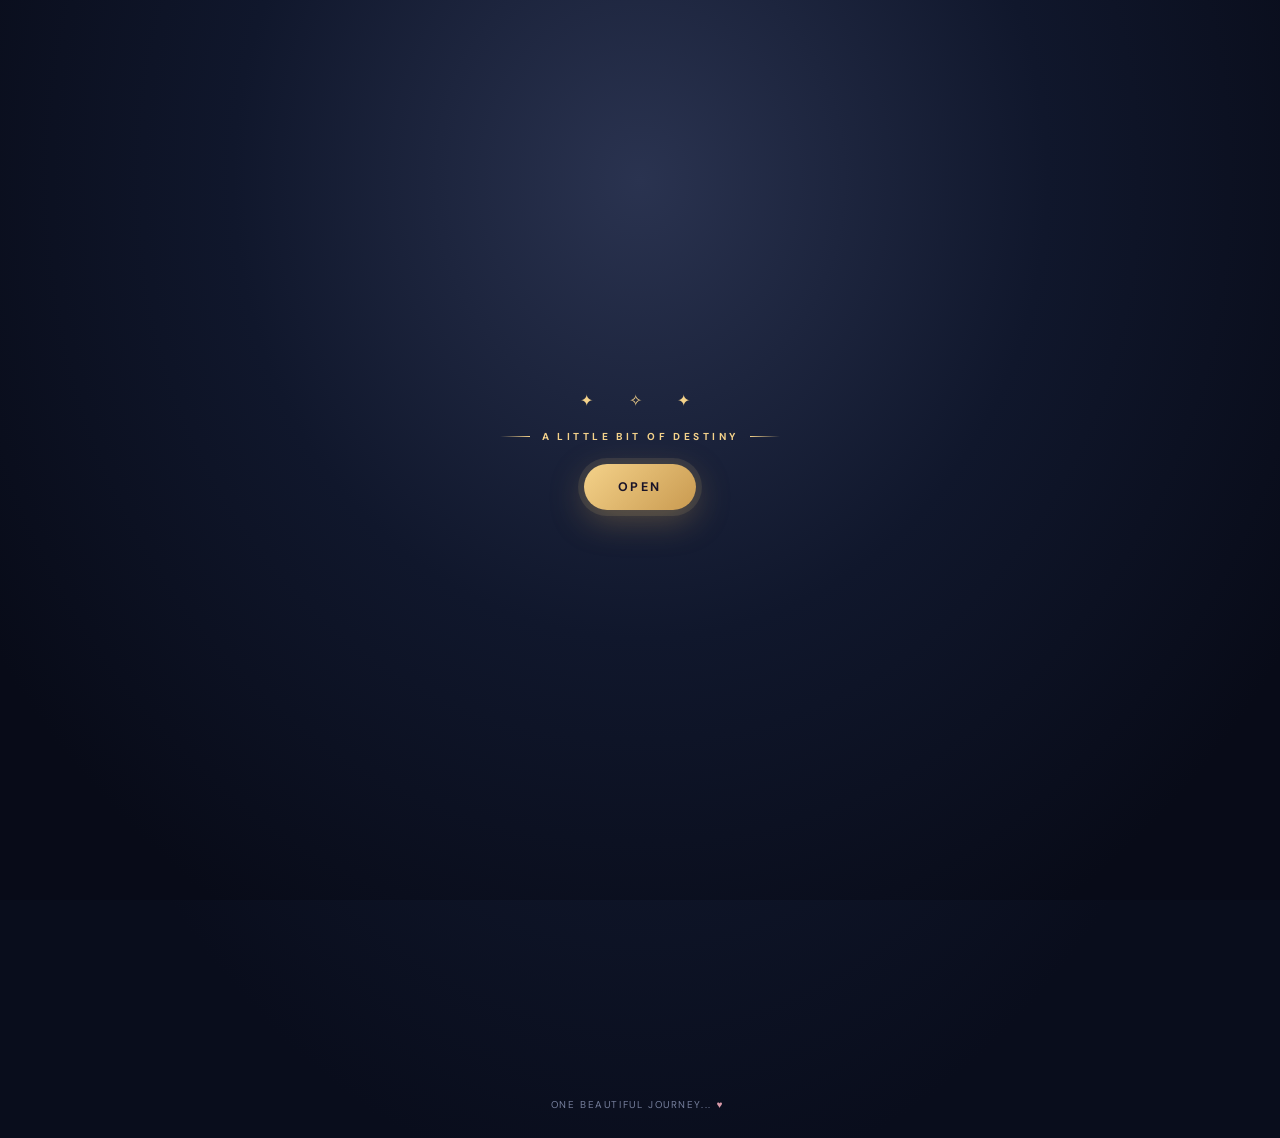
==== commit eec30cf5: "Add files via upload" ====
--- a/index.html
+++ b/index.html
@@ -1,134 +1,237 @@
 <!DOCTYPE html>
 <html lang="en">
 <head>
-<meta charset="UTF-8">
-<meta name="viewport" content="width=device-width, initial-scale=1, viewport-fit=cover">
-<meta name="theme-color" content="#f4ede0">
-<title>Bindu &amp; Sateesh — Wedding Invitation</title>
-<meta name="description" content="Bindu &amp; Sateesh invite you to their wedding on Thursday, 11 February 2027, 11:30 AM at Imperial Convention, Kurnool.">
-<meta property="og:type" content="website">
-<meta property="og:title" content="Bindu &amp; Sateesh — Wedding Invitation">
-<meta property="og:description" content="Thursday, 11 February 2027 · 11:30 AM · Imperial Convention, Kurnool. Tap to open the invitation.">
-<meta property="og:image" content="https://pskpsk.github.io/Testingb/og-image.jpg">
-<meta property="og:image:width" content="1200">
-<meta property="og:image:height" content="630">
-<meta name="twitter:card" content="summary_large_image">
-<link rel="stylesheet" href="style.css?v=15">
+<meta charset="utf-8">
+<meta name="viewport" content="width=device-width,initial-scale=1,viewport-fit=cover">
+<meta name="theme-color" content="#090d1c">
+<title>A Story Written in the Stars</title>
+<link rel="preconnect" href="https://fonts.googleapis.com">
+<link rel="preconnect" href="https://fonts.gstatic.com" crossorigin>
+<link href="https://fonts.googleapis.com/css2?family=DM+Sans:wght@400;500;600;700&family=Playfair+Display:ital,wght@0,500;0,600;0,700;1,500;1,600&family=Cormorant+Garamond:ital,wght@1,500;1,600&display=swap" rel="stylesheet">
+<style>
+:root{
+  --night:#080b18;--navy:#11182d;--ink:#f8f1e6;--muted:#a7aec5;
+  --gold:#f4d28a;--gold2:#c99a50;--rose:#d99aa9;--line:rgba(244,210,138,.28);
+}
+*{box-sizing:border-box}
+html{background:var(--night);scroll-behavior:smooth;-webkit-text-size-adjust:100%}
+body{margin:0;min-height:100svh;overflow-x:hidden;color:var(--ink);font-family:"DM Sans",sans-serif;
+ background:radial-gradient(ellipse at 50% 12%,#27304a 0%,#121a30 35%,#090d1c 75%)}
+#stars,#dust{position:fixed;inset:0;pointer-events:none}
+#stars{z-index:0}
+.star{position:absolute;width:2px;height:2px;border-radius:50%;background:#fff;opacity:.3;animation:twinkle var(--dur) var(--delay) ease-in-out infinite}
+@keyframes twinkle{50%{opacity:.95;transform:scale(1.8)}}
+#dust{z-index:1;opacity:.35;background-image:radial-gradient(rgba(255,255,255,.25) .6px,transparent .8px);background-size:43px 43px;mask-image:linear-gradient(to bottom,black,transparent 85%)}
+main{position:relative;z-index:2;width:min(100%,650px);margin:auto;min-height:100svh;display:flex;flex-direction:column;padding:clamp(18px,4vh,58px) 22px clamp(14px,3vh,35px)}
+header{text-align:center;margin:0 auto clamp(6px,2vh,30px)}
+.eyebrow{display:flex;align-items:center;justify-content:center;gap:12px;color:var(--gold);font-size:.63rem;font-weight:700;letter-spacing:.34em;text-transform:uppercase}
+.eyebrow:before,.eyebrow:after{content:"";width:30px;height:1px;background:linear-gradient(90deg,transparent,var(--gold))}
+.eyebrow:after{transform:rotate(180deg)}
+h1{font:500 clamp(2rem,min(9vw,6.2vh),4.1rem)/1.03 "Playfair Display",serif;letter-spacing:-.045em;margin:clamp(8px,2vh,17px) 0 clamp(4px,1.2vh,10px)}
+h1 em{font-weight:500;color:var(--gold)}
+.intro{max-width:340px;margin:0 auto;color:#c2c7d7;font:italic 1.15rem/1.45 "Cormorant Garamond",serif}
+.rule{width:1px;height:clamp(14px,3.5vh,36px);margin:clamp(8px,2vh,22px) auto 0;background:linear-gradient(transparent,var(--gold),transparent)}
+.timeline{position:relative;padding:4px 0;flex:1 1 auto;display:flex;flex-direction:column;justify-content:space-around;min-height:0}
+.timeline:before{content:"";position:absolute;left:50%;top:0;bottom:0;width:1px;transform:translateX(-50%);
+ background:linear-gradient(to bottom,transparent,var(--line) 5%,rgba(244,210,138,.55) 50%,var(--line) 95%,transparent)}
+.milestone{position:relative;display:grid;grid-template-columns:1fr 42px 1fr;align-items:center;min-height:clamp(64px,12vh,126px);opacity:0;transform:translateY(22px);transition:opacity .8s ease,transform .8s cubic-bezier(.2,.8,.2,1)}
+.milestone.visible{opacity:1;transform:none}
+.milestone:nth-child(even) .content{grid-column:3;text-align:left}
+.milestone:nth-child(odd) .content{grid-column:1;text-align:right}
+.node{grid-column:2;grid-row:1;justify-self:center;z-index:2;width:13px;height:13px;border-radius:50%;border:1px solid var(--gold);background:#12182b;box-shadow:0 0 0 6px rgba(244,210,138,.07),0 0 16px rgba(244,210,138,.22);transition:.6s}
+.milestone.visible .node{background:var(--gold);box-shadow:0 0 0 7px rgba(244,210,138,.09),0 0 22px rgba(244,210,138,.65)}
+.content{padding:clamp(6px,1.4vh,13px) 14px;position:relative}
+.content:before{content:"";position:absolute;top:50%;width:17px;height:1px;background:var(--line)}
+.milestone:nth-child(odd) .content:before{right:-23px}
+.milestone:nth-child(even) .content:before{left:-23px}
+.step{font-size:.57rem;letter-spacing:.25em;text-transform:uppercase;color:#929bb7;font-weight:700;margin-bottom:clamp(3px,.9vh,9px)}
+.date{font-size:clamp(.83rem,3.5vw,1rem);font-weight:700;letter-spacing:.12em;color:var(--gold);white-space:nowrap}
+.caption{font:italic 600 clamp(1.15rem,4.5vw,1.42rem)/1.18 "Cormorant Garamond",serif;color:#f5eee3;margin-top:7px}
+.milestone.final .node{width:19px;height:19px;background:var(--gold);border:2px solid #fff2ce;box-shadow:0 0 0 7px rgba(244,210,138,.1),0 0 30px rgba(244,210,138,.8)}
+.milestone.final .date{color:#fff0c8}
+.milestone.final .caption{color:var(--gold);font-size:1.55rem}
+.final-card{margin:clamp(8px,2vh,20px) auto 0;padding:clamp(12px,2.6vh,24px) 18px clamp(11px,2.3vh,21px);max-width:430px;text-align:center;border:1px solid rgba(244,210,138,.34);border-radius:22px;
+ background:linear-gradient(145deg,rgba(255,255,255,.075),rgba(255,255,255,.018));box-shadow:0 20px 70px rgba(0,0,0,.25),inset 0 1px rgba(255,255,255,.08);
+ opacity:0;transform:translateY(18px) scale(.98);transition:opacity 1s ease,transform 1s cubic-bezier(.2,1.3,.4,1);position:relative;overflow:hidden}
+.final-card.show{opacity:1;transform:none}
+.final-card:before{content:"";position:absolute;inset:-80% -20%;background:linear-gradient(110deg,transparent 40%,rgba(255,255,255,.07) 50%,transparent 60%);transform:translateX(-60%);animation:shine 6s 1s ease-in-out infinite}
+@keyframes shine{to{transform:translateX(60%)}}
+.sparkle{color:var(--gold);font-size:1rem;letter-spacing:.6em}
+.final-date{font:500 clamp(2rem,min(10vw,6vh),3.8rem)/1.1 "Playfair Display",serif;color:#fff0ca;margin:10px 0 3px;text-shadow:0 0 30px rgba(244,210,138,.25)}
+.final-label{font-size:.62rem;letter-spacing:.3em;text-transform:uppercase;color:var(--gold);font-weight:700}
+.final-copy{font:italic 1.18rem "Cormorant Garamond",serif;color:#c9cddd;margin:13px 0 0}
+footer{text-align:center;margin:clamp(8px,2vh,25px) 0 0;color:#77809e;font-size:.62rem;letter-spacing:.16em;text-transform:uppercase}
+footer span{color:var(--rose);padding:0 5px}
+ background:radial-gradient(ellipse at 50% 0%,#3a3451,#1b2039 55%,#11162a);box-shadow:0 0 90px rgba(201,154,80,.18),0 28px 90px rgba(0,0,0,.6);transform:translateY(25px) scale(.94);transition:transform .9s cubic-bezier(.2,1.3,.4,1);position:relative;overflow:hidden}
+@keyframes float{50%{transform:translateY(-6px)}}
+.confetti{position:fixed;z-index:12;top:-12px;width:6px;height:10px;border-radius:2px;pointer-events:none;animation:drop var(--fall) var(--delay) linear forwards}
+#music{position:fixed;top:14px;right:14px;z-index:20;width:42px;height:42px;border-radius:50%;border:1px solid rgba(244,210,138,.55);background:rgba(17,24,45,.7);backdrop-filter:blur(8px);color:var(--gold);font-size:1.1rem;cursor:pointer;display:grid;place-items:center;box-shadow:0 0 18px rgba(244,210,138,.15)}
+#music.on{animation:float 3s ease-in-out infinite;box-shadow:0 0 22px rgba(244,210,138,.45)}
+#music.off:after{content:"";position:absolute;width:22px;height:1.5px;background:var(--gold);transform:rotate(-45deg)}
+#intro{position:fixed;inset:0;z-index:30;display:grid;place-items:center;padding:24px;text-align:center;background:radial-gradient(ellipse at 50% 20%,#2a3350 0%,#10172c 45%,#080b18 85%);transition:opacity 1s ease,visibility 1s}
+#intro.hide{opacity:0;visibility:hidden;pointer-events:none}
+.intro-box{max-width:380px;animation:introIn 1.4s cubic-bezier(.2,.8,.2,1) both}
+@keyframes introIn{from{opacity:0;transform:translateY(22px)}to{opacity:1;transform:none}}
+.intro-box .orn{color:var(--gold);letter-spacing:.6em;font-size:1rem;margin-bottom:18px}
+.intro-box h1{margin:16px 0 12px}
+.intro-box .intro{margin-bottom:34px}
+.begin{position:relative;background:linear-gradient(135deg,var(--gold),var(--gold2));color:#1a1428;border:0;border-radius:40px;padding:15px 34px;font:700 .78rem "DM Sans",sans-serif;letter-spacing:.2em;text-transform:uppercase;cursor:pointer;box-shadow:0 0 0 6px rgba(244,210,138,.1),0 10px 34px rgba(201,154,80,.35);animation:pulse 2.4s ease-in-out infinite}
+.begin:active{transform:scale(.97)}
+@keyframes pulse{50%{box-shadow:0 0 0 12px rgba(244,210,138,.05),0 10px 40px rgba(201,154,80,.5)}}
+.intro-hint{margin-top:16px;color:#77809e;font-size:.6rem;letter-spacing:.2em;text-transform:uppercase}
+@keyframes drop{to{transform:translate3d(var(--drift),110vh,0) rotate(720deg);opacity:.85}}
+@media(max-width:380px){main{padding-left:13px;padding-right:13px}.milestone{grid-template-columns:1fr 30px 1fr;min-height:116px}.content{padding:10px 8px}.milestone:nth-child(odd) .content:before{right:-17px}.milestone:nth-child(even) .content:before{left:-17px}.caption{font-size:1.08rem}}
+@media(prefers-reduced-motion:reduce){*,*::before,*::after{animation:none!important;transition:none!important}.milestone,.final-card{opacity:1;transform:none}}
+.invite-link{position:relative;overflow:hidden;display:flex;align-items:center;justify-content:center;gap:12px;width:max-content;max-width:100%;margin:18px auto 0;text-decoration:none;color:#fff0ca;border:1.5px solid var(--gold);border-radius:16px;padding:16px 26px;background:linear-gradient(145deg,rgba(244,210,138,.16),rgba(201,154,80,.05));backdrop-filter:blur(6px);font:600 1.15rem "Cormorant Garamond",serif;font-style:italic;letter-spacing:.06em;box-shadow:0 0 0 5px rgba(244,210,138,.07),0 12px 40px rgba(0,0,0,.35),inset 0 1px rgba(255,255,255,.12);opacity:0;visibility:hidden;transform:translateY(14px);transition:opacity .8s,transform .8s cubic-bezier(.2,1.2,.4,1)}
+.invite-link.show{opacity:1;visibility:visible;transform:none}
+.invite-link:before{content:"";position:absolute;inset:0;background:linear-gradient(110deg,transparent 35%,rgba(255,240,200,.35) 50%,transparent 65%);transform:translateX(-120%);animation:btnshine 3.2s 1s ease-in-out infinite}
+@keyframes btnshine{to{transform:translateX(120%)}}
+.il-ic{font-size:1.35rem;color:var(--gold)}.il-ar{color:var(--gold);transition:transform .3s}
+.invite-link:active{transform:scale(.97)}.invite-link:hover .il-ar{transform:translateX(5px)}
+#warp{position:fixed;inset:0;z-index:100;pointer-events:none;visibility:hidden;clip-path:circle(0 at var(--wx,50%) var(--wy,80%));background:radial-gradient(circle at var(--wx,50%) var(--wy,80%),#fffaf0 0%,#f7e4b8 35%,#e2b866 70%,#b98a3e 100%);display:grid;place-items:center;text-align:center;color:#7a1f1f;font-family:"Cormorant Garamond",serif}
+#warp.go{visibility:visible;animation:warpOpen 1.5s cubic-bezier(.65,0,.25,1) forwards}
+@keyframes warpOpen{to{clip-path:circle(150% at var(--wx,50%) var(--wy,80%))}}
+#warp .w-in{opacity:0;animation:warpText .9s .7s ease forwards}
+#warp .w-om{font-size:1.05rem;letter-spacing:.18em}
+#warp .w-nm{font:italic 600 2.4rem "Playfair Display",serif;margin-top:10px}
+@keyframes warpText{to{opacity:1}}
+body.leaving main,body.leaving #stars,body.leaving #dust{transition:transform 1.4s cubic-bezier(.6,0,.3,1),filter 1.4s,opacity 1.4s;transform:scale(1.25);filter:blur(5px);opacity:.2}
+</style>
 </head>
 <body>
-<div class="mandala bg-mandala" aria-hidden="true"></div>
-<div id="intro" class="intro">
-  <img class="intro-bg" src="assets/plate_ext.jpg" alt="">
-  <div class="mandala intro-mandala" aria-hidden="true"></div>
-  <div class="intro-rays" aria-hidden="true"></div>
-  <div class="stars" id="stars" aria-hidden="true"></div>
-  <div class="intro-card">
-    <img class="intro-ganesh" src="assets/medallion.png" alt="">
-    <p class="i-small">॥ Shree Ganeshaya Namah ॥</p>
-    <h1 class="i-names"><span data-f="name1"></span> <i>&amp;</i> <span data-f="name2"></span></h1>
-    <p class="i-small">You are invited to our</p>
-    <p class="i-event" data-f="event"></p>
-
-    <div class="gate" id="s-name">
-      <form id="g-form" novalidate>
-        <label class="g-label" for="g-name">Please enter your name</label>
-        <input id="g-name" class="g-in" name="name" type="text" maxlength="30" autocomplete="name" enterkeyhint="go" placeholder="Your name">
-        <p class="g-err" id="g-err" role="alert"></p>
-        <button class="open-btn" id="g-next" type="submit">CONTINUE</button>
-      </form>
-    </div>
-    <div class="gate" id="s-loc" hidden>
-      <p class="g-hello" id="g-hello"></p>
-      <p class="g-note">Allow location to see how far the venue is from you. It’s optional.</p>
-      <button class="open-btn" id="g-loc" type="button">📍 ALLOW LOCATION</button>
-      <p class="g-status" id="g-status" role="status"></p>
-      <button class="g-skip" id="g-skip" type="button">Continue without location</button>
-      <p class="g-priv" id="g-priv"></p>
-    </div>
-    <div class="gate" id="s-done" hidden>
-      <p class="g-hello" id="g-hello2"></p>
-      <p class="g-result" id="g-result"></p>
-      <button class="open-btn" id="open" type="button">OPEN INVITATION</button>
-    </div>
+<div id="intro">
+  <div class="intro-box">
+    <div class="orn">✦　✧　✦</div>
+    <div class="eyebrow">A little bit of destiny</div><br>
+    <button class="begin" id="begin">Open</button>
   </div>
 </div>
-
-<div class="flash" id="flash"></div>
-<main class="page">
-  <div class="frame" id="frame">
-    <div class="curtain" id="curtain" aria-hidden="true">
-      <div class="cr-light"></div>
-      <div class="cr cl"></div>
-      <div class="cr rt"></div>
-      <img class="cr-toran" src="assets/toran.png" alt="">
-      <div class="cr-seal" id="cr-seal">
-        <img src="assets/medallion.png" alt="">
-        <p>॥ Shree Ganeshaya Namah ॥</p>
-        <p class="nm2" id="cr-names"></p>
-      </div>
-    </div>
-    <div class="poster" id="poster">
-      <div class="world">
-        <img class="plate" src="assets/plate_ext.jpg" alt="Wedding invitation of Bindu and Sateesh">
-        <div class="art" id="art">
-        <div id="layers"></div>
-        <div id="flames"></div>
-        <canvas id="scratch" class="scratch" width="1470" height="348" role="button" tabindex="0" aria-label="Scratch to reveal the wedding date. Press Enter to reveal."></canvas>
-        <div class="scratch-hint" aria-hidden="true"></div>
-        <div class="distpill" id="distpill"><span id="distText"></span></div>
-        <div id="text">
-          <div class="t sri" style="top:80px;--i:0"><span data-w="325">|| <i data-f="blessing"></i> ||</span></div>
-          <div class="pt" style="left:540px;top:105px;--i:0"><span><svg class="orn" width="232" height="16" viewBox="0 0 232 16"><path d="M0 8H100M132 8H232" stroke="#c0182b" stroke-width="1.6"/><path d="M116 1l7 7-7 7-7-7z" fill="#c0182b"/></svg></span></div>
-          <div class="t vs" style="top:137px;--i:1"><span data-w="500" data-f="verse1"></span></div>
-          <div class="t vs" style="top:174px;--i:1"><span data-w="640" data-f="verse2"></span></div>
-          <div class="t vs" style="top:211px;--i:2"><span data-w="152" data-f="verse3"></span></div>
-          <div class="t ttl" style="top:278px;--i:3"><span data-w="515" data-f="event"></span></div>
-          <div class="t of" style="top:341px;--i:4"><span>of</span></div>
-          <div class="t nm" style="top:405px;--i:5"><span data-w="575"><b data-f="name1"></b> <small>&amp;</small> <b data-f="name2"></b></span></div>
-          <div class="pt" style="left:540px;top:466px;--i:6"><span><svg class="orn" width="262" height="26" viewBox="0 0 262 26"><path d="M0 13H104M158 13H262" stroke="#143a30" stroke-width="1.8"/><path d="M131 2l9 11-9 11-9-11z" fill="#143a30"/><circle cx="110" cy="13" r="3.2" fill="#143a30"/><circle cx="152" cy="13" r="3.2" fill="#143a30"/><path d="M96 13c6-8 12 8 14 0M152 13c2 8 8-8 14 0" fill="none" stroke="#143a30" stroke-width="1.6"/></svg></span></div>
-          <i class="dl" style="left:462px;top:485px;height:92px;--i:7"></i><i class="dl" style="left:625px;top:485px;height:92px;--i:7"></i>
-          <div class="pt dw" style="left:372px;top:515px;--i:7"><span data-w="108" data-f="weekday"></span></div>
-          <div class="pt dw" style="left:372px;top:547px;--i:7"><span data-w="108" data-f="time"></span></div>
-          <div class="pt dn" style="left:543px;top:535px;--i:8"><span data-w="92" data-max="98" data-f="day"></span></div>
-          <div class="pt dw" style="left:716px;top:513px;--i:7"><span data-w="118" data-f="mon"></span></div>
-          <div class="pt dw" style="left:716px;top:551px;--i:7"><span data-w="88" data-f="year"></span></div>
-          <div class="pt vl" style="left:540px;top:628px;--i:9"><span data-w="160" data-f="venueLabel"></span></div>
-          <div class="t vn" style="top:672px;--i:10"><span data-w="370" data-f="venue"></span></div>
-          <div class="t ad" style="top:712px;--i:11"><span data-w="540" data-f="addr1"></span></div>
-        </div>
-        <div class="atm" aria-hidden="true">
-          <div class="rays"></div>
-          <div id="bokeh"></div>
-          <i class="sun"></i><i class="couple-glow"></i>
-          <i class="bloom" style="left:846px;top:1090px"></i>
-          <div id="butterflies"></div>
-        </div>
-        </div>
-        <div class="sweep"></div>
-        <div class="vig"></div>
-      </div>
-      <canvas id="fx" width="1080" height="1920"></canvas>
-      <div class="cd" id="cd" hidden>
-        <p class="cd-t" id="cd-t">Counting down to our big day</p>
-        <div class="cd-row" id="cd-row">
-          <div><b id="cd-d">0</b><span>Days</span></div>
-          <div><b id="cd-h">0</b><span>Hours</span></div>
-          <div><b id="cd-m">0</b><span>Mins</span></div>
-          <div><b id="cd-s">0</b><span>Secs</span></div>
-        </div>
-      </div>
-      <nav class="dock" id="dock" aria-label="Invitation actions">
-        <button class="dbtn sm" id="b-replay" type="button" aria-label="Replay animation" title="Replay"><svg viewBox="0 0 24 24" aria-hidden="true"><path d="M4 12a8 8 0 1 0 2.6-5.9M4 4v4.5h4.5"/></svg></button>
-        <button class="dbtn" id="b-cal" data-label="Calendar" type="button" aria-label="Add to calendar" title="Add to calendar"><svg viewBox="0 0 24 24" aria-hidden="true"><rect x="3.5" y="5" width="17" height="15" rx="2.5"/><path d="M3.5 10h17M8 3v4M16 3v4"/><circle cx="12" cy="15" r="1.2" fill="currentColor"/></svg></button>
-        <a class="dbtn" id="b-card" data-label="Card" href="assets/wedding-card.jpg" download="Bindu-Sateesh-Wedding-Card.jpg" aria-label="Download wedding card" title="Download wedding card"><svg viewBox="0 0 24 24" aria-hidden="true"><path d="M12 3.5v11M7.5 10.5l4.5 4.5 4.5-4.5M4.5 20h15"/></svg></a>
-        <a class="dbtn" id="b-map" data-label="Map" target="_blank" rel="noopener" aria-label="Open map" title="Open map"><svg viewBox="0 0 24 24" aria-hidden="true"><path d="M12 21s-6.5-5.6-6.5-11a6.5 6.5 0 0 1 13 0c0 5.4-6.5 11-6.5 11z"/><circle cx="12" cy="10" r="2.4"/></svg></a>
-        <button class="dbtn" id="b-share" data-label="Share" type="button" aria-label="Share invitation" title="Share"><svg viewBox="0 0 24 24" aria-hidden="true"><path d="M12 15V4M8 8l4-4 4 4M5 13v5a2 2 0 0 0 2 2h10a2 2 0 0 0 2-2v-5"/></svg></button>
-        <button class="dbtn sm" id="b-snd" type="button" aria-label="Toggle sound" title="Sound"><svg viewBox="0 0 24 24" aria-hidden="true"><path d="M4 9.5v5h3.5L12 19V5L7.5 9.5H4z"/><path d="M15.5 9a4 4 0 0 1 0 6M18 6.5a8 8 0 0 1 0 11"/><path class="slash" d="M4 4l16 16"/></svg></button>
-      </nav>
-
-    </div>
-  </div>
+<div id="stars" aria-hidden="true"></div><div id="dust" aria-hidden="true"></div>
+<main>
+  <header>
+    <div class="eyebrow">A little bit of destiny</div>
+    <h1>A story written<br></h1>
+    <p class="intro">Somewhere between destiny and time, two separate paths found a beautiful reason to become one.</p>
+    <div class="rule"></div>
+  </header>
+
+  <section class="timeline" aria-label="Our journey">
+    <article class="milestone">
+      <div class="content"><div class="step">Chapter 01</div><div class="date">03 · 09 · 2023</div><div class="caption">A beautiful coincidence</div></div><span class="node"></span>
+    </article>
+    <article class="milestone">
+      <div class="content"><div class="step">Chapter 02</div><div class="date">02 · 08 · 2026</div><div class="caption">Written in destiny</div></div><span class="node"></span>
+    </article>
+    <article class="milestone">
+      <div class="content"><div class="step">Chapter 03</div><div class="date">15 · 10 · 2026</div><div class="caption">Stars aligned</div></div><span class="node"></span>
+    </article>
+    <article class="milestone">
+      <div class="content"><div class="step">Chapter 04</div><div class="date">12 · 11 · 2026</div><div class="caption">Engaged</div></div><span class="node"></span>
+    </article>
+    <article class="milestone final">
+      <div class="content"><div class="step">Chapter 05</div><div class="caption">Wedding Day</div></div><span class="node"></span>
+    </article>
+  </section>
+
+  <section class="final-card" id="finalCard" aria-label="Engagement day">
+    <div class="sparkle">✦　✧　✦</div>
+    <div class="final-date" style="font-size:clamp(1.9rem,9vw,3rem)">Wedding Day</div>
+    <div class="final-label">Two hearts, one forever</div>
+    <p class="final-copy">Join us as our forever begins.</p>
+  </section>
+  <a class="invite-link" id="inviteLink" href="mainpage.html"><span class="il-ic">✉</span><span class="il-tx">Open Wedding Card</span><span class="il-ar">→</span></a>
+  <footer>One beautiful journey...<span>♥</span></footer>
 </main>
-<script src="script.js?v=15"></script>
+
+<button id="music" class="off" aria-label="Toggle music" title="Music">♪</button>
+<div id="warp" aria-hidden="true"><div class="w-in"><div class="w-om">॥ Shree Ganeshaya Namah ॥</div><div class="w-nm">Bindu &amp; Sateesh</div></div></div>
+<audio id="bgm" src="music.mp3" loop preload="auto"></audio>
+<script>
+(()=>{
+ const reduce=matchMedia('(prefers-reduced-motion: reduce)').matches;
+ const stars=document.getElementById('stars');
+ for(let i=0;i<85;i++){
+   const s=document.createElement('i');s.className='star';
+   s.style.left=Math.random()*100+'%';s.style.top=Math.random()*100+'%';
+   s.style.opacity=(.15+Math.random()*.5).toFixed(2);
+   s.style.setProperty('--dur',(2+Math.random()*4)+'s');
+   s.style.setProperty('--delay',(-Math.random()*5)+'s');stars.appendChild(s);
+ }
+ const milestones=[...document.querySelectorAll('.milestone')];
+ const finalCard=document.getElementById('finalCard');
+ const link=document.getElementById('inviteLink');
+  function confetti(){
+   const colors=['#f4d28a','#d99aa9','#fff0ca','#c99a50','#d9dff2'];
+   for(let i=0;i<65;i++){
+     const c=document.createElement('i');c.className='confetti';
+     c.style.left=Math.random()*100+'vw';c.style.background=colors[i%colors.length];
+     c.style.setProperty('--fall',(3+Math.random()*3)+'s');
+     c.style.setProperty('--delay',(Math.random()*.8)+'s');
+     c.style.setProperty('--drift',(Math.random()*180-90)+'px');
+     document.body.appendChild(c);setTimeout(()=>c.remove(),7000);
+   }
+ }
+
+ /* ===== Background music ===== */
+ const bgm=document.getElementById('bgm'),mBtn=document.getElementById('music');
+ let playing=false,ctx=null,synthTimer=null,useSynth=false,wanted=false;
+ function setUI(on){playing=on;mBtn.classList.toggle('on',on);mBtn.classList.toggle('off',!on);}
+ function synthStart(){
+   useSynth=true;
+   const AC=window.AudioContext||window.webkitAudioContext;if(!AC)return;
+   ctx=ctx||new AC();if(ctx.state==='suspended')ctx.resume();
+   const notes=[261.63,329.63,392,523.25,392,329.63,293.66,349.23,440,587.33,440,349.23];
+   let i=0;
+   const tick=()=>{
+     const t=ctx.currentTime,o=ctx.createOscillator(),g=ctx.createGain();
+     o.type='sine';o.frequency.value=notes[i%notes.length];
+     g.gain.setValueAtTime(0,t);g.gain.linearRampToValueAtTime(.12,t+.05);g.gain.exponentialRampToValueAtTime(.0001,t+1.8);
+     o.connect(g).connect(ctx.destination);o.start(t);o.stop(t+1.9);i++;
+   };
+   tick();synthTimer=setInterval(tick,700);setUI(true);
+ }
+ function synthStop(){clearInterval(synthTimer);synthTimer=null;if(ctx)ctx.suspend();setUI(false);}
+ function startMusic(){
+   wanted=true;
+   if(useSynth){synthStart();return;}
+   bgm.volume=.6;
+   bgm.play().then(()=>setUI(true)).catch(()=>{if(bgm.error)synthStart();});
+ }
+ function stopMusic(){wanted=false;if(useSynth)synthStop();else{bgm.pause();setUI(false);}}
+ bgm.addEventListener('error',()=>{if(wanted&&!playing)synthStart();});
+ mBtn.addEventListener('click',e=>{e.stopPropagation();playing?stopMusic():startMusic();});
+  document.addEventListener('visibilitychange',()=>{if(document.hidden&&playing){useSynth?synthStop():bgm.pause();}else if(!document.hidden&&wanted&&!playing)startMusic();});
+ function follow(el){
+   const b=el.getBoundingClientRect(),h=innerHeight;
+   if(b.bottom>h-12||b.top<0)el.scrollIntoView({behavior:'smooth',block:'center'});
+ }
+ function startShow(){
+ if(reduce){
+   milestones.forEach(m=>m.classList.add('visible'));finalCard.classList.add('show');link.classList.add('show');
+ }else{
+   milestones.forEach((m,i)=>setTimeout(()=>{m.classList.add('visible');follow(m);},700+i*950));
+   setTimeout(()=>{finalCard.classList.add('show');follow(finalCard);},700+milestones.length*950);
+   setTimeout(()=>{confetti();link.classList.add('show');follow(link);},700+milestones.length*950+1200);
+ }
+ }
+
+ const intro=document.getElementById('intro');
+ document.getElementById('begin').addEventListener('click',()=>{
+   startMusic();               // runs inside the tap, so the browser allows sound
+   intro.classList.add('hide');
+   startShow();
+ });
+ const il=document.getElementById('inviteLink'),warp=document.getElementById('warp');
+ il.addEventListener('click',e=>{
+   e.preventDefault();
+   const r=il.getBoundingClientRect();
+   warp.style.setProperty('--wx',(r.left+r.width/2)+'px');warp.style.setProperty('--wy',(r.top+r.height/2)+'px');
+   document.body.classList.add('leaving');warp.classList.add('go');
+   if(navigator.vibrate)try{navigator.vibrate(30)}catch(_){}
+   setTimeout(()=>{location.href=il.getAttribute('href')},1900);
+ });
+ addEventListener('pageshow',ev=>{if(ev.persisted){warp.classList.remove('go');document.body.classList.remove('leaving');}});
+})();
+</script>
 </body>
-</html>
+</html>
